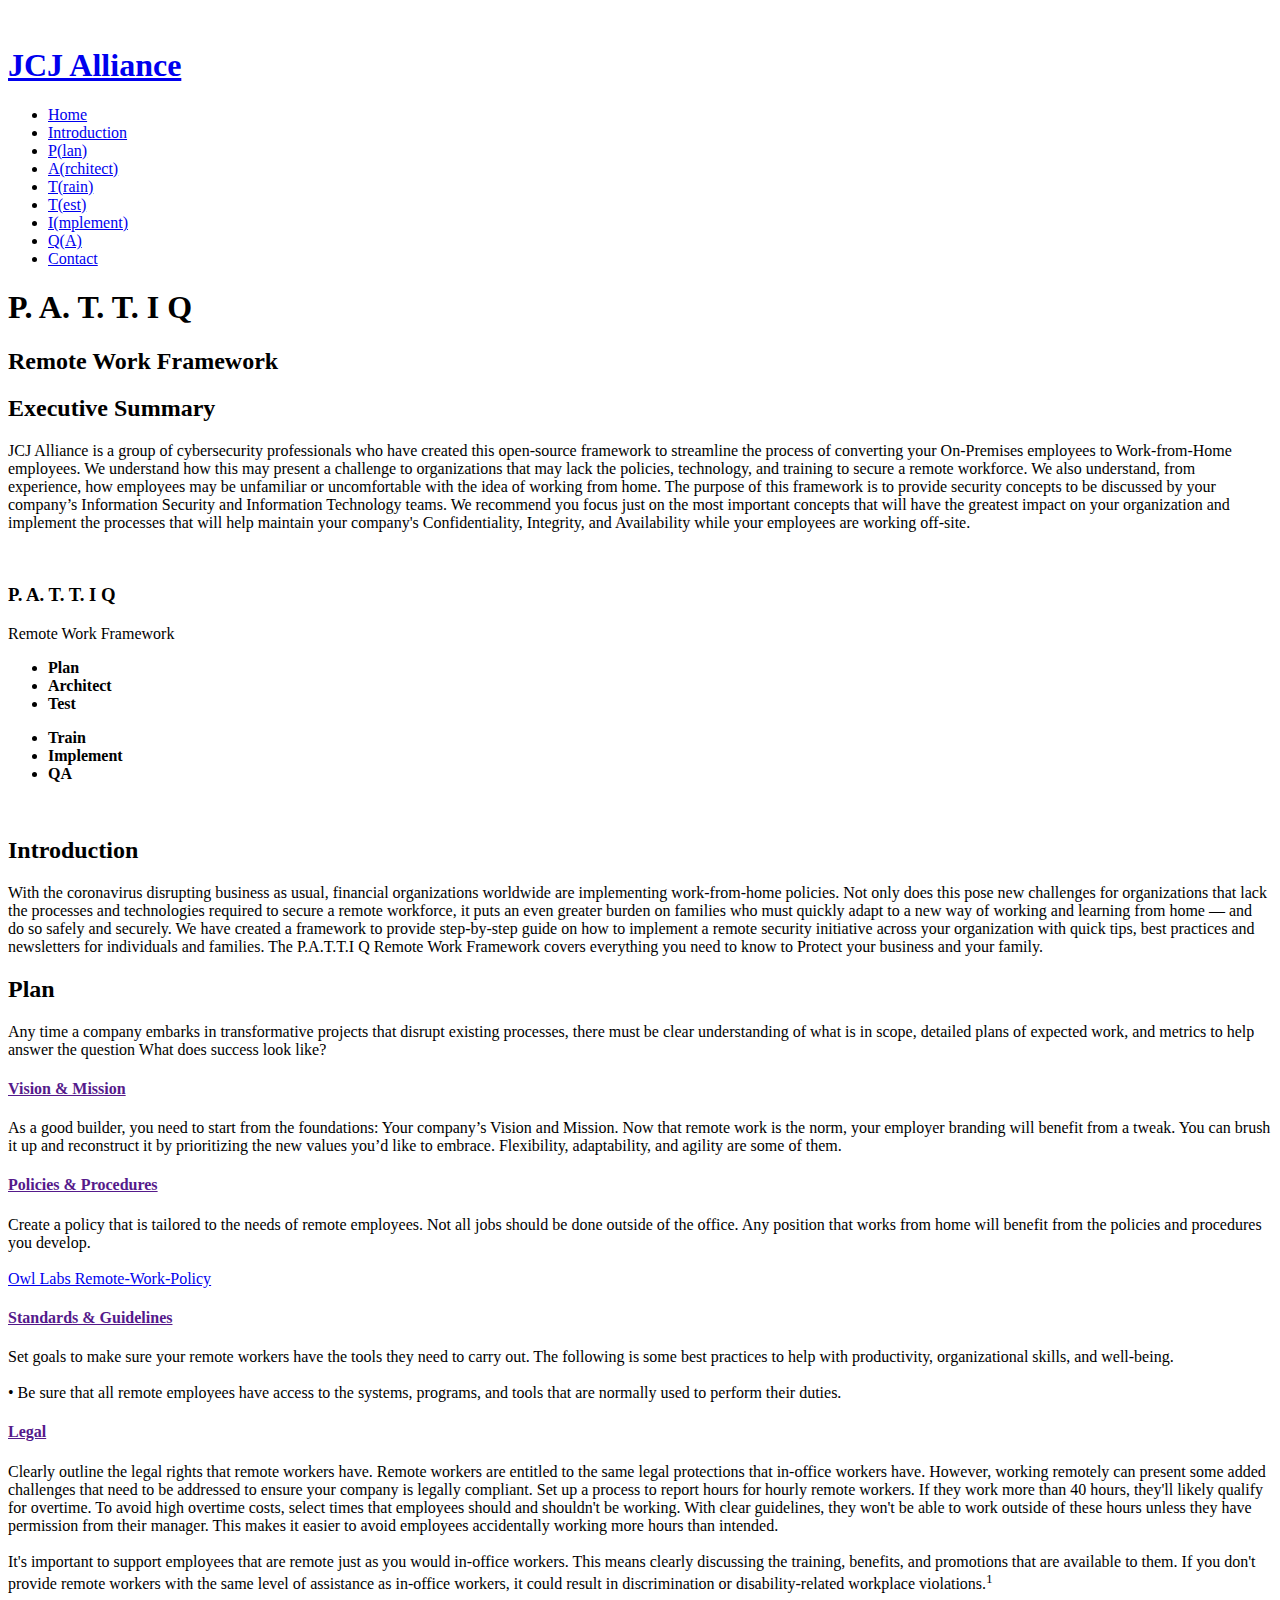
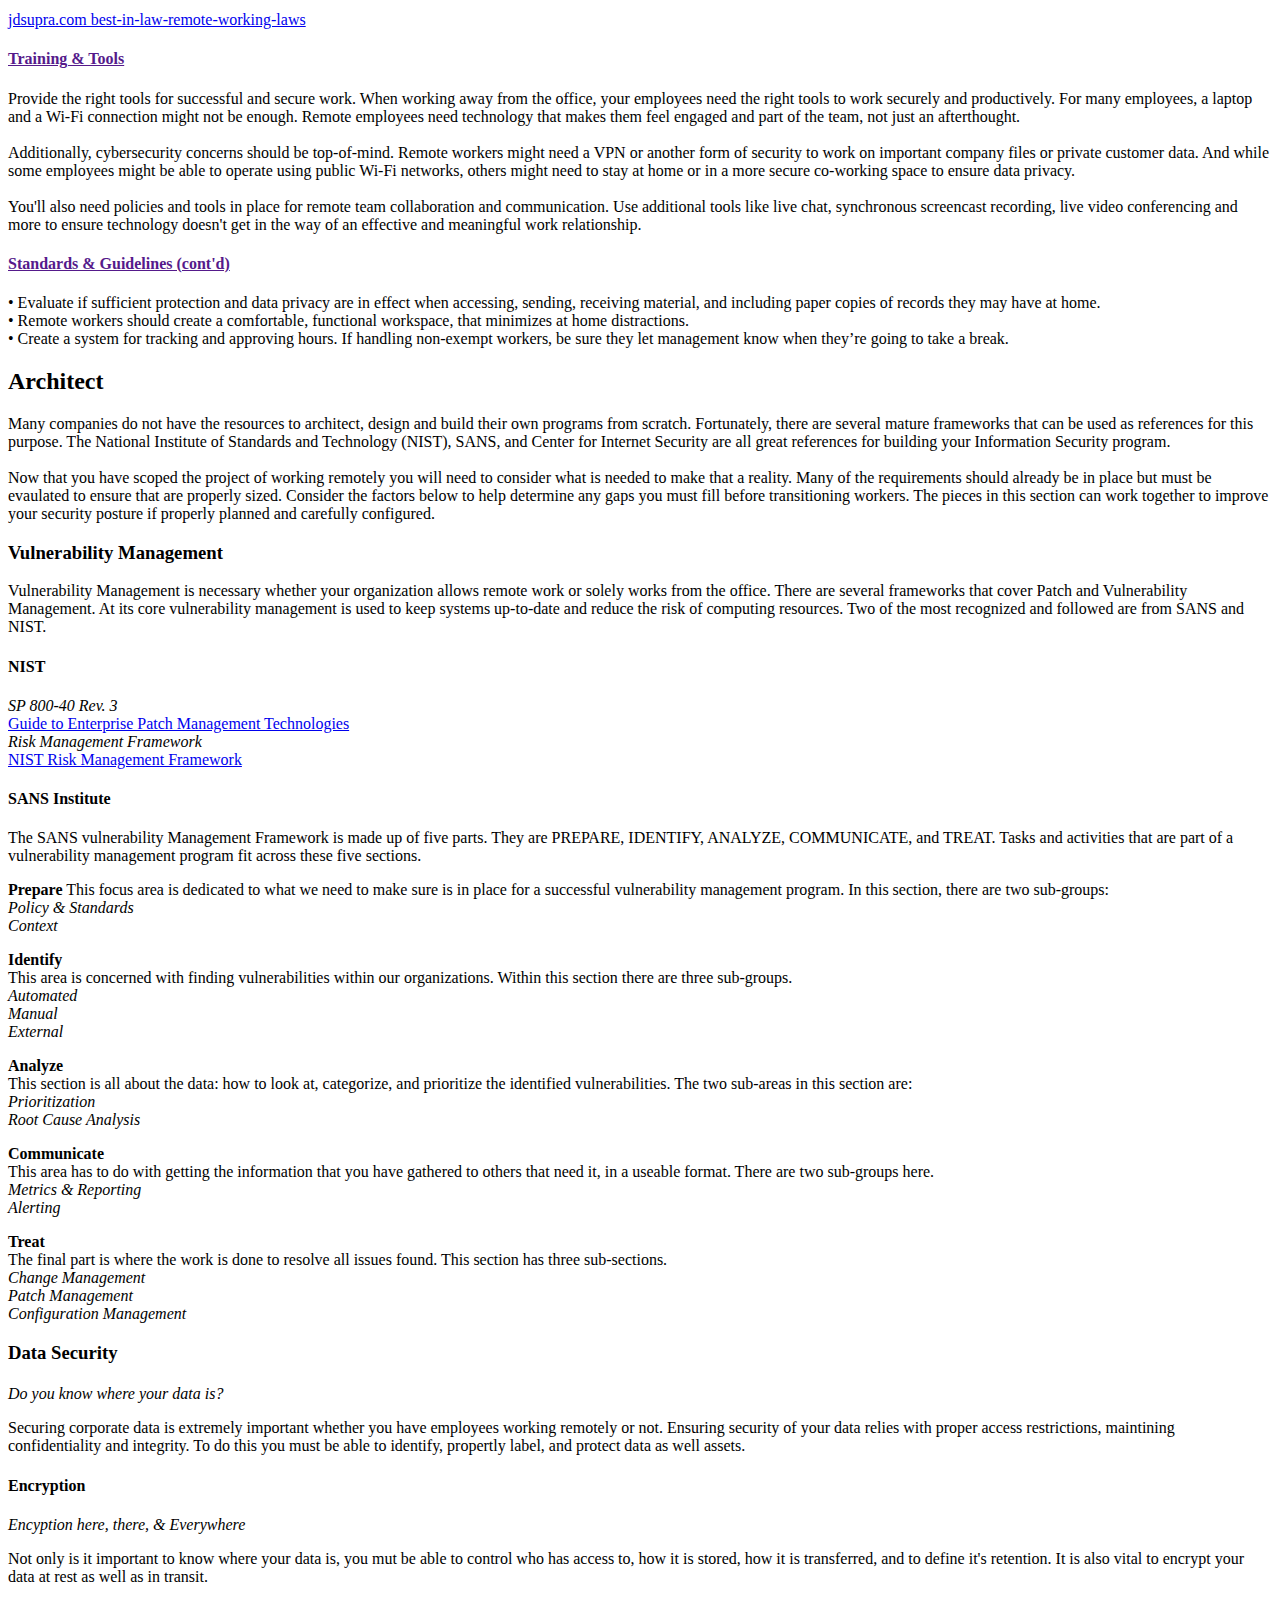
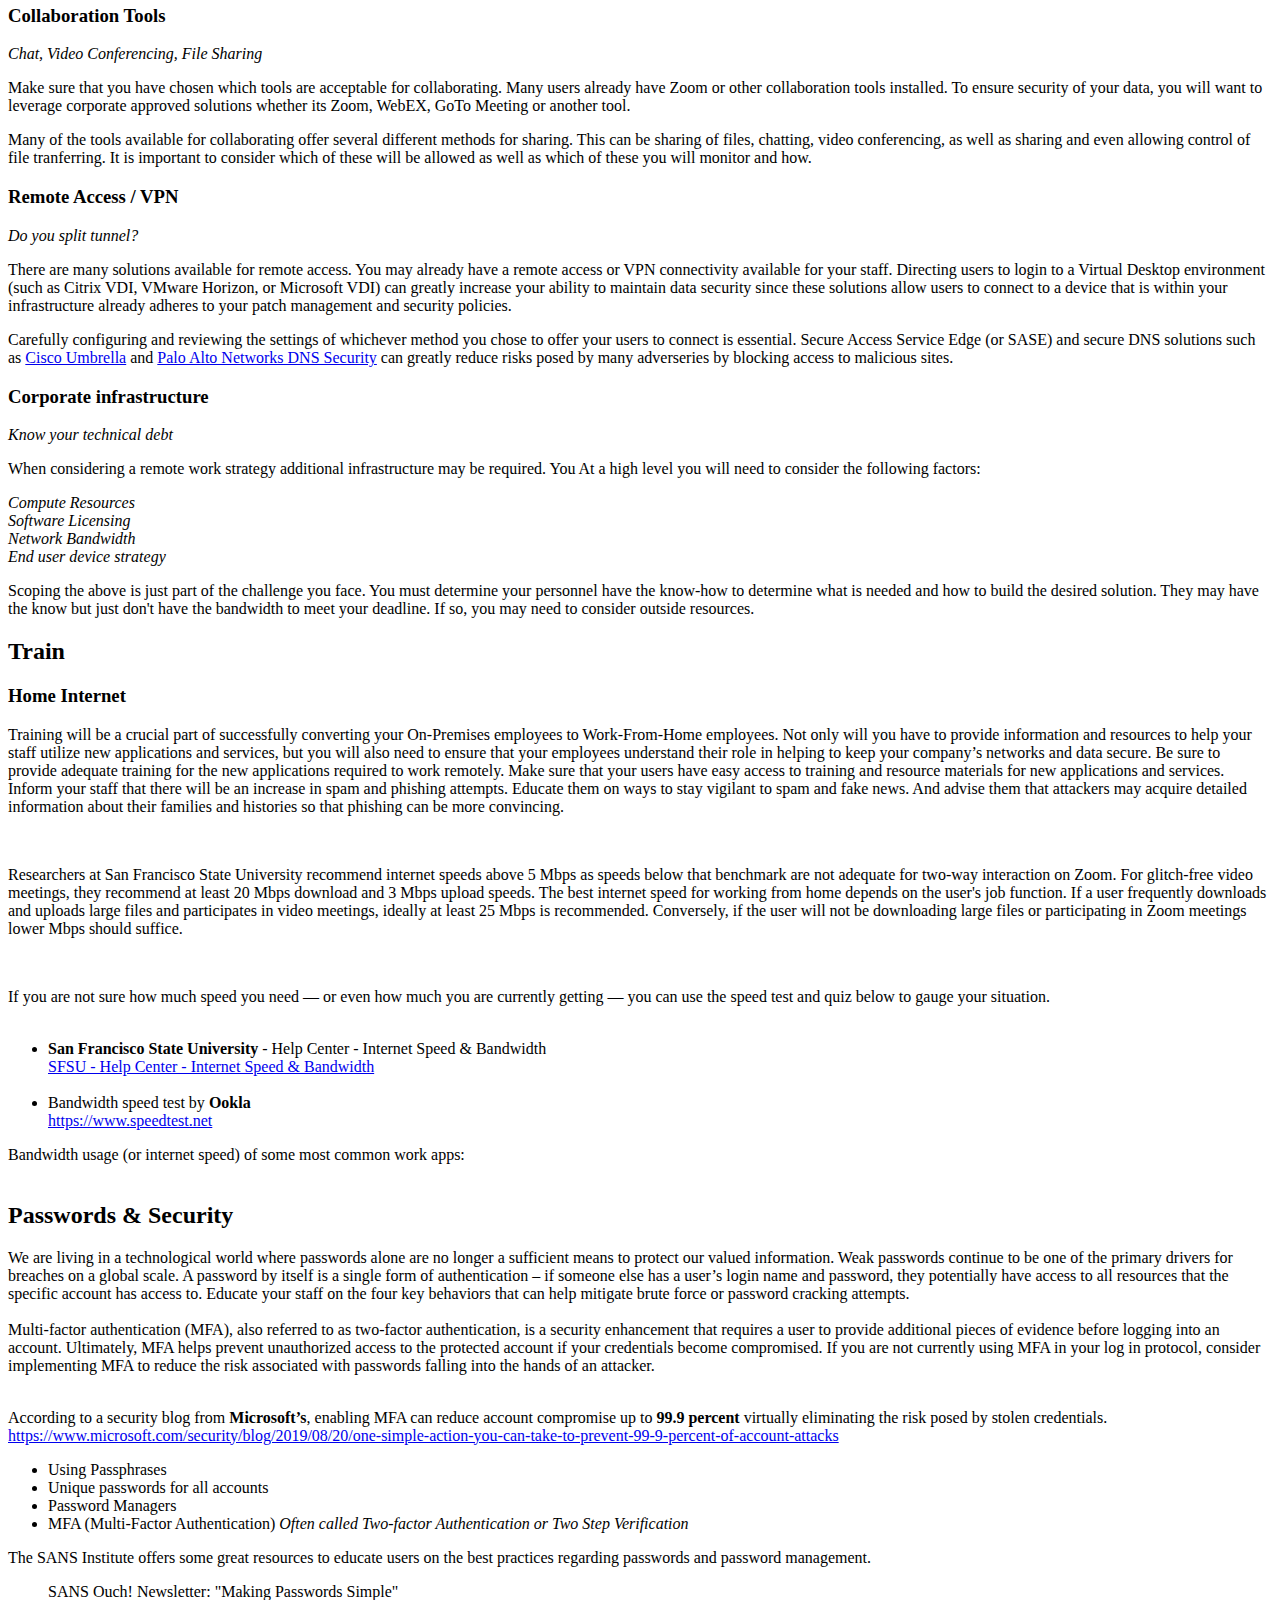
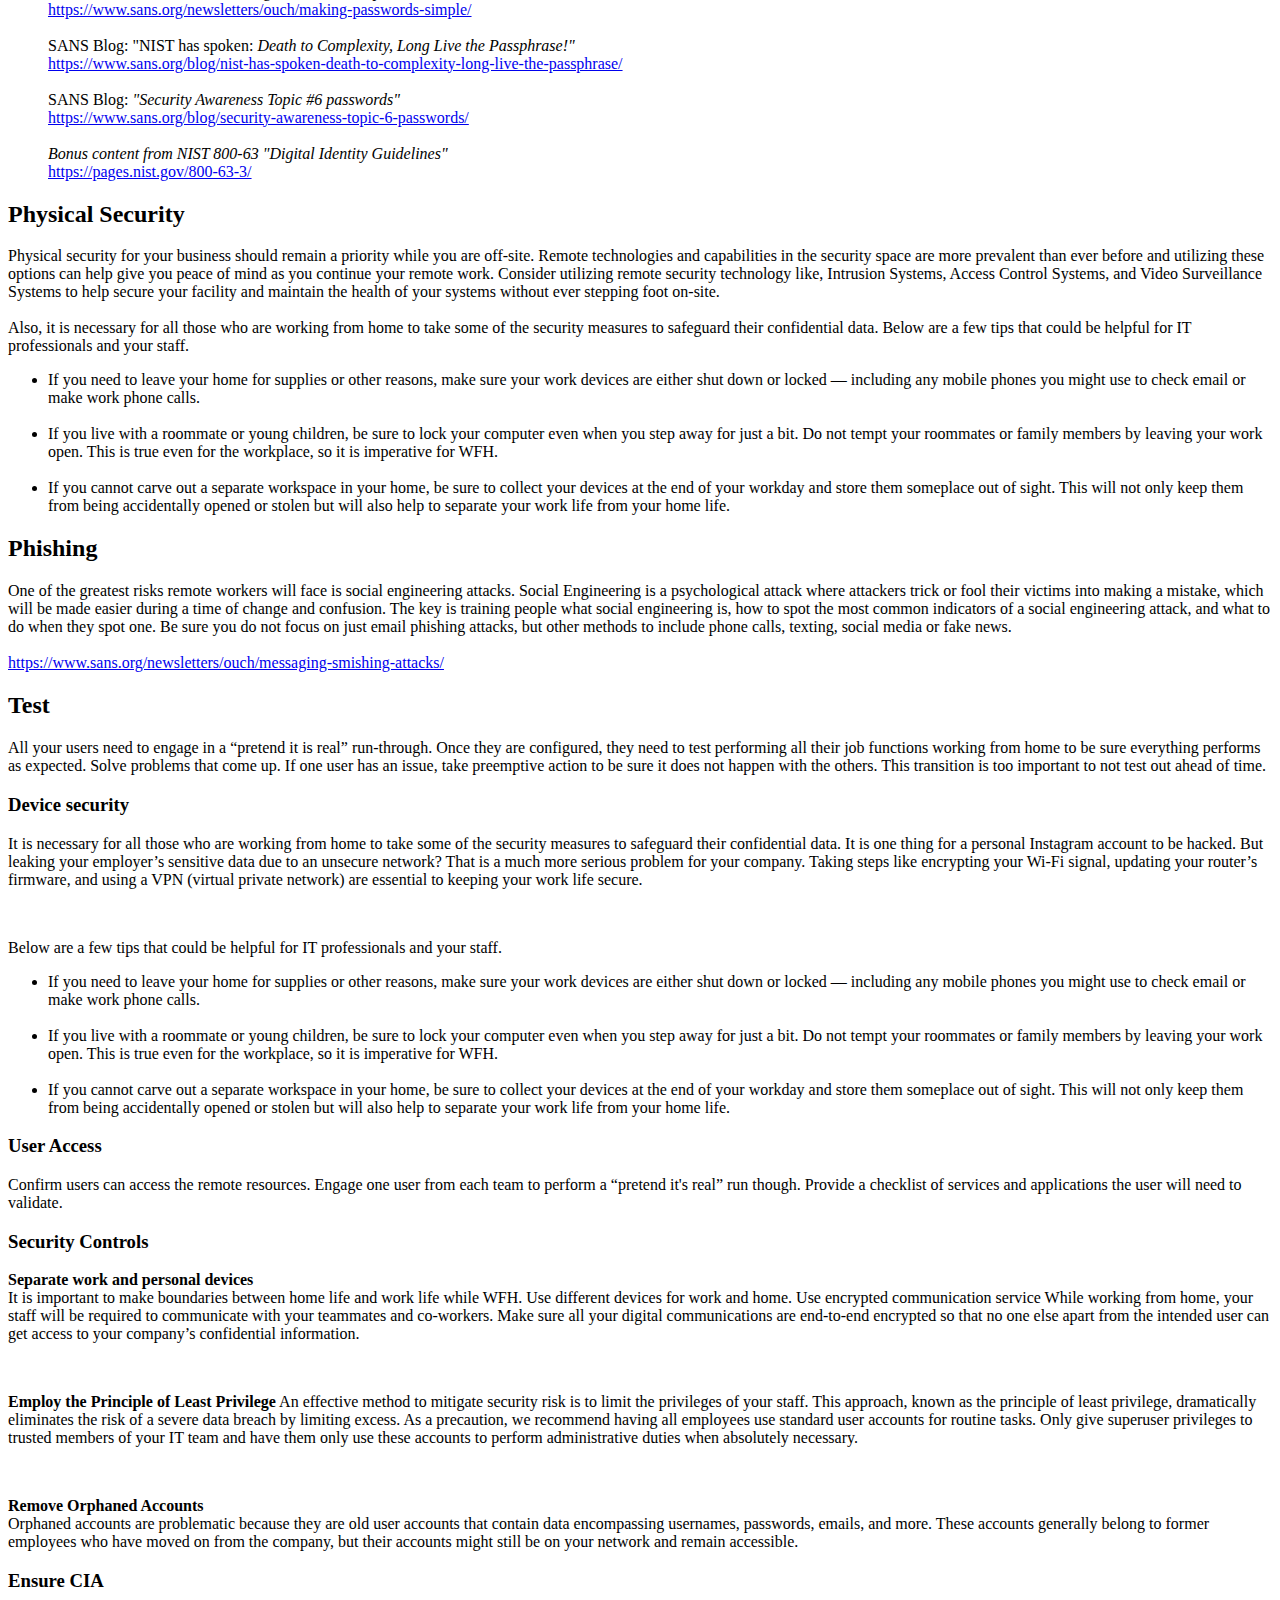
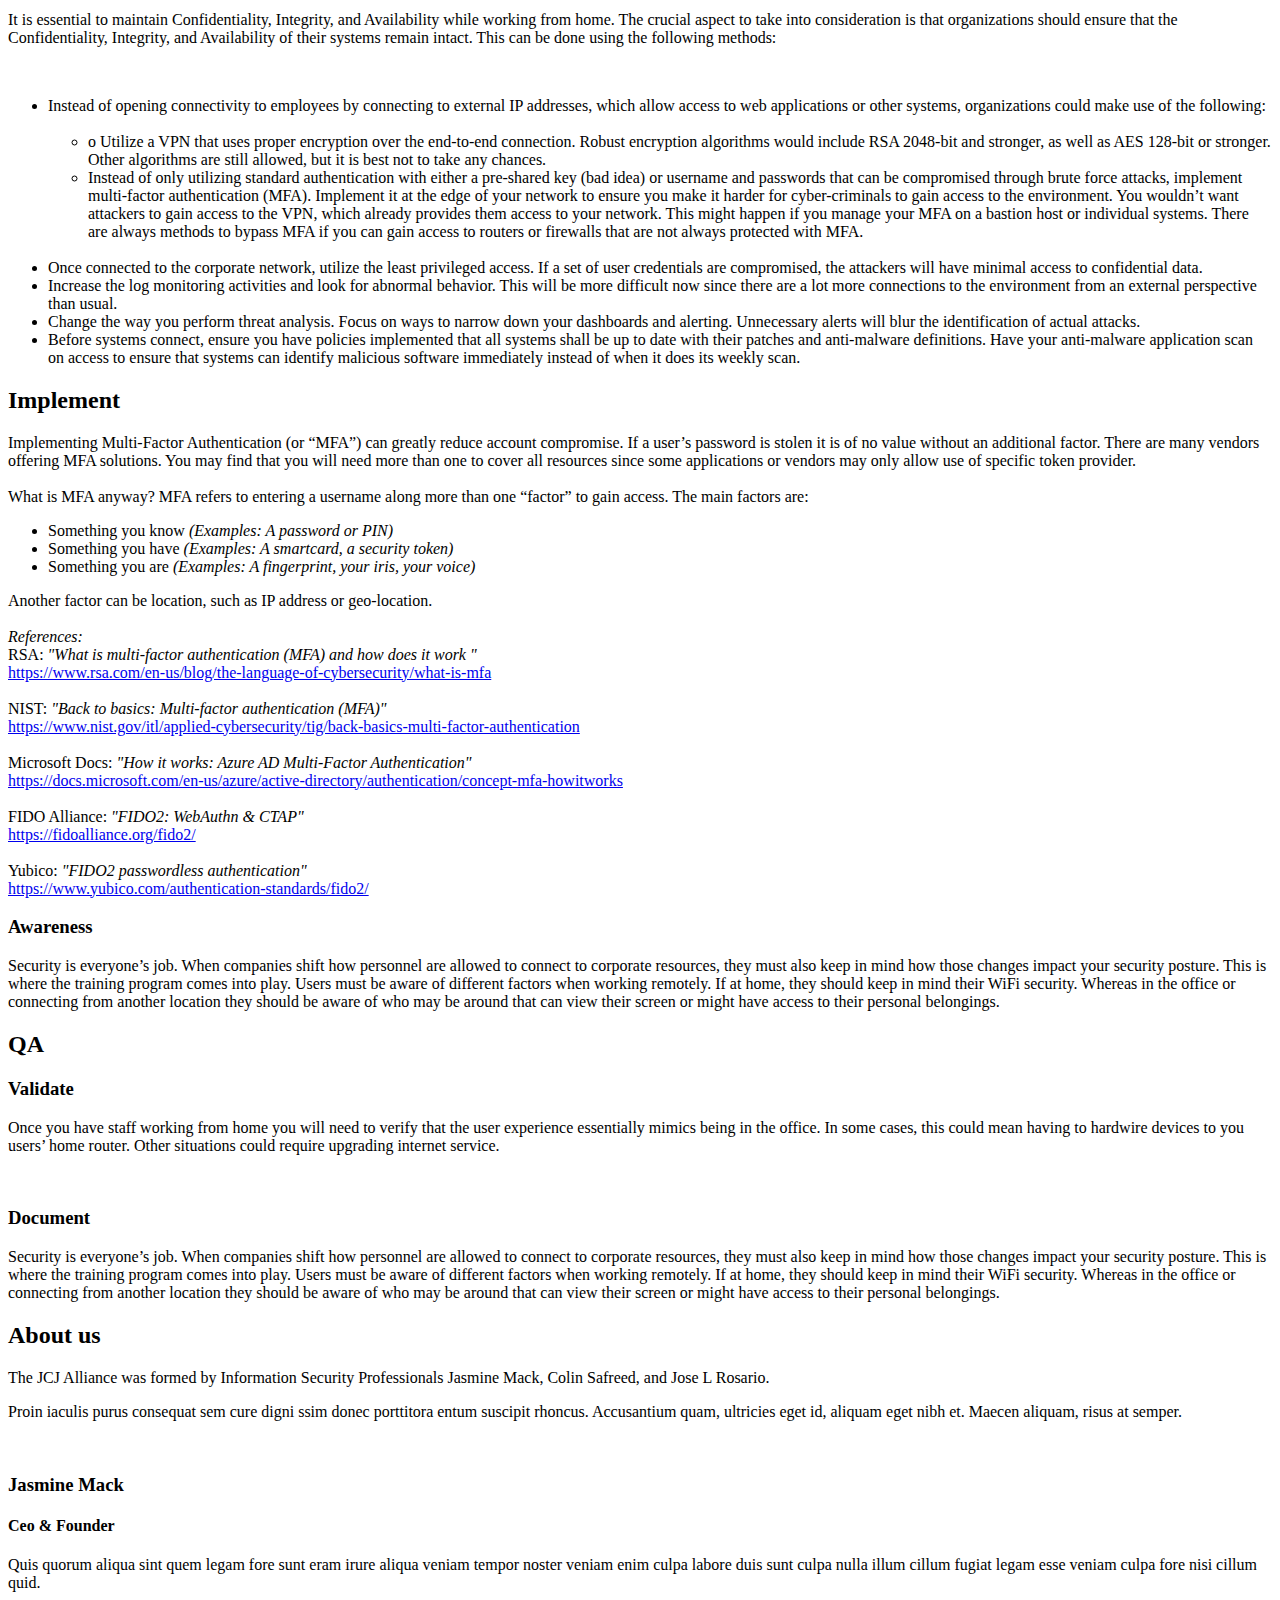
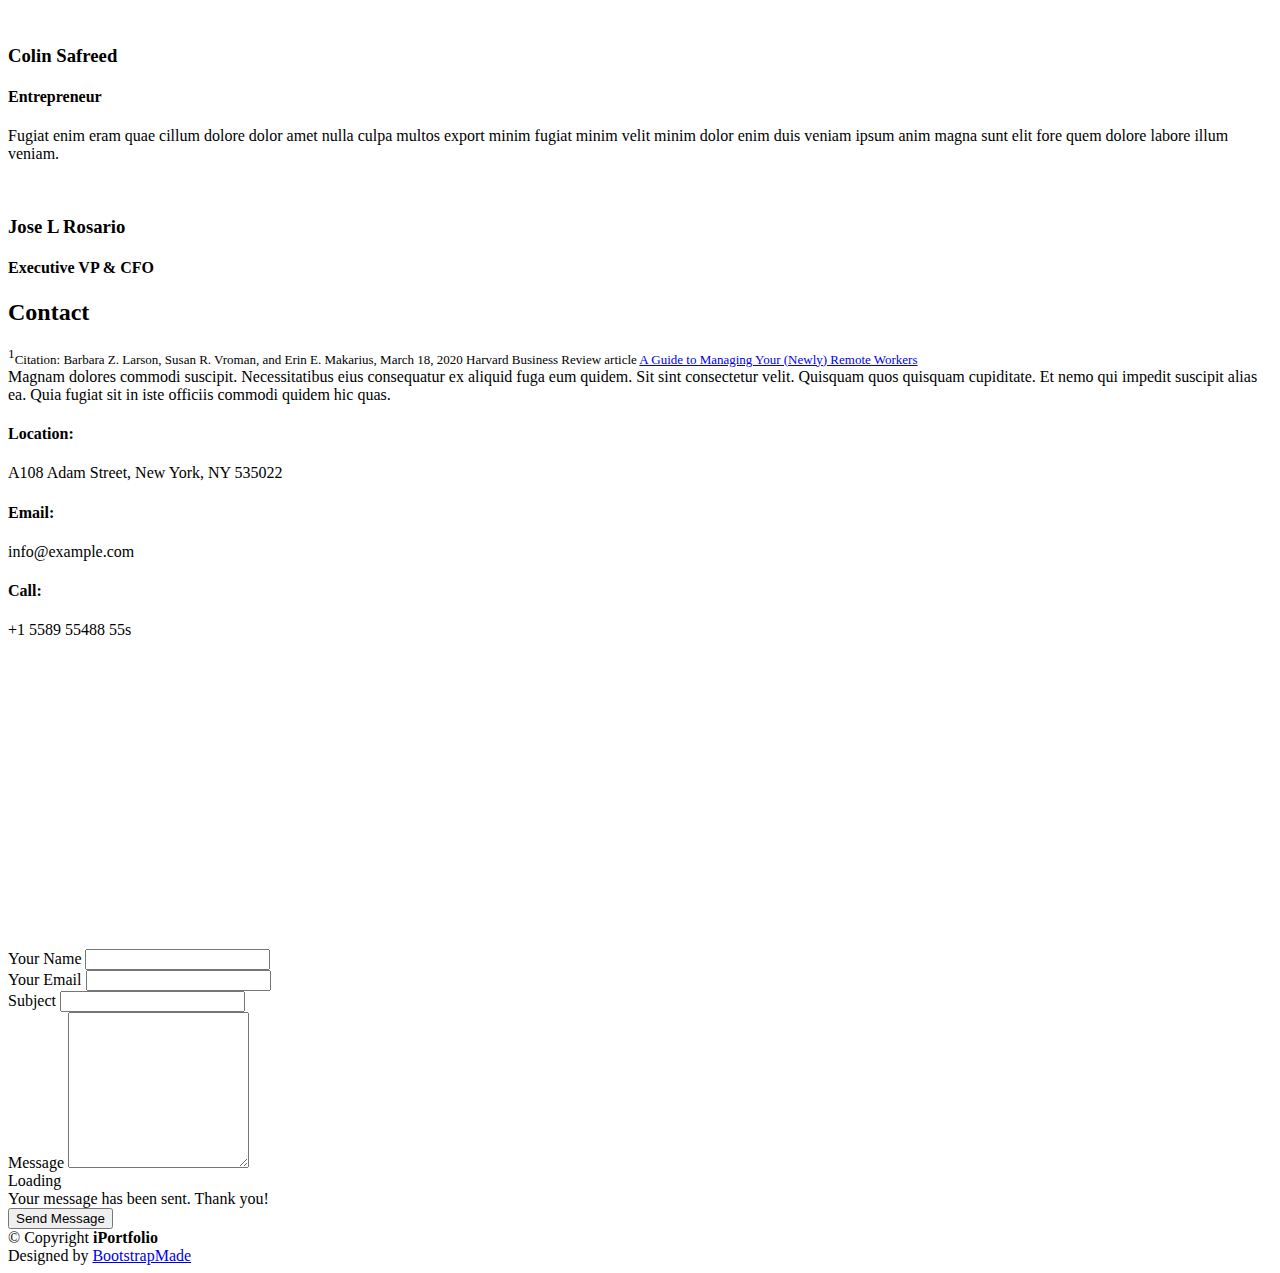
==== docs/JCJ_Alliance/index.html @ 941940b9 "Merge branch 'main' into Update1" ====
<!DOCTYPE html>
<html lang="en">

<head>
  <meta charset="utf-8">
  <meta content="width=device-width, initial-scale=1.0" name="viewport">

  <title>iPortfolio Bootstrap Template - Index</title>
  <meta content="" name="description">
  <meta content="" name="keywords">

  <!-- Favicons -->
  <link href="assets/img/favicon.png" rel="icon">
  <link href="assets/img/apple-touch-icon.png" rel="apple-touch-icon">

  <!-- Google Fonts -->
  <link href="https://fonts.googleapis.com/css?family=Open+Sans:300,300i,400,400i,600,600i,700,700i|Raleway:300,300i,400,400i,500,500i,600,600i,700,700i|Poppins:300,300i,400,400i,500,500i,600,600i,700,700i" rel="stylesheet">

  <!-- Vendor CSS Files -->
  <link href="assets/vendor/aos/aos.css" rel="stylesheet">
  <link href="assets/vendor/bootstrap/css/bootstrap.min.css" rel="stylesheet">
  <link href="assets/vendor/bootstrap-icons/bootstrap-icons.css" rel="stylesheet">
  <link href="assets/vendor/boxicons/css/boxicons.min.css" rel="stylesheet">
  <link href="assets/vendor/glightbox/css/glightbox.min.css" rel="stylesheet">
  <link href="assets/vendor/swiper/swiper-bundle.min.css" rel="stylesheet">

  <!-- Template Main CSS File -->
  <link href="assets/css/style.css" rel="stylesheet">

  <!-- =======================================================
  * Template Name: iPortfolio - v3.1.0
  * Template URL: https://bootstrapmade.com/iportfolio-bootstrap-portfolio-websites-template/
  * Author: BootstrapMade.com
  * License: https://bootstrapmade.com/license/
  ======================================================== -->
</head>

<body>

  <!-- ======= Mobile nav toggle button ======= -->
  <i class="bi bi-list mobile-nav-toggle d-xl-none"></i>

  <!-- ======= Header ======= -->
  <header id="header">
    <div class="d-flex flex-column">

      <div class="profile">
        <img src="assets/img/profile-img.jpg" alt="" class="img-fluid rounded-circle">
        <h1 class="text-light"><a href="index.html">JCJ Alliance<!-- This text is in the left section at the top --> </a></h1>
        <div class="social-links mt-3 text-center">
          <a href="#" class="twitter"><i class="bx bxl-twitter"></i></a>
          <a href="#" class="facebook"><i class="bx bxl-facebook"></i></a>
          <a href="#" class="instagram"><i class="bx bxl-instagram"></i></a>
          <a href="#" class="google-plus"><i class="bx bxl-skype"></i></a>
          <a href="#" class="linkedin"><i class="bx bxl-linkedin"></i></a>
        </div>
      </div>

      <nav id="navbar" class="nav-menu navbar">
        <ul>
          <li><a href="#hero" class="nav-link scrollto active"><i class="bx bx-home"></i> <span>Home</span></a></li>
          <!-- <li><a href="#about" class="nav-link scrollto"><i class="bx bx-user"></i> <span>About</span></a></li> Original class-->
          <li><a href="#about" class="nav-link scrollto"><i class="bx bx-book-content"></i> <span>Introduction</span></a></li>
          <!--<li><a href="#resume" class="nav-link scrollto"><i class="bx bx-file-blank"></i> <span>Resume</span></a></li>-->
          <li><a href="#services" class="nav-link scrollto"><i class="bx bx-book-content"></i> <span>P(lan)</span></a></li>
          <li><a href="#resume" class="nav-link scrollto"><i class="bx bx-server"></i> <span>A(rchitect)</span></a></li>
          <li><a href="#portfolio" class="nav-link scrollto"><i class="bx bx-cycling"></i> <span>T(rain)</span></a></li>
          <li><a href="#test" class="nav-link scrollto"><i class="bx bx-test-tube"></i> <span>T(est)</span></a></li>
          <li><a href="#implement" class="nav-link scrollto"><i class="bx bx-customize"></i> <span>I(mplement)</span></a></li>
          <li><a href="#qualityassure" class="nav-link scrollto"><i class="bx bx-bug"></i> <span>Q(A)</span></a></li>
          <li><a href="#contact" class="nav-link scrollto"><i class="bx bx-envelope"></i> <span>Contact</span></a></li>
        </ul>
      </nav><!-- .nav-menu -->
    </div>
  </header><!-- End Header -->

  <!-- ======= Hero Section ======= -->
  <section id="hero" class="d-flex flex-column justify-content-center align-items-center">
    <div class="hero-container" data-aos="fade-in">
      <h1>P. A. T. T. I Q</h1>
      <h2>Remote Work Framework</h2>
      <p><!--I'm --><span class="typed" data-typed-items="Plan, Architect, Train, Test, Implement, QA"></span></p>
    </div>
  </section><!-- End Hero -->

  <main id="main">

    <!-- ======= About Section ======= -->
    <section id="about" class="about">
      <div class="container">

        <div class="section-title">
          <h2>Executive Summary</h2>
          <p>JCJ Alliance is a group of cybersecurity professionals who have created this open-source framework to streamline the process of converting your On-Premises employees to
            Work-from-Home employees. We understand how this may present a challenge to organizations that may lack the policies, technology, and training to secure a remote workforce.
            We also understand, from experience, how employees may be unfamiliar or uncomfortable with the idea of working from home. The purpose of this framework is to provide
            security concepts to be discussed by your company’s Information Security and Information Technology teams. We recommend you focus just on the most important concepts that
            will have the greatest impact on your organization and implement the processes that will help maintain your company's Confidentiality, Integrity, and Availability while your
            employees are working off-site.</p>
        </div>

        <div class="row">
          <div class="col-lg-4" data-aos="fade-right">
            <!--<img src="assets/img/framework-1500166463.jpg" class="img-fluid" alt="">-->
            <img src="assets/img/lock-410047174.jpg" class="img-fluid" alt="">
          </div>
          <div class="col-lg-8 pt-4 pt-lg-0 content" data-aos="fade-left">
            <h3>P. A. T. T. I Q</h3>
            <p class="fst-italic">
              Remote Work Framework
            </p>
            <div class="row">
              <div class="col-lg-6">
                <ul>
                  <li><i class="bi bi-chevron-right"></i> <strong>Plan</strong> </li>
                  <li><i class="bi bi-chevron-right"></i> <strong>Architect</strong> </li>
                  <li><i class="bi bi-chevron-right"></i> <strong>Test</strong> </li>
                </ul>
              </div>
              <div class="col-lg-6">
                <ul>
                  <li><i class="bi bi-chevron-right"></i> <strong>Train</strong> </li>
                  <li><i class="bi bi-chevron-right"></i> <strong>Implement</strong> </li>
                  <li><i class="bi bi-chevron-right"></i> <strong>QA</strong> </li>
                  </ul>
              </div>
            </div>
          </div>
          <p><br>
        </div>
        <div class="section-title">
          <h2>Introduction</h2>
          <p>With the coronavirus disrupting business as usual, financial organizations worldwide are implementing work-from-home policies. Not only does this pose new challenges for organizations that lack the processes and technologies required to secure a remote workforce, it puts an even greater burden on families who must quickly adapt to a new way of working and learning from home — and do so safely and securely.
            We have created a framework to provide step-by-step guide on how to implement a remote security initiative across your organization with quick tips, best practices and newsletters for individuals and families. The P.A.T.T.I Q Remote Work Framework covers everything you need to know to Protect your business and your family.
          </p>
      </div>
    </section><!-- End About Section -->

    <!-- ======= Services Section ======= -->
    <section id="services" class="services">
      <div class="container">

        <div class="section-title">
          <h2>Plan</h2>
          <p>Any time a company embarks in transformative projects that disrupt existing processes, there must be clear understanding of what is in scope, detailed plans of expected
            work, and metrics to help answer the question What does success look like?</p>
        </div>

        <div class="row">
          <div class="col-lg-4 col-md-6 icon-box" data-aos="fade-up">
            <!--<div class="icon"><i class="bi bi-briefcase"></i></div> original icon -->
            <div class="icon"><i class="bi bi-binoculars"></i></div>
            <h4 class="title"><a href="">Vision &amp; Mission</a></h4>
            <p class="description">As a good builder, you need to start from the foundations: Your company’s Vision and Mission. Now that remote work is the norm, your employer branding
              will benefit from a tweak. You can brush it up and reconstruct it by prioritizing the new values you’d like to embrace. Flexibility, adaptability, and agility are some of them.</p>
          </div>
          <div class="col-lg-4 col-md-6 icon-box" data-aos="fade-up" data-aos-delay="100">
            <div class="icon"><i class="bi bi-card-checklist"></i></div>
            <h4 class="title"><a href="">Policies &amp; Procedures</a></h4>
            <p class="description">Create a policy that is tailored to the needs of remote employees. Not all jobs should be done outside of the office. Any position that works from home
              will benefit from the policies and procedures you develop.<br><br><a href="https://resources.owllabs.com/blog/remote-work-policy">Owl Labs Remote-Work-Policy</a></p>

          </div>
          <div class="col-lg-4 col-md-6 icon-box" data-aos="fade-up" data-aos-delay="200">
            <!--<div class="icon"><i class="bi bi-bar-chart"></i></div>-->
            <!--<div class="icon"><i class="bi bi-book"></i></div>-->
            <div class="icon"><i class="bi bi-clipboard-check"></i></div>
            <h4 class="title"><a href="">Standards &amp; Guidelines</a></h4>
            <p class="description">Set goals to make sure your remote workers have the tools they need to carry out. The following is some best practices to help with productivity,
              organizational skills, and well-being.<br>
              <br>•	Be sure that all remote employees have access to the systems, programs, and tools that are normally used to perform their duties.
            </p>
          </div>
          <div class="col-lg-4 col-md-6 icon-box" data-aos="fade-up" data-aos-delay="300">
            <!--<div class="icon"><i class="bi bi-binoculars"></i></div> original -->
            <!--<div class="icon"><i class="bi bi-bar-chart-steps"></i></div>-->
            <div class="icon"><i class="bi bi-book"></i></div>
            <h4 class="title"><a href="">Legal</a></h4>
            <p class="description">Clearly outline the legal rights that remote workers have. Remote workers are entitled to the same legal protections that in-office workers have. However, working
              remotely can present some added challenges that need to be addressed to ensure your company is legally compliant. Set up a process to report hours for hourly remote workers. If they
              work more than 40 hours, they'll likely qualify for overtime. To avoid high overtime costs, select times that employees should and shouldn't be working. With clear guidelines, they won't
              be able to work outside of these hours unless they have permission from their manager. This makes it easier to avoid employees accidentally working more hours than intended.
              <br><br>It's important to support employees that are remote just as you would in-office workers. This means clearly discussing the training, benefits, and promotions that are available to them.
              If you don't provide remote workers with the same level of assistance as in-office workers, it could result in discrimination or disability-related workplace violations.<sup>1</sup>
              <br><br><a href="https://www.jdsupra.com/legalnews/best-in-law-remote-working-laws-for-42015/">jdsupra.com best-in-law-remote-working-laws</a>
</p>
          </div>
          <div class="col-lg-4 col-md-6 icon-box" data-aos="fade-up" data-aos-delay="400">
            <!--<div class="icon"><i class="bi bi-brightness-high"></i></div> original -->
            <div class="icon"><i class="bi bi-screwdriver"></i></div>
            <h4 class="title"><a href="">Training &amp; Tools</a></h4>
            <p class="description">Provide the right tools for successful and secure work. When working away from the office, your employees need the
            right tools to work securely and productively. For many employees, a laptop and a Wi-Fi connection might not be enough. Remote employees
            need technology that makes them feel engaged and part of the team, not just an afterthought.
            <br><br>Additionally, cybersecurity concerns should be top-of-mind. Remote workers might need a VPN or another form of security to work on important company files or private customer data.
            And while some employees might be able to operate using public Wi-Fi networks, others might need to stay at home or in a more secure co-working space to ensure data privacy.
            <br><br>You'll also need policies and tools in place for remote team collaboration and communication. Use additional tools like live chat, synchronous screencast recording,
            live video conferencing and more to ensure technology doesn't get in the way of an effective and meaningful work relationship.
          </p>
          </div>
          <div class="col-lg-4 col-md-6 icon-box" data-aos="fade-up" data-aos-delay="200">
            <!--<div class="icon"><i class="bi bi-bar-chart"></i></div>-->
            <!--<div class="icon"><i class="bi bi-book"></i></div>-->
            <div class="icon"><i class="bi bi-clipboard-check"></i></div>
            <h4 class="title"><a href="">Standards &amp; Guidelines (cont'd)</a></h4>
            <p class="description">
              •	Evaluate if sufficient protection and data privacy are in effect when accessing, sending, receiving material, and including paper
              copies of records they may have at home.
              <br>•	Remote workers should create a comfortable, functional workspace, that minimizes at home distractions.
              <br>•	Create a system for tracking and approving hours. If handling non-exempt workers, be sure they let management know when they’re going to take a break.
            </p>
          </div>
          <!--<div class="col-lg-4 col-md-6 icon-box" data-aos="fade-up" data-aos-delay="500">
            <div class="icon"><i class="bi bi-calendar4-week"></i></div>
            <h4 class="title"><a href="">Eiusmod Tempor</a></h4>
            <p class="description">Et harum quidem rerum facilis est et expedita distinctio. Nam libero tempore, cum soluta nobis est eligendi</p>
          </div-->
        </div>
      </div>
    </section><!-- End Services Section -->

   <!-- ======= Architect Section ======= -->
    <section id="resume" class="resume">
      <div class="container">
        <div class="section-title">
          <h2>Architect</h2>
            <p>Many companies do not have the resources to architect, design and build their own programs from scratch. Fortunately, there are several mature frameworks that can be used as
              references for this purpose. The National Institute of Standards and Technology (NIST), SANS, and Center for Internet Security are all great references for building your
              Information Security program.<br>
              <br>Now that you have scoped the project of working remotely you will need to consider what is needed to make that a reality. Many of the requirements should already be in place but must be evaulated to ensure that are properly sized. Consider the
              factors below to help determine any gaps you must fill before transitioning workers. The pieces in this section can work together to improve your security posture if properly planned and carefully configured.</p>
        </div>
        <div class="row">
          <div class="col-lg-10" data-aos="fade-up">
            <h3 class="resume-title">Vulnerability Management</h3>
            <div class="resume-item pb-0">
              <p>Vulnerability Management is necessary whether your organization allows remote work or solely works from the office. There are several frameworks that cover Patch and Vulnerability Management. At its core vulnerability management is used to keep systems up-to-date and reduce the risk of computing resources.
                Two of the most recognized and followed are from SANS and NIST.</p>
                <h4>NIST</h4>
                <em>SP 800-40 Rev. 3</em>
                <br><a href="https://csrc.nist.gov/publications/detail/sp/800-40/rev-3/final">Guide to Enterprise Patch Management Technologies</a>
                <br><em>Risk Management Framework</em>
                <br><a href=https://csrc.nist.gov/Projects/risk-management>NIST Risk Management Framework</a><p>
              <h4>SANS Institute</h4>
               The SANS vulnerability Management Framework is made up of five parts. They are PREPARE, IDENTIFY, ANALYZE, COMMUNICATE, and TREAT. Tasks and activities that are part of a vulnerability management program fit across these five sections.
             </p><p><b>Prepare</b>  This focus area is dedicated to what we need to make sure is in place for a successful vulnerability management program. In this section, there are two sub-groups:<br><em>Policy & Standards<br>Context</em></li></p>
             <p><b>Identify</b><br>This area is concerned with finding vulnerabilities within our organizations. Within this section there are three sub-groups.
             <br><em>Automated
             <br>Manual
             <br>External</em>
             <br>
             </p>
             <p>
             <b>Analyze</b><br>This section is all about the data: how to look at, categorize, and prioritize the identified vulnerabilities. The two sub-areas in this section are:
             <br><em>Prioritization
             <br>Root Cause Analysis</em>
            <br>
           </p>
           <p>
           <b>Communicate</b><br>This area has to do with getting the information that you have gathered to others that need it, in a useable format. There are two sub-groups here.
           <br><em>Metrics & Reporting
           <br>Alerting</em>
           <br>
           </p>
           <p>
           <b>Treat</b><br>The final part is where the work is done to resolve all issues found. This section has three sub-sections.
           <br><em>Change Management
           <br>Patch Management
           <br>Configuration Management</em>
           </p>
          </div>
        <!--<img src="assets/img/SANS_PIACT.jpg" alt="" class="img-fluid">-->
        <h3 class="resume-title">Data Security</h3>
        <div class="resume-item">
          <h4> </h4>
          <p><em>Do you know where your data is&#63;</em></p>
          <p>Securing corporate data is extremely important whether you have employees working remotely or not. Ensuring security of your data relies with proper access restrictions, maintining confidentiality and integrity. To do this you must be able to identify, propertly label, and protect data as well assets.</p>
       </div>
        <div class="resume-item">
         <h4>Encryption</h4>
        <p><em>Encyption here, there, &amp; Everywhere</em></p>
         <p>Not only is it important to know where your data is, you mut be able to control who has access to, how it is stored, how it is transferred, and to define it's retention. It is also vital to encrypt your data at rest as well as in transit.</p>
      </div>
    </div>
      <div class="col-lg-10" data-aos="fade-up" data-aos-delay="100">
      <h3 class="resume-title">Collaboration Tools</h3>
       <div class="resume-item">
        <p><em>Chat, Video Conferencing, File Sharing</em></p>
        <p>Make sure that you have chosen which tools are acceptable for collaborating. Many users already have Zoom or other collaboration tools installed. To ensure security of your data, you will want to leverage corporate approved solutions whether its Zoom, WebEX, GoTo Meeting or another tool.</p>
        <p>Many of the tools available for collaborating offer several different methods for sharing. This can be sharing of files, chatting, video conferencing, as well as sharing and even allowing control of file tranferring. It is important to consider which of
         these will be allowed as well as which of these you will monitor and how.</p>
       </div>
        <h3 class="resume-title">Remote Access &sol; VPN</h3>
          <div class="resume-item">
          <p><em>Do you split tunnel&#63;</em></p>
          <p>There are many solutions available for remote access. You may already have a remote access or VPN connectivity available for your staff. Directing users to login to a Virtual Desktop environment (such as Citrix VDI, VMware Horizon, or Microsoft VDI) can greatly increase your ability to
            maintain data security since these solutions allow users to connect to a device that is within your infrastructure already adheres to your patch management and security policies.</p>
          <p>Carefully configuring and reviewing the settings of whichever method you chose to offer your users to connect is essential. Secure Access Service Edge (or SASE) and secure DNS solutions
            such as <a href="https://umbrella.cisco.com">Cisco Umbrella</a> and <a href="https://www.paloaltonetworks.com/products/threat-detection-and-prevention/dns-security">Palo Alto Networks DNS Security</a> can greatly reduce risks posed by many adverseries by blocking access to malicious sites.</p>
          </p>
        </div>
        <h3 class="resume-title">Corporate infrastructure</h3>
          <div class="resume-item">
            <p><em>Know your technical debt</em></p>
            <p>When considering a remote work strategy additional infrastructure may be required. You At a high level you will need to consider the following factors:</p>
            <p><em>
             Compute Resources
             <br>Software Licensing
             <br>Network Bandwidth
             <br>End user device strategy</em>
             </p>
             <p>Scoping the above is just part of the challenge you face. You must determine your personnel have the know-how to determine what is needed and how to build the desired solution. They may have the know but just don't have the bandwidth to meet your deadline. If so, you may need to consider outside resources.</p>
             </p>
        </div>
    </div>
  </div>
</div>
</section><!-- End Architect Section -->

  <!--======= Portfolio Section ======= -->

  <section id="portfolio" class="portfolio section-bg">
    <div class="container">
      <div class="section-title">
        <h2>Train</h2>
          <div class="section-title">
            <h3>Home Internet</h3>
             <p>Training will be a crucial part of successfully converting your On-Premises employees to Work-From-Home employees. Not only will you have to provide information and resources
              to help your staff utilize new applications and services, but you will also need to ensure that your employees understand their role in helping to keep your company’s networks
              and data secure.

             Be sure to provide adequate training for the new applications required to work remotely. Make sure that your users have easy access to training and resource materials for new
             applications and services. Inform your staff that there will be an increase in spam and phishing attempts. Educate them on ways to stay vigilant to spam and fake news. And advise
             them that attackers may acquire detailed information about their families and histories so that phishing can be more convincing.
            </p>
            <br>
            <p>
            Researchers at San Francisco State University recommend internet speeds above 5 Mbps as speeds below that benchmark are not adequate for two-way interaction on Zoom. For glitch-free
            video meetings, they recommend at least 20 Mbps download and 3 Mbps upload speeds. The best internet speed for working from home depends on the user's job function. If a user frequently
            downloads and uploads large files and participates in video meetings, ideally at least 25 Mbps is recommended. Conversely, if the user will not be downloading large files or participating
            in Zoom meetings lower Mbps should suffice.
          </p>
          <br>
          <p>
          If you are not sure how much speed you need — or even how much you are currently getting — you can use the speed test and quiz below to gauge your situation.
          <br><br>
          <ul>
          <li><b>San Francisco State University</b> - Help Center - Internet Speed & Bandwidth<br>
          <a href="https://athelp.sfsu.edu/hc/en-us/articles/360050514614-Internet-speed-and-bandwidth">SFSU - Help Center - Internet Speed & Bandwidth</a>
          </li>
            <br>
            <li>
            Bandwidth speed test by <b>Ookla</b><br>
            <a href="https://www.speedtest.net">https://www.speedtest.net</a></li>
          </ul>
           Bandwidth usage (or internet speed) of some most common work apps:
            <br>
            <div class="col-lg-8" data-aos="fade-left">
              <img src="assets/img/bandwidth-reqs.jpg" class="img-fluid" alt="">
            </div>
            </p>
          </div>
        </div>

      <!-- ======= Skills Section ======= -->
          <section id="skills" class="skills section-bg">
                <div class="container">
                  <div class="section-title">
                    <h2>Passwords &amp; Security</h2>
                    <p>We are living in a technological world where passwords alone are no longer a sufficient means to protect our valued information. Weak passwords continue to be one of the primary
                      drivers for breaches on a global scale. A password by itself is a single form of authentication – if someone else has a user’s login name and password, they potentially have
                      access to all resources that the specific account has access to. Educate your staff on the four key behaviors that can help mitigate brute force or password cracking attempts.
                    <br><br>
                    Multi-factor authentication (MFA), also referred to as two-factor authentication, is a security enhancement that requires a user to provide additional pieces of evidence before
                    logging into an account. Ultimately, MFA helps prevent unauthorized access to the protected account if your credentials become compromised. If you are not currently using MFA in
                    your log in protocol, consider implementing MFA to reduce the risk associated with passwords falling into the hands of an attacker.
                  </p>
                  <p><br>
                    According to a security blog from <b>Microsoft’s</b>, enabling MFA can reduce account compromise up to <b>99.9 percent</b> virtually eliminating the risk posed by stolen credentials.<br>
                    <a href="https://www.microsoft.com/security/blog/2019/08/20/one-simple-action-you-can-take-to-prevent-99-9-percent-of-account-attacks/">https://www.microsoft.com/security/blog/2019/08/20/one-simple-action-you-can-take-to-prevent-99-9-percent-of-account-attacks</a><br>
                    <ul>
                      <li>Using Passphrases</li>
                      <li>Unique passwords for all accounts</li>
                      <li>Password Managers</li>
                      <li>MFA (Multi-Factor Authentication)<em> Often called Two-factor Authentication or Two Step Verification</em></li>
                      </ul>
                      The SANS Institute offers some great resources to educate users on the best practices regarding passwords and password management.<br>
                      <ul>SANS Ouch! Newsletter: &quotMaking Passwords Simple&quot<br>
                      <a href="https://www.sans.org/newsletters/ouch/making-passwords-simple/">https://www.sans.org/newsletters/ouch/making-passwords-simple/</a><br><br>
                      SANS Blog: &quotNIST has spoken:<em> Death to Complexity, Long Live the Passphrase!&quot</em><br>
                      <a href="https://www.sans.org/blog/nist-has-spoken-death-to-complexity-long-live-the-passphrase/">https://www.sans.org/blog/nist-has-spoken-death-to-complexity-long-live-the-passphrase/</a><br><br>
                      SANS Blog: <em>&quotSecurity Awareness Topic &#35;6 passwords&quot</em><br>
                      <a href="https://www.sans.org/blog/security-awareness-topic-6-passwords/">https://www.sans.org/blog/security-awareness-topic-6-passwords/</a><br><br>
                      <em>Bonus content from NIST 800-63 &quotDigital Identity Guidelines&quot</em><br>
                      <a href="https://pages.nist.gov/800-63-3/">https://pages.nist.gov/800-63-3/</a>
                    </ul>
                  </div>
                  <div class="row skills-content">
                  </div>
                </div>
              </section><!-- End Skills Section -->

              <!-- ======= Skills2 Section ======= -->
              <section id="skills" class="skills section-bg">
                <div class="container">
                  <div class="section-title">
                    <h2>Physical Security</h2>
                    <p>Physical security for your business should remain a priority while you are off-site. Remote technologies and capabilities in the security space are more prevalent than ever before and utilizing these options can help
                      give you peace of mind as you continue your remote work. Consider utilizing remote security technology like, Intrusion Systems, Access Control Systems, and Video Surveillance Systems to help secure your facility and maintain
                      the health of your systems without ever stepping foot on-site.<br>

                    <br>Also, it is necessary for all those who are working from home to take some of the security measures to safeguard their confidential data. Below are a few tips that could be helpful for IT professionals and your staff.<br>
                    <ul>
                      <li>If you need to leave your home for supplies or other reasons, make sure your work devices are either shut down or locked — including any mobile phones you might use to check email or make work phone calls.</li><br>
                      <li>If you live with a roommate or young children, be sure to lock your computer even when you step away for just a bit. Do not tempt your roommates or family members by leaving your work open. This is true even for the workplace, so it is imperative for WFH.</li><br>
                      <li>If you cannot carve out a separate workspace in your home, be sure to collect your devices at the end of your workday and store them someplace out of sight. This will not only keep them from being accidentally opened or stolen but will also help to separate your work life from your home life.</li>
                    </ul>
                  </div>
                  <div class="row skills-content">
                  </div>

                </div>
              </section><!-- End Skills2 Section -->

              <!-- ======= Skills3 Section ======= -->
              <section id="skills" class="skills section-bg">
                <div class="container">
                  <div class="section-title">
                    <h2>Phishing</h2>
                    <p>One of the greatest risks remote workers will face is social engineering attacks. Social Engineering is a psychological attack where attackers trick or fool their victims into making a mistake, which will be made easier
                      during a time of change and confusion. The key is training people what social engineering is, how to spot the most common indicators of a social engineering attack, and what to do when they spot one. Be sure you do not
                      focus on just email phishing attacks, but other methods to include phone calls, texting, social media or fake news.<br><br>
                      <a href="https://www.sans.org/newsletters/ouch/messaging-smishing-attacks/">https://www.sans.org/newsletters/ouch/messaging-smishing-attacks/</a>
                    </div>
                </div>
            </section><!-- End Skills3 Section -->

            </div>
          </section><!-- End Portfolio Section -->


          <!--======= Test Section ======= -->
          <section id="test" class="test section-bg">
            <div class="container">
              <div class="section-title">
                <h2>Test</h2>
                  <p>All your users need to engage in a “pretend it is real” run-through. Once they are configured, they need to test performing all their job functions working from home to be sure everything performs as expected. Solve problems that come up. If one user has an issue, take preemptive action to be sure
                    it does not happen with the others. This transition is too important to not test out ahead of time.</p>

                  <!-- ======= TestSub1 Section ======= -->
                  <section id="skills" class="skills section-bg">
                    <div class="container">
                      <div class="section-title">
                        <h3>Device security</h3>
                        <p>It is necessary for all those who are working from home to take some of the security measures to safeguard their confidential data. It is one thing for a personal Instagram account to be hacked. But leaking your employer’s sensitive data due to an unsecure network? That is a much more serious
                          problem for your company. Taking steps like encrypting your Wi-Fi signal, updating your router’s firmware, and using a VPN (virtual private network) are essential to keeping your work life secure.<br>
                        </p><br>
                        <p>Below are a few tips that could be helpful for IT professionals and your staff.<br>
                      <ul>
                        <li>If you need to leave your home for supplies or other reasons, make sure your work devices are either shut down or locked — including any mobile phones you might use to check email or make work phone calls.</li><br>
                        <li>If you live with a roommate or young children, be sure to lock your computer even when you step away for just a bit. Do not tempt your roommates or family members by leaving your work open. This is true even for the workplace, so it is imperative for WFH.</li><br>
                        <li>If you cannot carve out a separate workspace in your home, be sure to collect your devices at the end of your workday and store them someplace out of sight. This will not only keep them from being accidentally opened or stolen but will also help to separate your work life from your home life.</li>
                      </ul>
                   </p>
                  </div>
                </div>
              <!-- ======= End TestSub1 Section ======= -->

              <!-- ======= TestSub2 Section ======= -->
              <section id="skills" class="skills section-bg">
                <div class="container">
                  <div class="section-title">
                    <h3>User Access</h3>
                    <p>Confirm users can access the remote resources. Engage one user from each team to perform a “pretend it's real” run though. Provide a checklist of services and applications the user will need to validate.
                    </p>
              </div>
            </div>
          <!-- ======= End TestSub2 Section ======= -->

          <!-- ======= TestSub2 Section ======= -->
          <section id="skills" class="skills section-bg">
            <div class="container">
              <div class="section-title">
                <h3>Security Controls</h3>
                <p><strong>Separate work and personal devices</strong><br>
                  It is important to make boundaries between home life and work life while WFH. Use different devices for work and home. Use encrypted communication service
                  While working from home, your staff will be required to communicate with your teammates and co-workers. Make sure all your digital communications are end-to-end encrypted so that no one else apart from the intended user can get access to your company’s confidential information.</p><br>
                  <p><strong>Employ the Principle of Least Privilege</strong>
                  An effective method to mitigate security risk is to limit the privileges of your staff. This approach, known as the principle of least privilege, dramatically eliminates the risk of a severe data breach by limiting excess. As a precaution, we recommend having all employees use standard user accounts for routine tasks. Only give superuser privileges to trusted members of your IT team and have them only use these accounts to perform administrative duties when absolutely necessary.</p><br>
                  <p><strong>Remove Orphaned Accounts</strong><br>
                  Orphaned accounts are problematic because they are old user accounts that contain data encompassing usernames, passwords, emails, and more. These accounts generally belong to former employees who have moved on from the company, but their accounts might still be on your network and remain accessible.
              </p>
              </div>
             </div>
            <!-- ======= End TestSub2 Section ======= -->

            <!-- ======= TestSub3 Section ======= -->
            <section id="skills" class="skills section-bg">
              <div class="container">
                <div class="section-title">
                  <h3>Ensure CIA</h3>
                  <p>It is essential to maintain Confidentiality, Integrity, and Availability while working from home. The crucial aspect to take into consideration is that organizations should ensure that the Confidentiality, Integrity, and Availability of their systems remain intact. This can be done using the following methods:</p><br>
                  <ul>
                    <li>Instead of opening connectivity to employees by connecting to external IP addresses, which allow access to web applications or other systems, organizations could make use of the following:</li><br>
                    <ul>
                      <li>o	Utilize a VPN that uses proper encryption over the end-to-end connection. Robust encryption algorithms would include RSA 2048-bit and stronger, as well as AES 128-bit or stronger. Other algorithms are still allowed, but it is best not to take any chances.</li>
                      <li>Instead of only utilizing standard authentication with either a pre-shared key (bad idea) or username and passwords that can be compromised through brute force attacks, implement multi-factor authentication (MFA). Implement it at the edge of your network to ensure you make it harder for cyber-criminals to gain access to the environment. You wouldn’t want attackers to gain access to the VPN, which already provides them access to your network. This might happen if you manage your MFA on a bastion host or individual systems. There are always methods to bypass MFA if you can gain access to routers or firewalls that are not always protected with MFA.</li>
                    </ul><br>
                    <li>Once connected to the corporate network, utilize the least privileged access. If a set of user credentials are compromised, the attackers will have minimal access to confidential data.</li>
                    <li>Increase the log monitoring activities and look for abnormal behavior. This will be more difficult now since there are a lot more connections to the environment from an external perspective than usual.</li>
                    <li>Change the way you perform threat analysis. Focus on ways to narrow down your dashboards and alerting. Unnecessary alerts will blur the identification of actual attacks.</li>
                    <li>Before systems connect, ensure you have policies implemented that all systems shall be up to date with their patches and anti-malware definitions. Have your anti-malware application scan on access to ensure that systems can identify malicious software immediately instead of when it does its weekly scan.</li>
                  </ul>
                </div>
              </div>
              <!-- ======= End TestSub2 Section ======= -->

            </div>
            </div>
          </section><!-- End test Section -->

          <!--======= Implement Section ======= -->
          <section id="implement" class="implement section-bg">
            <div class="container">
              <div class="section-title">
                <h2>Implement</h2>
                  <p>Implementing Multi-Factor Authentication (or “MFA”) can greatly reduce account compromise. If a user’s password is stolen it is of no value without an additional factor. There are many vendors offering MFA solutions. You may find that you will need more than one to cover all resources since some applications or vendors may only allow use of specific token provider.
                    <br>
                    <br>What is MFA anyway? MFA refers to entering a username along more than one “factor” to gain access. The main factors are:
                    <ul>
                      <li>Something you know <em>(Examples: A password or PIN)</em></li>
                      <li>Something you have <em>(Examples: A smartcard, a security token)</em></li>
                      <li>Something you are <em>(Examples: A fingerprint, your iris, your voice)</em></li>
                      </ul>
                      Another factor can be location, such as IP address or geo-location.
                      <br><br><em>References:</em>
                      <br>RSA: <em>&quotWhat is multi-factor authentication (MFA) and how does it work &quot</em><br>
                      <a href="https://www.rsa.com/en-us/blog/the-language-of-cybersecurity/what-is-mfa">https://www.rsa.com/en-us/blog/the-language-of-cybersecurity/what-is-mfa</a><br>
                      <br>NIST: <em>&quotBack to basics: Multi-factor authentication (MFA)&quot</em><br>
                      <a href="https://www.nist.gov/itl/applied-cybersecurity/tig/back-basics-multi-factor-authentication">https://www.nist.gov/itl/applied-cybersecurity/tig/back-basics-multi-factor-authentication</a><br>
                      <br>Microsoft Docs: <em>&quotHow it works: Azure AD Multi-Factor Authentication&quot</em><br>
                      <a href="https://docs.microsoft.com/en-us/azure/active-directory/authentication/concept-mfa-howitworks">https://docs.microsoft.com/en-us/azure/active-directory/authentication/concept-mfa-howitworks</a><br>
                      <br>FIDO Alliance: <em>&quotFIDO2: WebAuthn & CTAP&quot</em><br>
                      <a href="https://fidoalliance.org/fido2/">https://fidoalliance.org/fido2/</a><br>
                      <br>Yubico: <em>&quotFIDO2 passwordless authentication&quot</em><br>
                      <a href="https://www.yubico.com/authentication-standards/fido2/">https://www.yubico.com/authentication-standards/fido2/</a><br>
                    </p>

                    <!-- ======= Impl_Awarenesss Section ======= -->
                    <section id="skills" class="skills section-bg">
                      <div class="container">
                        <div class="section-title">
                          <h3>Awareness</h3>
                          <p>Security is everyone’s job. When companies shift how personnel are allowed to connect to corporate resources, they must also keep in mind how those changes impact your security posture. This is where the training program comes into play. Users must be aware of different factors when working remotely. If at home, they should keep in mind their WiFi security.
                            Whereas in the office or connecting from another location they should be aware of who may be around that can view their screen or might have access to their personal belongings.</p>
                        </div>
                      </div>
                      <!-- ======= End Impl_Awarenesss Section ======= -->
                  </div>
                  </div>
                </section><!-- End Implement Section -->


                <!--======= QualityAssure Section ======= -->
                 <section id="qualityassure" class="qualityassure section-bg">
                   <div class="container">
                     <div class="section-title">
                       <h2>QA</h2>
                        <h3>Validate</h3>
                        <p>Once you have staff working from home you will need to verify that the user experience essentially mimics being in the office. In some cases, this could mean having to hardwire devices to you users’ home router. Other situations could require upgrading internet service.
                          <br>
                        </p><br>
                        <h3>Document</h3>
                        <p>Security is everyone’s job. When companies shift how personnel are allowed to connect to corporate resources, they must also keep in mind how those changes impact your security posture. This is where the training program comes into play. Users must be aware of different factors when working remotely. If at home, they should keep in mind their WiFi security.
                        Whereas in the office or connecting from another location they should be aware of who may be around that can view their screen or might have access to their personal belongings.</p>
                      </div>
                    </div>
              </section><!-- End QualityAssure Section -->


    <!-- ======= Testimonials Section ======= -->
    <section id="testimonials" class="testimonials section-bg">
      <div class="container">

        <div class="section-title">
          <h2>About us</h2>
          <p>The JCJ Alliance was formed by Information Security Professionals Jasmine Mack, Colin Safreed, and Jose L Rosario.
        </div>

        <div class="testimonials-slider swiper-container" data-aos="fade-up" data-aos-delay="100">
          <div class="swiper-wrapper">

            <div class="swiper-slide">
              <div class="testimonial-item" data-aos="fade-up">
                <p>
                  <i class="bx bxs-quote-alt-left quote-icon-left"></i>
                  Proin iaculis purus consequat sem cure digni ssim donec porttitora entum suscipit rhoncus. Accusantium quam, ultricies eget id, aliquam eget nibh et. Maecen aliquam, risus at semper.
                  <i class="bx bxs-quote-alt-right quote-icon-right"></i>
                </p>
                <img src="assets/img/testimonials/testimonials-2.jpg" class="testimonial-img" alt="">
                <h3>Jasmine Mack</h3>
                <h4>Ceo &amp; Founder</h4>
              </div>
            </div><!-- End testimonial item -->


            <div class="swiper-slide">
              <div class="testimonial-item" data-aos="fade-up" data-aos-delay="400">
                <p>
                  <i class="bx bxs-quote-alt-left quote-icon-left"></i>
                  Quis quorum aliqua sint quem legam fore sunt eram irure aliqua veniam tempor noster veniam enim culpa labore duis sunt culpa nulla illum cillum fugiat legam esse veniam culpa fore nisi cillum quid.
                  <i class="bx bxs-quote-alt-right quote-icon-right"></i>
                </p>
                <img src="assets/img/testimonials/testimonials-5.jpg" class="testimonial-img" alt="">
                <h3>Colin Safreed</h3>
                <h4>Entrepreneur</h4>
              </div>
            </div><!-- End testimonial item -->



            <div class="swiper-slide">
              <div class="testimonial-item" data-aos="fade-up" data-aos-delay="300">
                <p>
                  <i class="bx bxs-quote-alt-left quote-icon-left"></i>
                  Fugiat enim eram quae cillum dolore dolor amet nulla culpa multos export minim fugiat minim velit minim dolor enim duis veniam ipsum anim magna sunt elit fore quem dolore labore illum veniam.
                  <i class="bx bxs-quote-alt-right quote-icon-right"></i>
                </p>
                <img src="assets/img/testimonials/testimonials-1.jpg" class="testimonial-img" alt="">
                <h3>Jose L Rosario</h3>
                <h4>Executive VP & CFO</h4>
              </div>
            </div><!-- End testimonial item -->



          </div>
          <div class="swiper-pagination"></div>
        </div>

      </div>
    </section><!-- End Testimonials Section -->

    <!-- ======= Contact Section ======= -->
    <section id="contact" class="contact">
      <div class="container">

        <div class="section-title">
          <h2>Contact</h2>
          <p><sup>1</sup><font size="-1">Citation: Barbara Z. Larson, Susan R. Vroman, and Erin E. Makarius, March 18, 2020 Harvard Business Review article <a href="https://hbr.org/2020/03/a-guide-to-managing-your-newly-remote-workers">A Guide to Managing Your (Newly) Remote Workers</a></font>
            <br>Magnam dolores commodi suscipit. Necessitatibus eius consequatur ex aliquid fuga eum quidem. Sit sint consectetur velit. Quisquam quos quisquam cupiditate. Et nemo qui impedit suscipit alias ea. Quia fugiat sit in iste officiis commodi quidem hic quas.</p>
        </div>

        <div class="row" data-aos="fade-in">

          <div class="col-lg-5 d-flex align-items-stretch">
            <div class="info">
              <div class="address">
                <i class="bi bi-geo-alt"></i>
                <h4>Location:</h4>
                <p>A108 Adam Street, New York, NY 535022</p>
              </div>

              <div class="email">
                <i class="bi bi-envelope"></i>
                <h4>Email:</h4>
                <p>info@example.com</p>
              </div>

              <div class="phone">
                <i class="bi bi-phone"></i>
                <h4>Call:</h4>
                <p>+1 5589 55488 55s</p>
              </div>

              <iframe src="https://www.google.com/maps/embed?pb=!1m14!1m8!1m3!1d12097.433213460943!2d-74.0062269!3d40.7101282!3m2!1i1024!2i768!4f13.1!3m3!1m2!1s0x0%3A0xb89d1fe6bc499443!2sDowntown+Conference+Center!5e0!3m2!1smk!2sbg!4v1539943755621" frameborder="0" style="border:0; width: 100%; height: 290px;" allowfullscreen></iframe>
            </div>

          </div>

          <div class="col-lg-7 mt-5 mt-lg-0 d-flex align-items-stretch">
            <form action="forms/contact.php" method="post" role="form" class="php-email-form">
              <div class="row">
                <div class="form-group col-md-6">
                  <label for="name">Your Name</label>
                  <input type="text" name="name" class="form-control" id="name" required>
                </div>
                <div class="form-group col-md-6">
                  <label for="name">Your Email</label>
                  <input type="email" class="form-control" name="email" id="email" required>
                </div>
              </div>
              <div class="form-group">
                <label for="name">Subject</label>
                <input type="text" class="form-control" name="subject" id="subject" required>
              </div>
              <div class="form-group">
                <label for="name">Message</label>
                <textarea class="form-control" name="message" rows="10" required></textarea>
              </div>
              <div class="my-3">
                <div class="loading">Loading</div>
                <div class="error-message"></div>
                <div class="sent-message">Your message has been sent. Thank you!</div>
              </div>
              <div class="text-center"><button type="submit">Send Message</button></div>
            </form>
          </div>

        </div>

      </div>
    </section><!-- End Contact Section -->

  </main><!-- End #main -->

  <!-- ======= Footer ======= -->
  <footer id="footer">
    <div class="container">
      <div class="copyright">
        &copy; Copyright <strong><span>iPortfolio</span></strong>
      </div>
      <div class="credits">
        <!-- All the links in the footer should remain intact. -->
        <!-- You can delete the links only if you purchased the pro version. -->
        <!-- Licensing information: https://bootstrapmade.com/license/ -->
        <!-- Purchase the pro version with working PHP/AJAX contact form: https://bootstrapmade.com/iportfolio-bootstrap-portfolio-websites-template/ -->
        Designed by <a href="https://bootstrapmade.com/">BootstrapMade</a>
      </div>
    </div>
  </footer><!-- End  Footer -->

  <a href="#" class="back-to-top d-flex align-items-center justify-content-center"><i class="bi bi-arrow-up-short"></i></a>

  <!-- Vendor JS Files -->
  <script src="assets/vendor/aos/aos.js"></script>
  <script src="assets/vendor/bootstrap/js/bootstrap.bundle.min.js"></script>
  <script src="assets/vendor/glightbox/js/glightbox.min.js"></script>
  <script src="assets/vendor/isotope-layout/isotope.pkgd.min.js"></script>
  <script src="assets/vendor/php-email-form/validate.js"></script>
  <script src="assets/vendor/purecounter/purecounter.js"></script>
  <script src="assets/vendor/swiper/swiper-bundle.min.js"></script>
  <script src="assets/vendor/typed.js/typed.min.js"></script>
  <script src="assets/vendor/waypoints/noframework.waypoints.js"></script>

  <!-- Template Main JS File -->
  <script src="assets/js/main.js"></script>

</body>

</html>
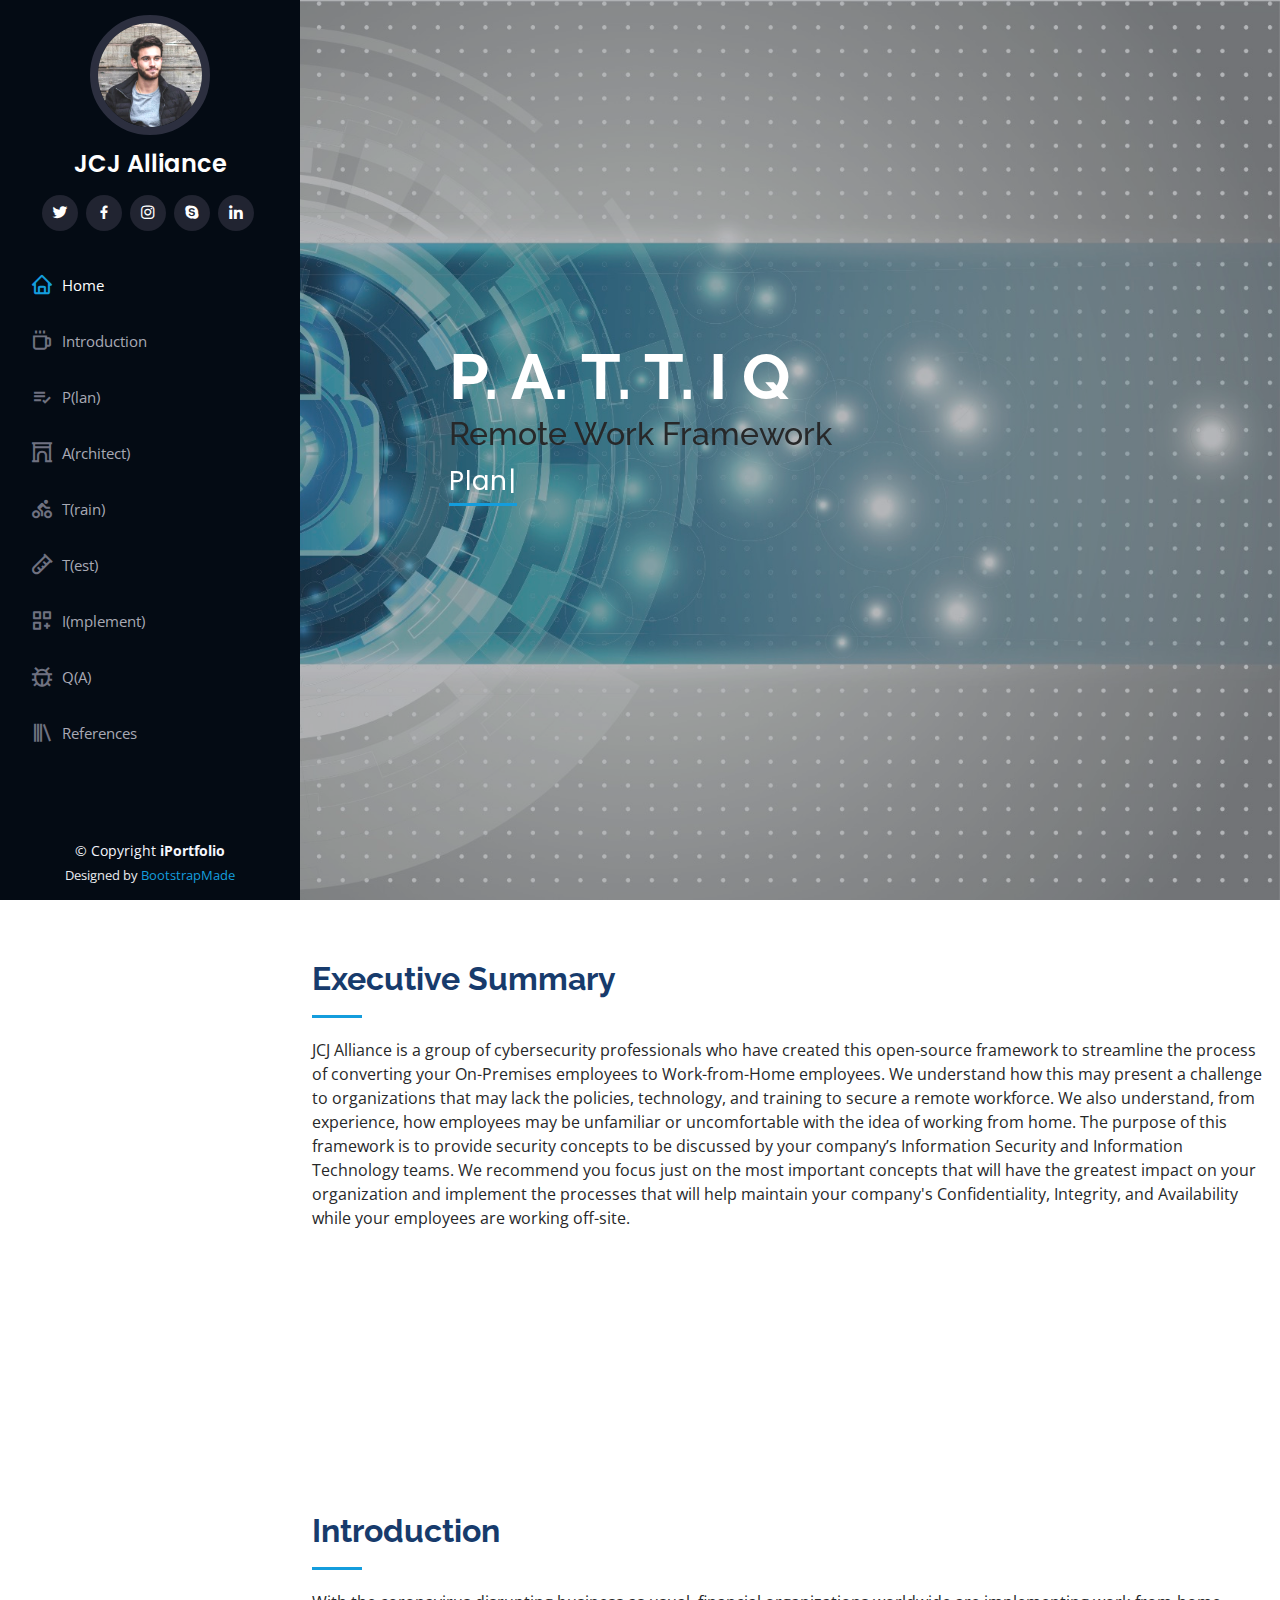
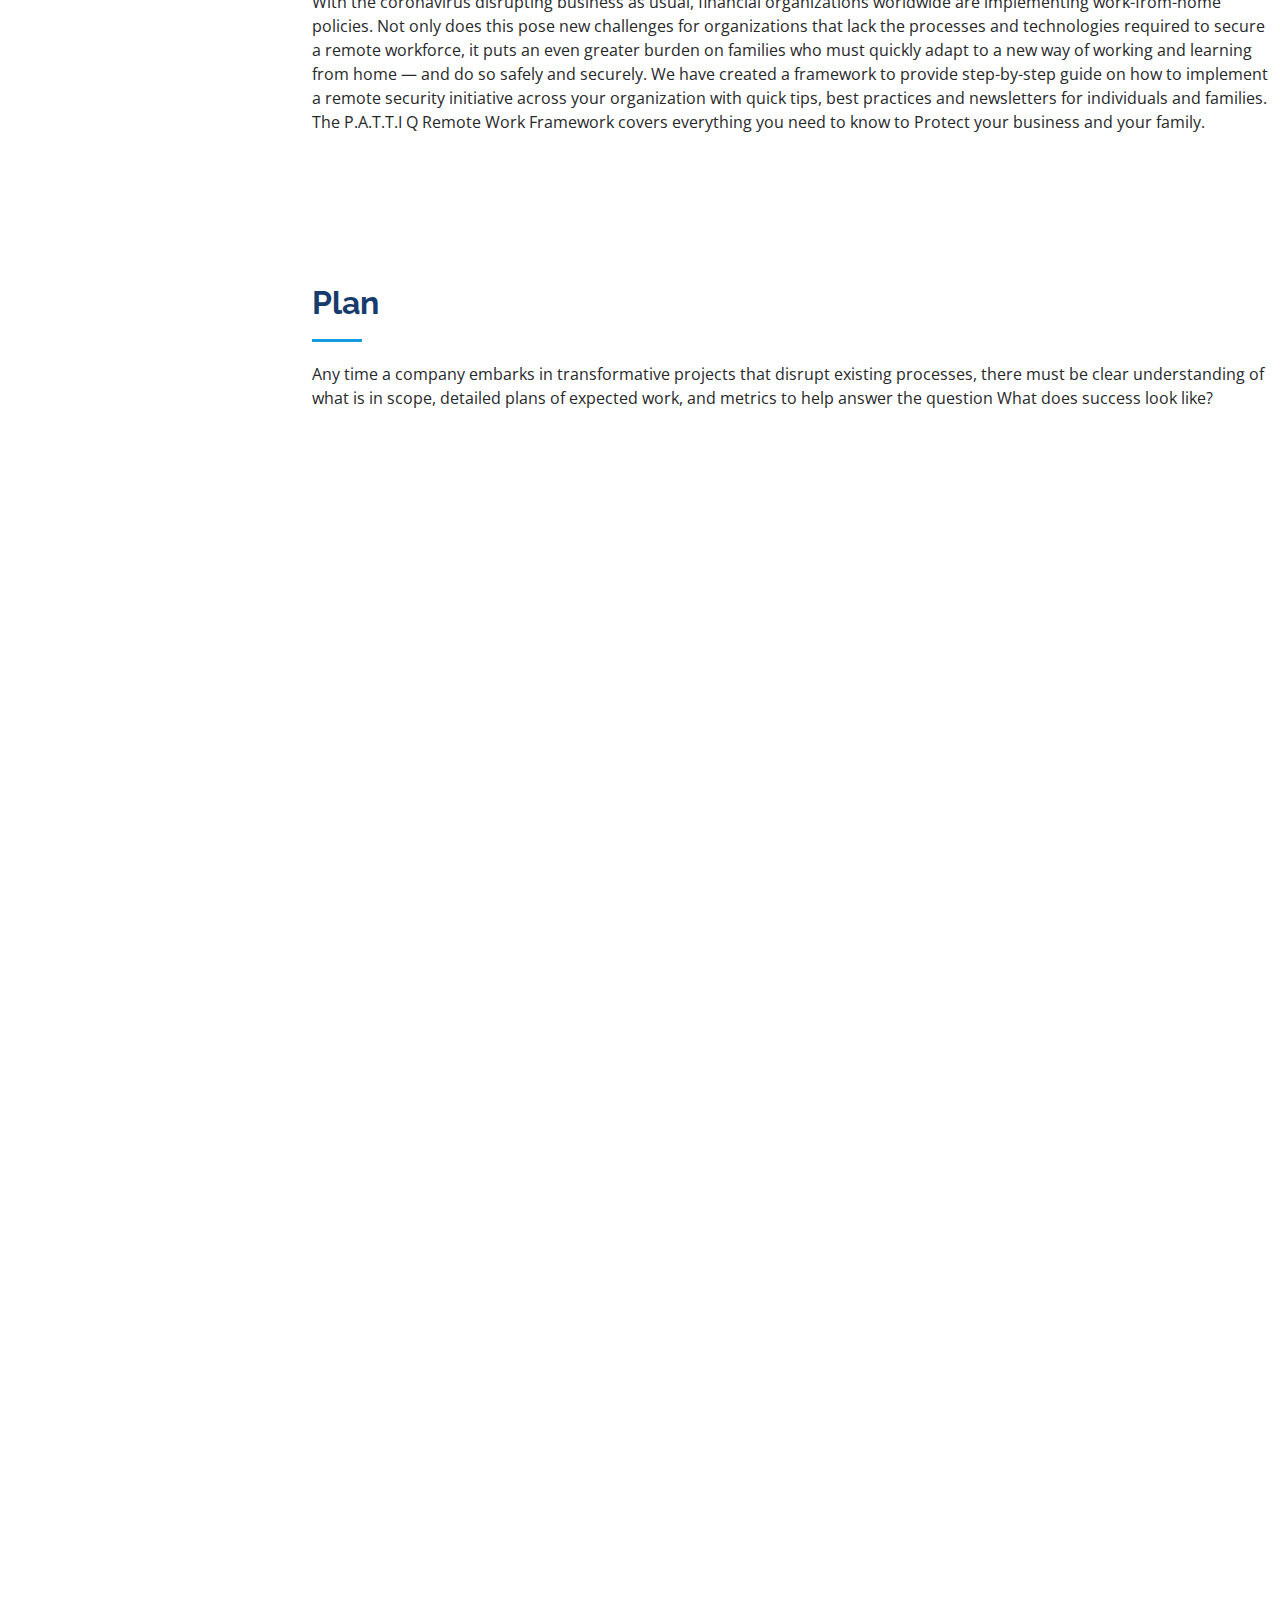
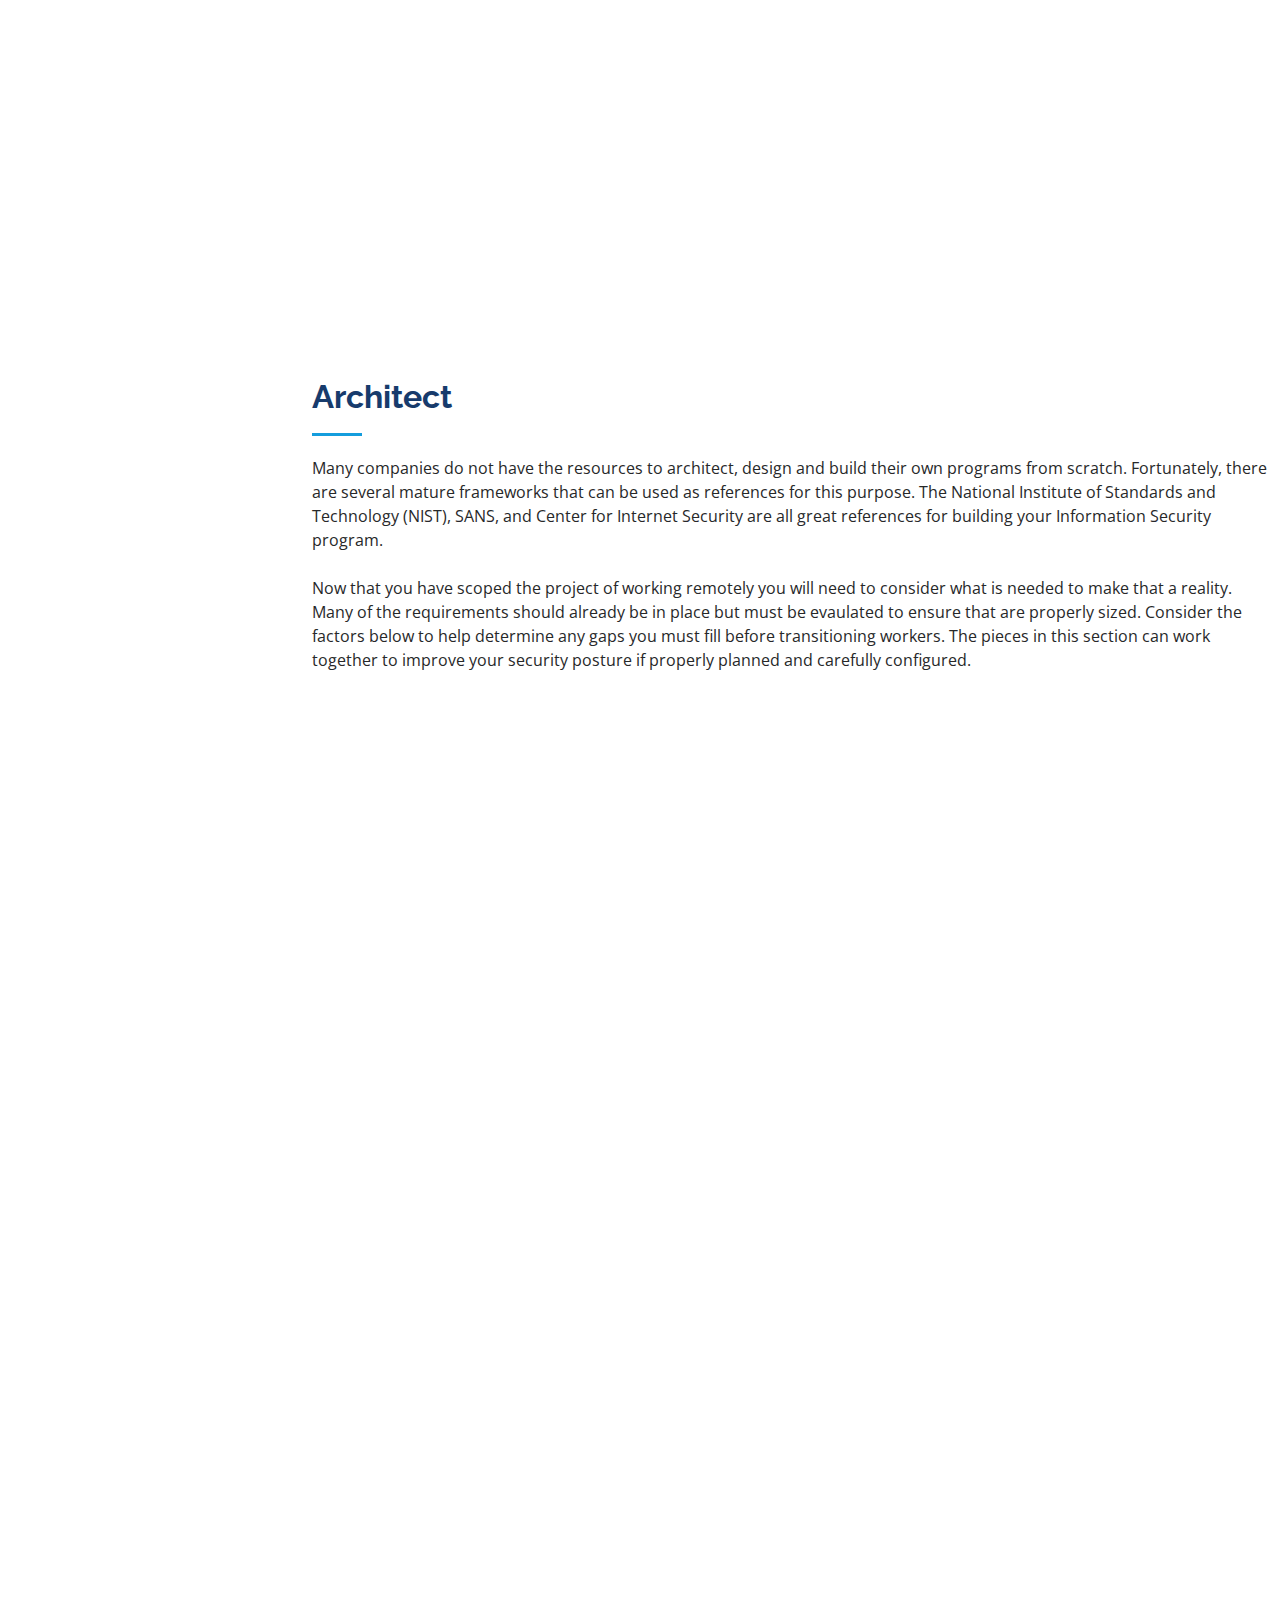
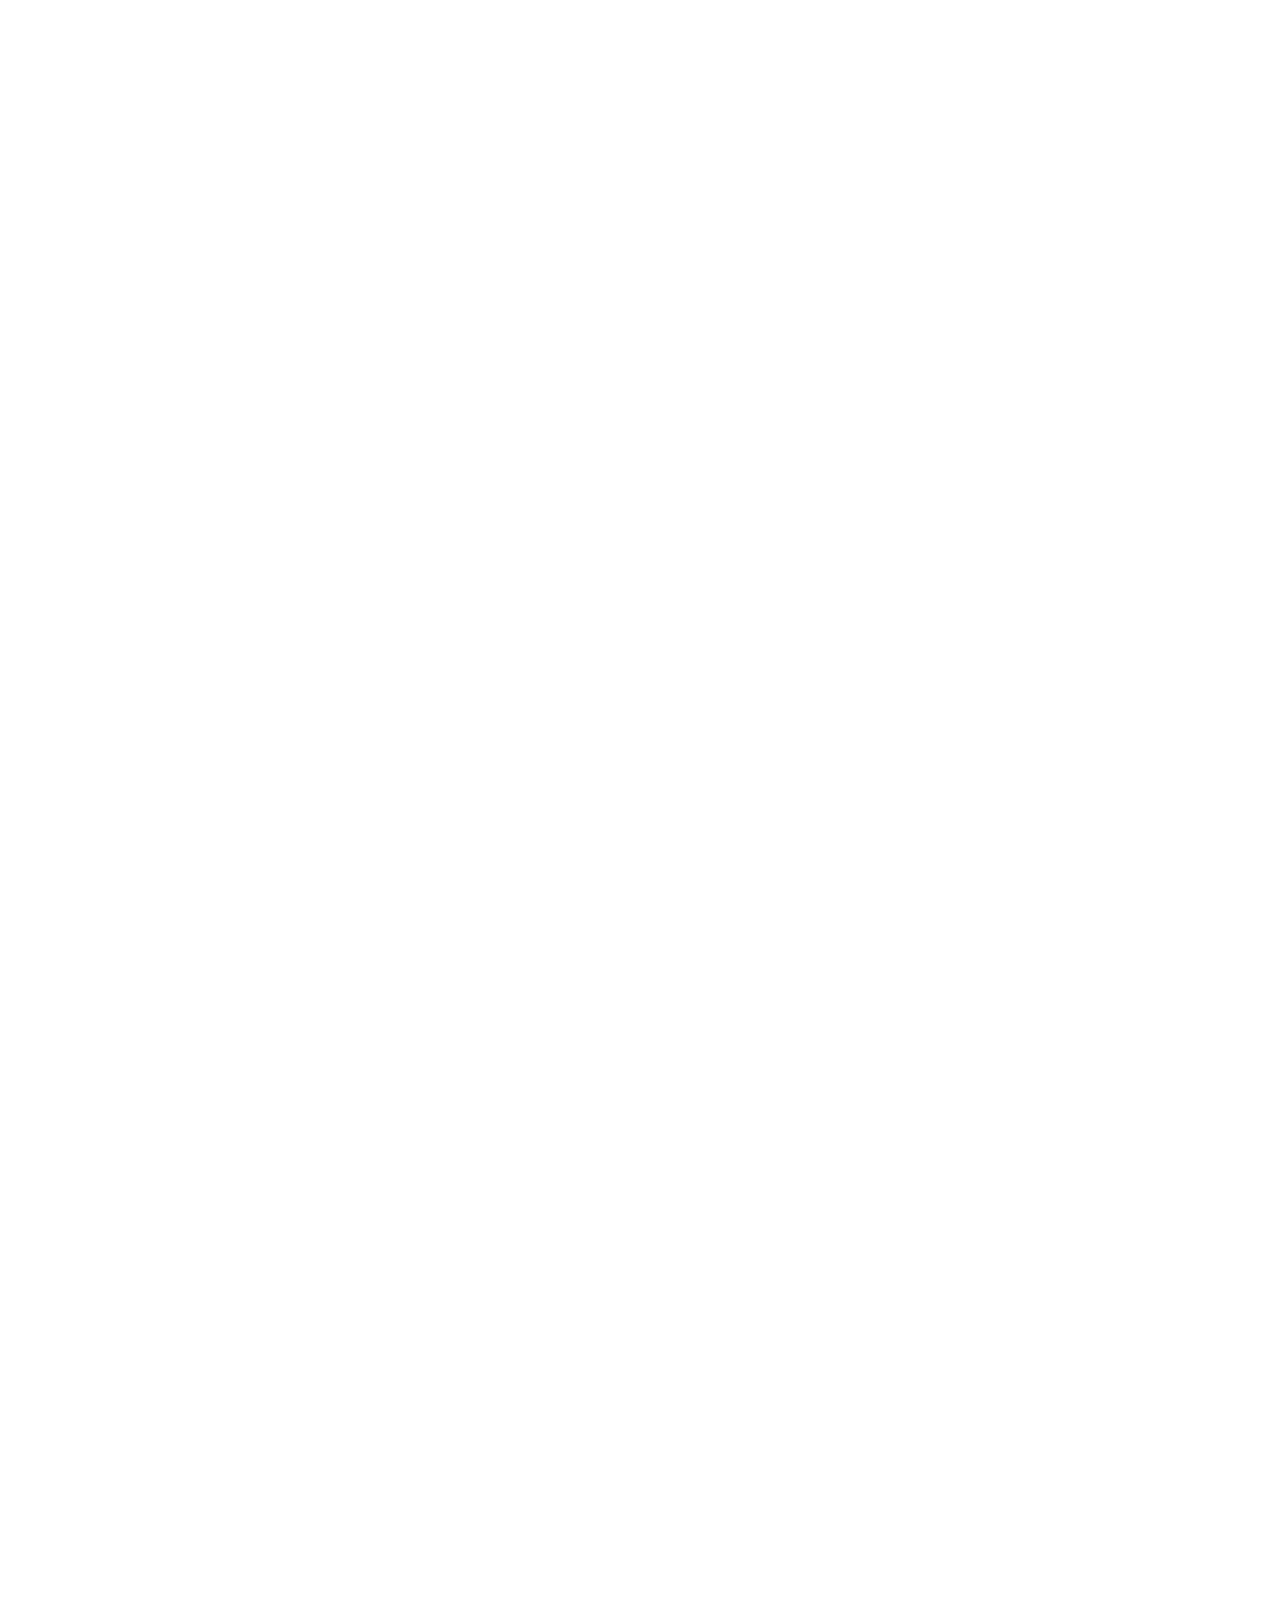
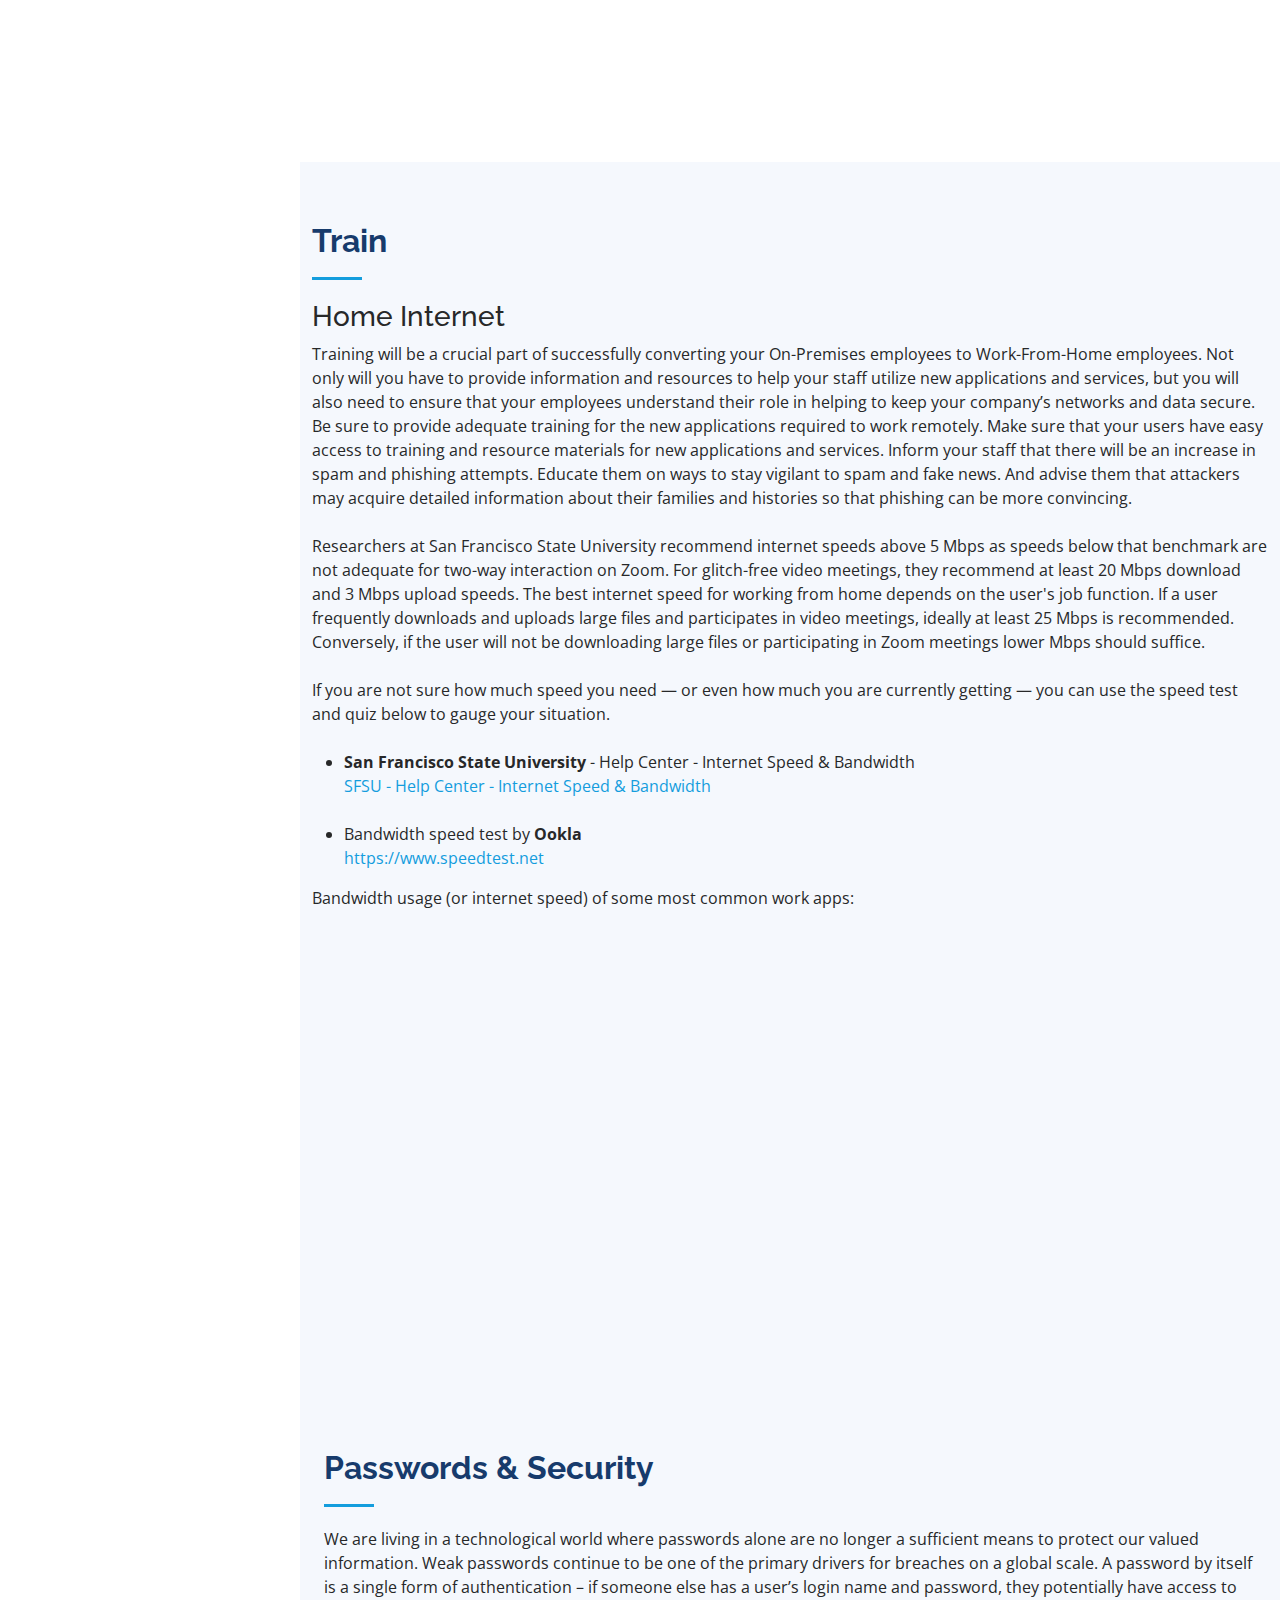
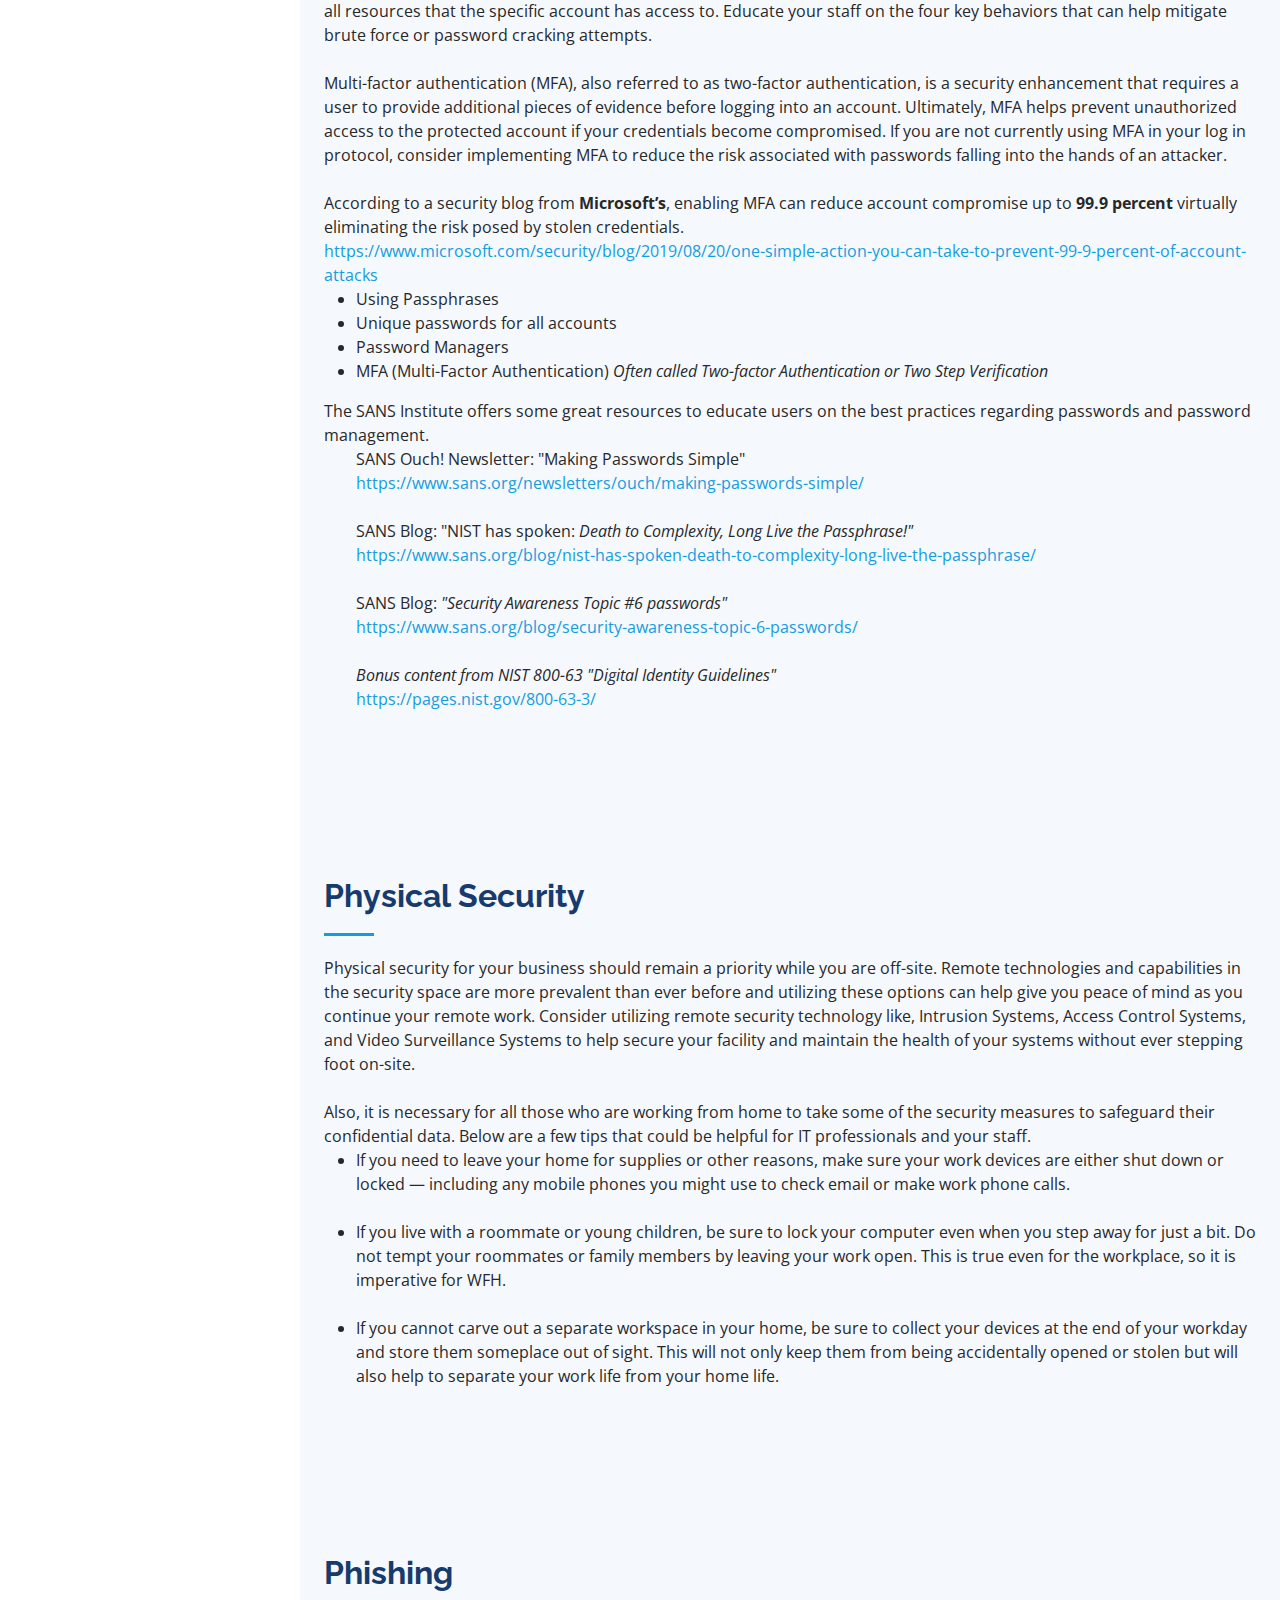
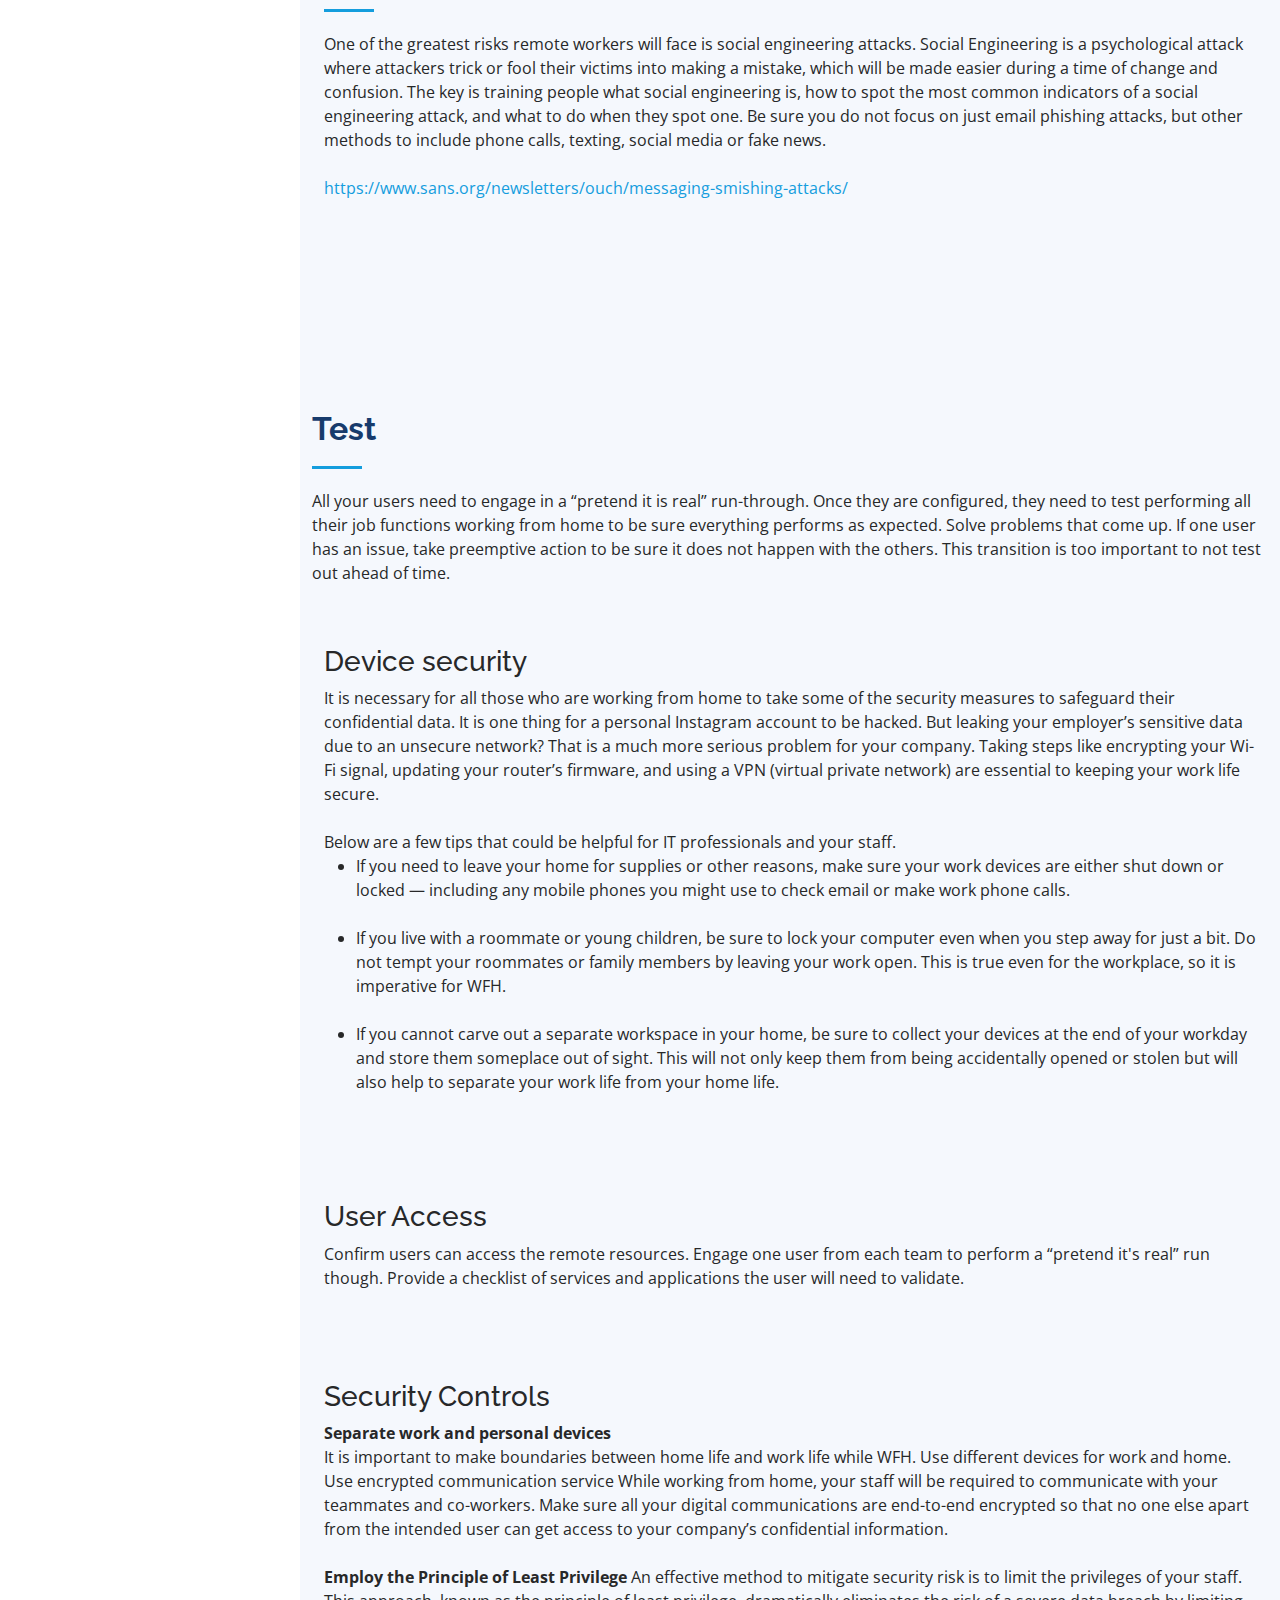
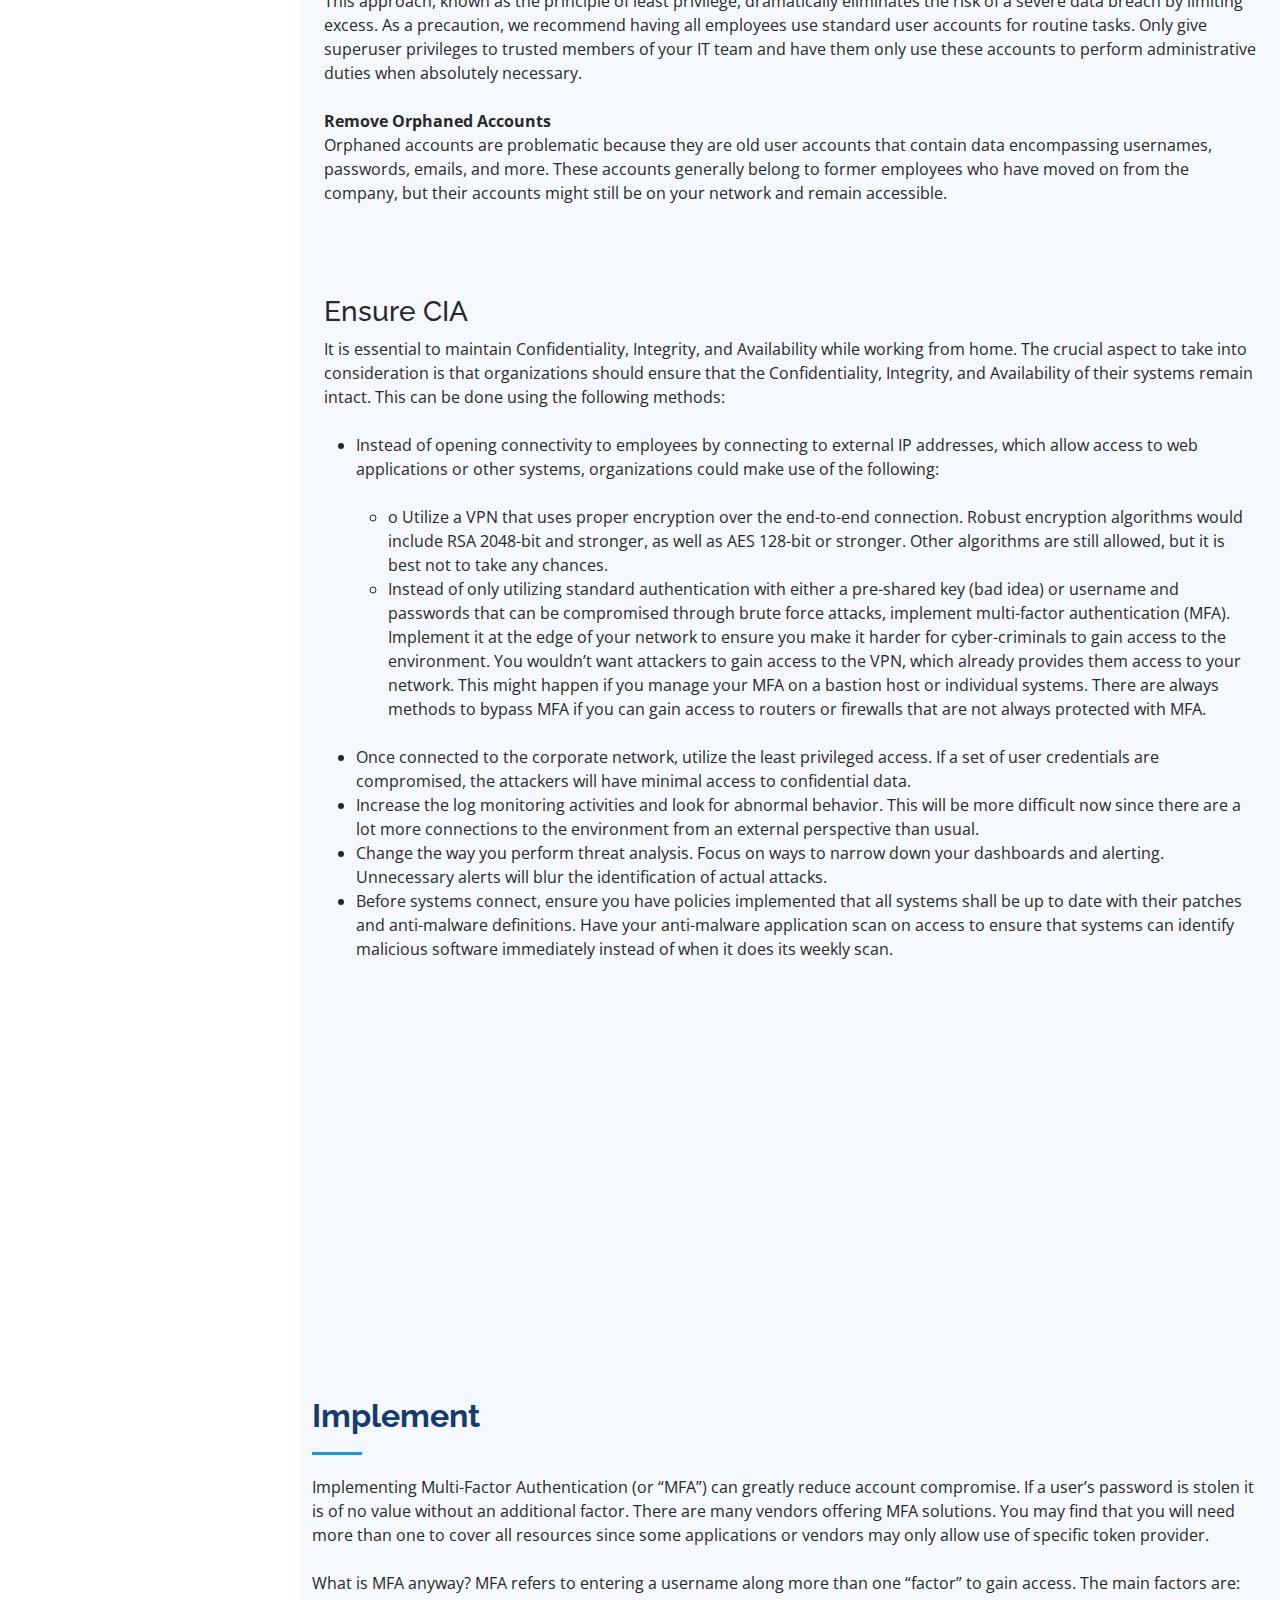
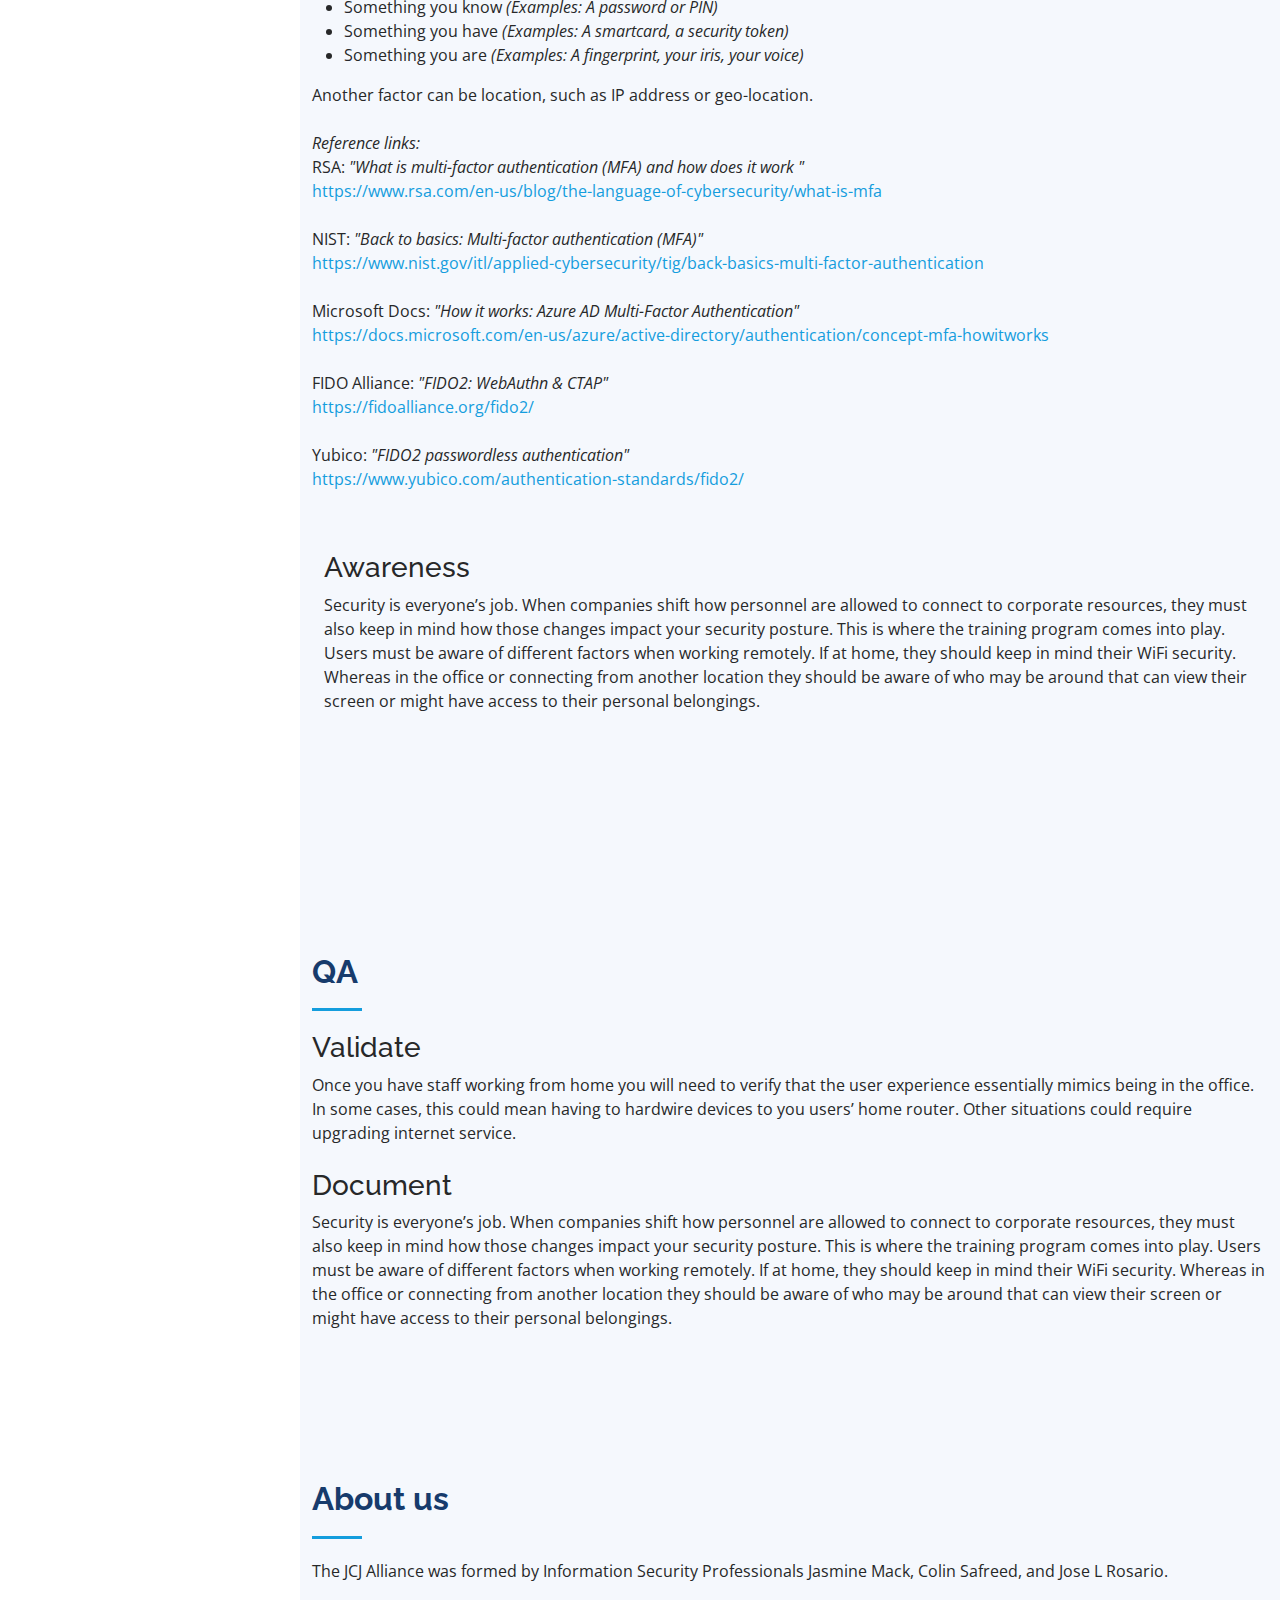
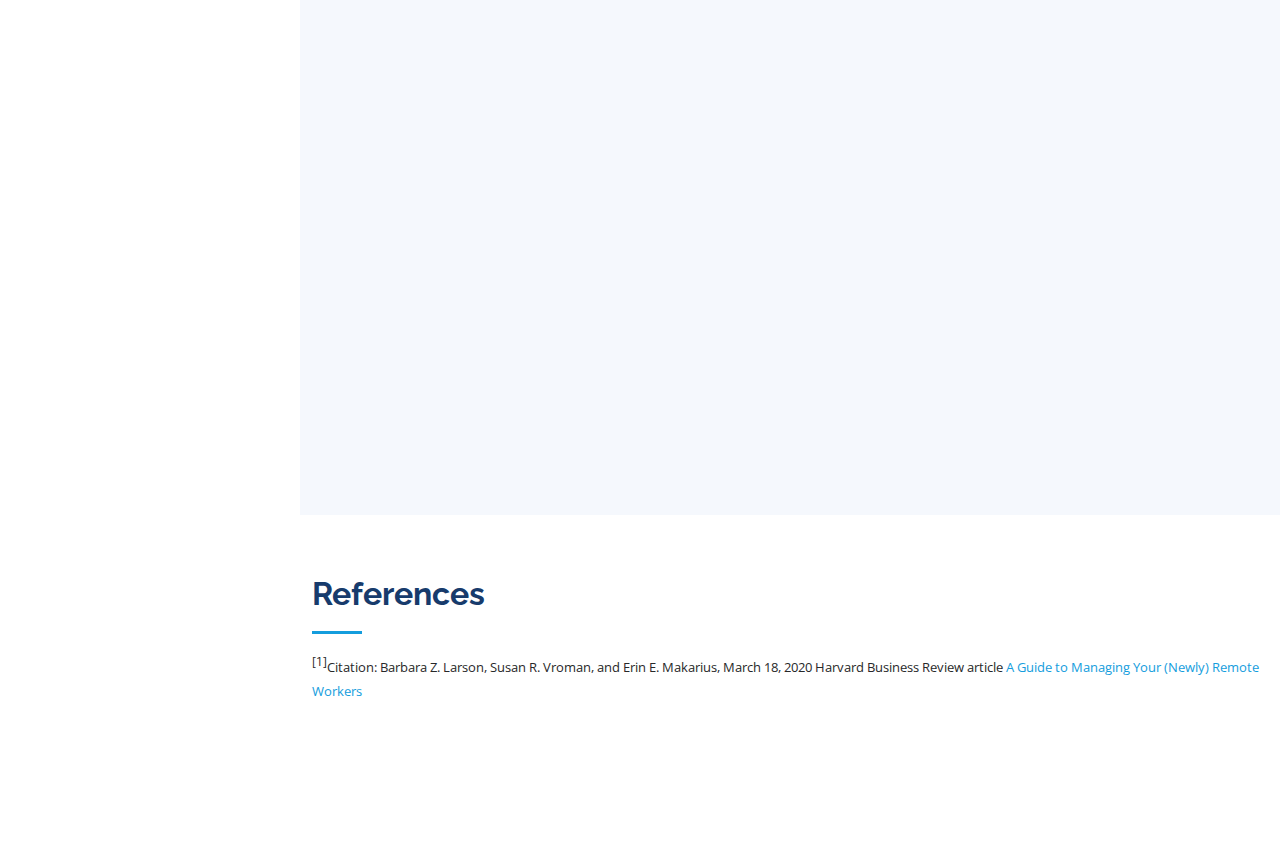
==== commit 6094aef9: "Updated large background image" ====
--- a/docs/JCJ_Alliance/index.html
+++ b/docs/JCJ_Alliance/index.html
@@ -60,15 +60,19 @@
         <ul>
           <li><a href="#hero" class="nav-link scrollto active"><i class="bx bx-home"></i> <span>Home</span></a></li>
           <!-- <li><a href="#about" class="nav-link scrollto"><i class="bx bx-user"></i> <span>About</span></a></li> Original class-->
-          <li><a href="#about" class="nav-link scrollto"><i class="bx bx-book-content"></i> <span>Introduction</span></a></li>
+          <!--<li><a href="#about" class="nav-link scrollto"><i class="bx bx-book-content"></i> <span>Introduction</span></a></li>-->
+          <li><a href="#about" class="nav-link scrollto"><i class="bx bx-coffee"></i> <span>Introduction</span></a></li>
           <!--<li><a href="#resume" class="nav-link scrollto"><i class="bx bx-file-blank"></i> <span>Resume</span></a></li>-->
-          <li><a href="#services" class="nav-link scrollto"><i class="bx bx-book-content"></i> <span>P(lan)</span></a></li>
-          <li><a href="#resume" class="nav-link scrollto"><i class="bx bx-server"></i> <span>A(rchitect)</span></a></li>
+          <!--<li><a href="#services" class="nav-link scrollto"><i class="bx bx-book-content"></i> <span>P(lan)</span></a></li>-->
+          <li><a href="#services" class="nav-link scrollto"><i class="bx bx-list-check"></i> <span>P(lan)</span></a></li>
+          <!--<li><a href="#resume" class="nav-link scrollto"><i class="bx bx-server"></i> <span>A(rchitect)</span></a></li>-->
+          <li><a href="#resume" class="nav-link scrollto"><i class="bx bx-arch"></i> <span>A(rchitect)</span></a></li>
           <li><a href="#portfolio" class="nav-link scrollto"><i class="bx bx-cycling"></i> <span>T(rain)</span></a></li>
           <li><a href="#test" class="nav-link scrollto"><i class="bx bx-test-tube"></i> <span>T(est)</span></a></li>
           <li><a href="#implement" class="nav-link scrollto"><i class="bx bx-customize"></i> <span>I(mplement)</span></a></li>
           <li><a href="#qualityassure" class="nav-link scrollto"><i class="bx bx-bug"></i> <span>Q(A)</span></a></li>
-          <li><a href="#contact" class="nav-link scrollto"><i class="bx bx-envelope"></i> <span>Contact</span></a></li>
+          <!--<li><a href="#contact" class="nav-link scrollto"><i class="bx bx-envelope"></i> <span>References</span></a></li>-->
+          <li><a href="#contact" class="nav-link scrollto"><i class="bx bx-library"></i> <span>References</span></a></li>
         </ul>
       </nav><!-- .nav-menu -->
     </div>
@@ -102,7 +106,8 @@
         <div class="row">
           <div class="col-lg-4" data-aos="fade-right">
             <!--<img src="assets/img/framework-1500166463.jpg" class="img-fluid" alt="">-->
-            <img src="assets/img/lock-410047174.jpg" class="img-fluid" alt="">
+            <!--<img src="assets/img/lock-410047174.jpg" class="img-fluid" alt="">-->
+            <img src="assets/img/gears-cyber-security-722403334.jpg" class="img-fluid" alt="">
           </div>
           <div class="col-lg-8 pt-4 pt-lg-0 content" data-aos="fade-left">
             <h3>P. A. T. T. I Q</h3>
@@ -181,7 +186,7 @@
               work more than 40 hours, they'll likely qualify for overtime. To avoid high overtime costs, select times that employees should and shouldn't be working. With clear guidelines, they won't
               be able to work outside of these hours unless they have permission from their manager. This makes it easier to avoid employees accidentally working more hours than intended.
               <br><br>It's important to support employees that are remote just as you would in-office workers. This means clearly discussing the training, benefits, and promotions that are available to them.
-              If you don't provide remote workers with the same level of assistance as in-office workers, it could result in discrimination or disability-related workplace violations.<sup>1</sup>
+              If you don't provide remote workers with the same level of assistance as in-office workers, it could result in discrimination or disability-related workplace violations.<sup>&#91;1&#93;</sup>
               <br><br><a href="https://www.jdsupra.com/legalnews/best-in-law-remote-working-laws-for-42015/">jdsupra.com best-in-law-remote-working-laws</a>
 </p>
           </div>
@@ -418,7 +423,6 @@
                   </div>
                   <div class="row skills-content">
                   </div>
-
                 </div>
               </section><!-- End Skills2 Section -->
 
@@ -514,7 +518,6 @@
                 </div>
               </div>
               <!-- ======= End TestSub2 Section ======= -->
-
             </div>
             </div>
           </section><!-- End test Section -->
@@ -533,7 +536,7 @@
                       <li>Something you are <em>(Examples: A fingerprint, your iris, your voice)</em></li>
                       </ul>
                       Another factor can be location, such as IP address or geo-location.
-                      <br><br><em>References:</em>
+                      <br><br><em>Reference links:</em>
                       <br>RSA: <em>&quotWhat is multi-factor authentication (MFA) and how does it work &quot</em><br>
                       <a href="https://www.rsa.com/en-us/blog/the-language-of-cybersecurity/what-is-mfa">https://www.rsa.com/en-us/blog/the-language-of-cybersecurity/what-is-mfa</a><br>
                       <br>NIST: <em>&quotBack to basics: Multi-factor authentication (MFA)&quot</em><br>
@@ -577,11 +580,9 @@
                     </div>
               </section><!-- End QualityAssure Section -->
 
-
     <!-- ======= Testimonials Section ======= -->
     <section id="testimonials" class="testimonials section-bg">
       <div class="container">
-
         <div class="section-title">
           <h2>About us</h2>
           <p>The JCJ Alliance was formed by Information Security Professionals Jasmine Mack, Colin Safreed, and Jose L Rosario.
@@ -589,7 +590,6 @@
 
         <div class="testimonials-slider swiper-container" data-aos="fade-up" data-aos-delay="100">
           <div class="swiper-wrapper">
-
             <div class="swiper-slide">
               <div class="testimonial-item" data-aos="fade-up">
                 <p>
@@ -611,13 +611,12 @@
                   Quis quorum aliqua sint quem legam fore sunt eram irure aliqua veniam tempor noster veniam enim culpa labore duis sunt culpa nulla illum cillum fugiat legam esse veniam culpa fore nisi cillum quid.
                   <i class="bx bxs-quote-alt-right quote-icon-right"></i>
                 </p>
-                <img src="assets/img/testimonials/testimonials-5.jpg" class="testimonial-img" alt="">
+                <!--<img src="assets/img/testimonials/testimonials-5.jpg" class="testimonial-img" alt="">-->
+                <img src="assets/img/testimonials/ColinS.jpeg" class="testimonial-img" alt="">
                 <h3>Colin Safreed</h3>
                 <h4>Entrepreneur</h4>
               </div>
             </div><!-- End testimonial item -->
-
-
 
             <div class="swiper-slide">
               <div class="testimonial-item" data-aos="fade-up" data-aos-delay="300">
@@ -631,9 +630,6 @@
                 <h4>Executive VP & CFO</h4>
               </div>
             </div><!-- End testimonial item -->
-
-
-
           </div>
           <div class="swiper-pagination"></div>
         </div>
@@ -646,69 +642,10 @@
       <div class="container">
 
         <div class="section-title">
-          <h2>Contact</h2>
-          <p><sup>1</sup><font size="-1">Citation: Barbara Z. Larson, Susan R. Vroman, and Erin E. Makarius, March 18, 2020 Harvard Business Review article <a href="https://hbr.org/2020/03/a-guide-to-managing-your-newly-remote-workers">A Guide to Managing Your (Newly) Remote Workers</a></font>
-            <br>Magnam dolores commodi suscipit. Necessitatibus eius consequatur ex aliquid fuga eum quidem. Sit sint consectetur velit. Quisquam quos quisquam cupiditate. Et nemo qui impedit suscipit alias ea. Quia fugiat sit in iste officiis commodi quidem hic quas.</p>
-        </div>
-
-        <div class="row" data-aos="fade-in">
-
-          <div class="col-lg-5 d-flex align-items-stretch">
-            <div class="info">
-              <div class="address">
-                <i class="bi bi-geo-alt"></i>
-                <h4>Location:</h4>
-                <p>A108 Adam Street, New York, NY 535022</p>
-              </div>
-
-              <div class="email">
-                <i class="bi bi-envelope"></i>
-                <h4>Email:</h4>
-                <p>info@example.com</p>
-              </div>
-
-              <div class="phone">
-                <i class="bi bi-phone"></i>
-                <h4>Call:</h4>
-                <p>+1 5589 55488 55s</p>
-              </div>
-
-              <iframe src="https://www.google.com/maps/embed?pb=!1m14!1m8!1m3!1d12097.433213460943!2d-74.0062269!3d40.7101282!3m2!1i1024!2i768!4f13.1!3m3!1m2!1s0x0%3A0xb89d1fe6bc499443!2sDowntown+Conference+Center!5e0!3m2!1smk!2sbg!4v1539943755621" frameborder="0" style="border:0; width: 100%; height: 290px;" allowfullscreen></iframe>
-            </div>
-
-          </div>
-
-          <div class="col-lg-7 mt-5 mt-lg-0 d-flex align-items-stretch">
-            <form action="forms/contact.php" method="post" role="form" class="php-email-form">
-              <div class="row">
-                <div class="form-group col-md-6">
-                  <label for="name">Your Name</label>
-                  <input type="text" name="name" class="form-control" id="name" required>
-                </div>
-                <div class="form-group col-md-6">
-                  <label for="name">Your Email</label>
-                  <input type="email" class="form-control" name="email" id="email" required>
-                </div>
-              </div>
-              <div class="form-group">
-                <label for="name">Subject</label>
-                <input type="text" class="form-control" name="subject" id="subject" required>
-              </div>
-              <div class="form-group">
-                <label for="name">Message</label>
-                <textarea class="form-control" name="message" rows="10" required></textarea>
-              </div>
-              <div class="my-3">
-                <div class="loading">Loading</div>
-                <div class="error-message"></div>
-                <div class="sent-message">Your message has been sent. Thank you!</div>
-              </div>
-              <div class="text-center"><button type="submit">Send Message</button></div>
-            </form>
-          </div>
-
-        </div>
-
+          <h2>References</h2>
+          <p><sup>&#91;1&#93;</sup><font size="-1">Citation: Barbara Z. Larson, Susan R. Vroman, and Erin E. Makarius, March 18, 2020 Harvard Business Review article <a href="https://hbr.org/2020/03/a-guide-to-managing-your-newly-remote-workers">A Guide to Managing Your (Newly) Remote Workers</a></font>
+
+        </div>
       </div>
     </section><!-- End Contact Section -->
 
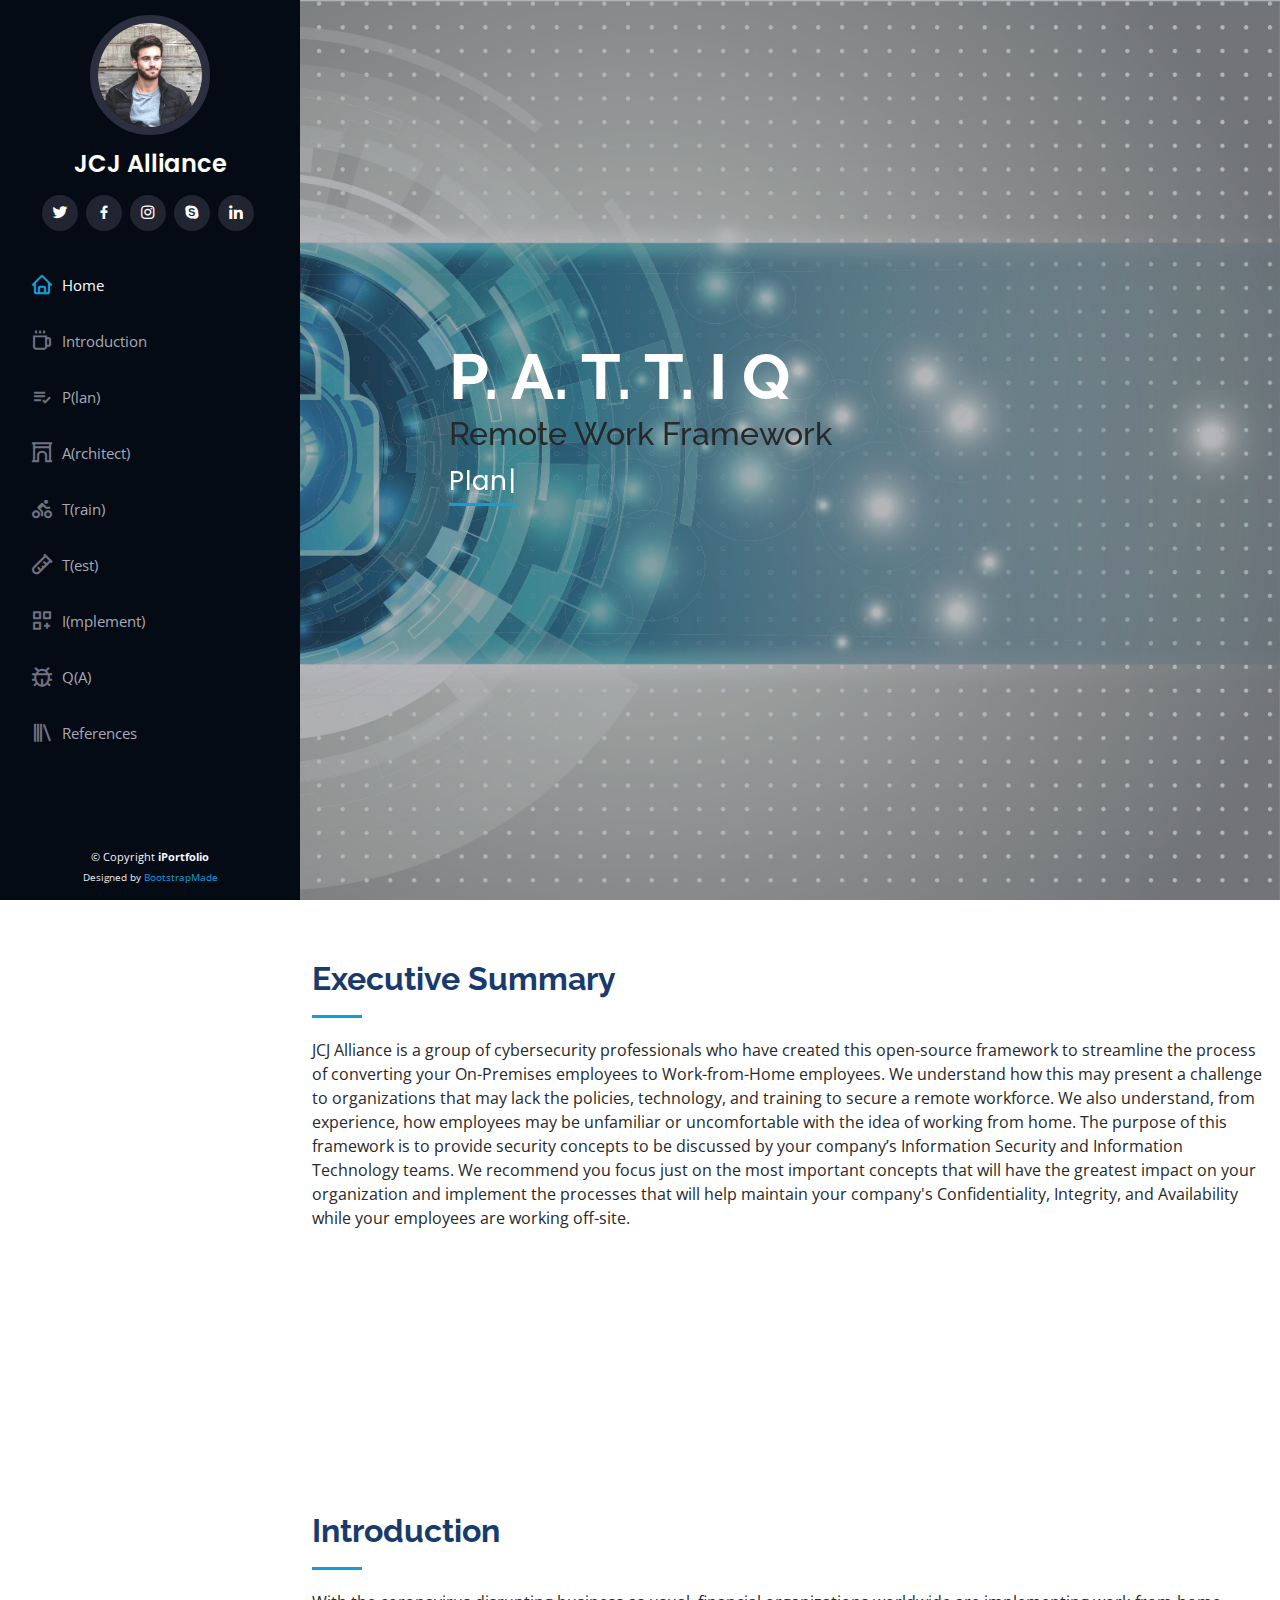
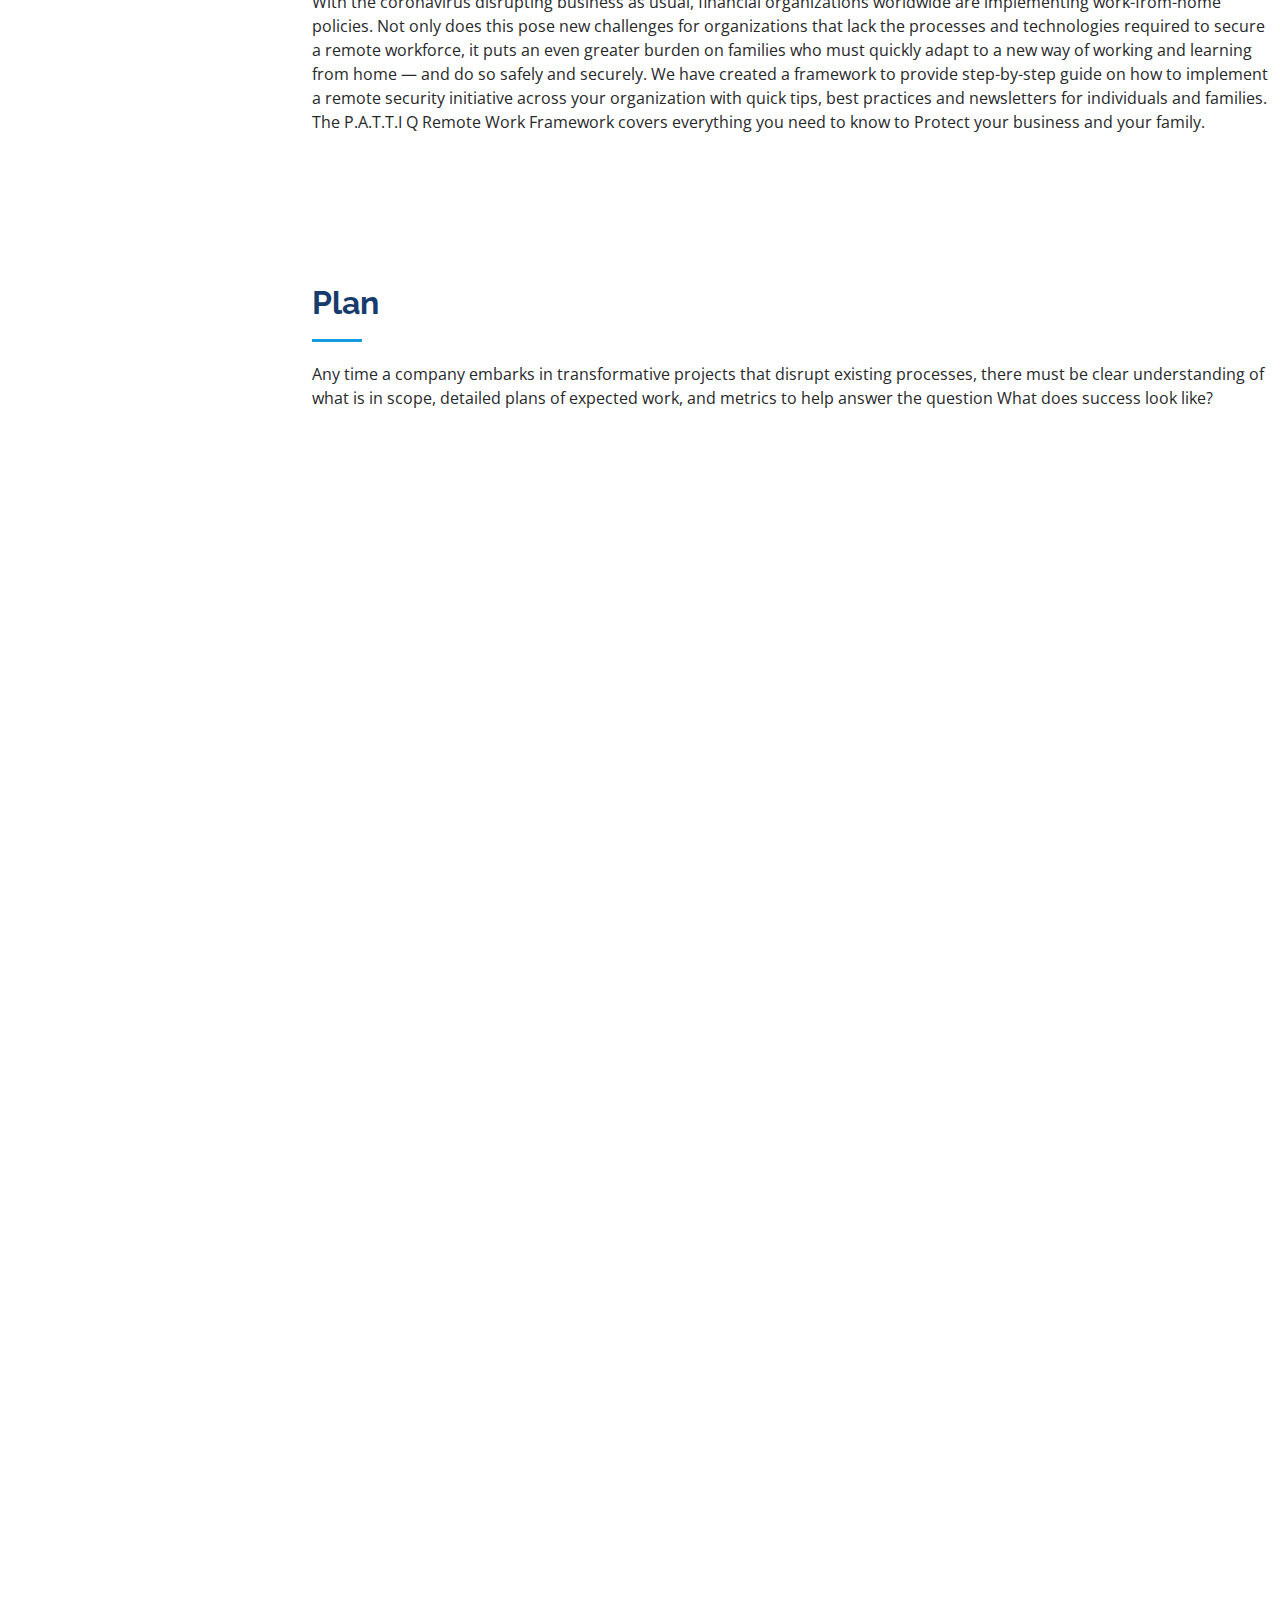
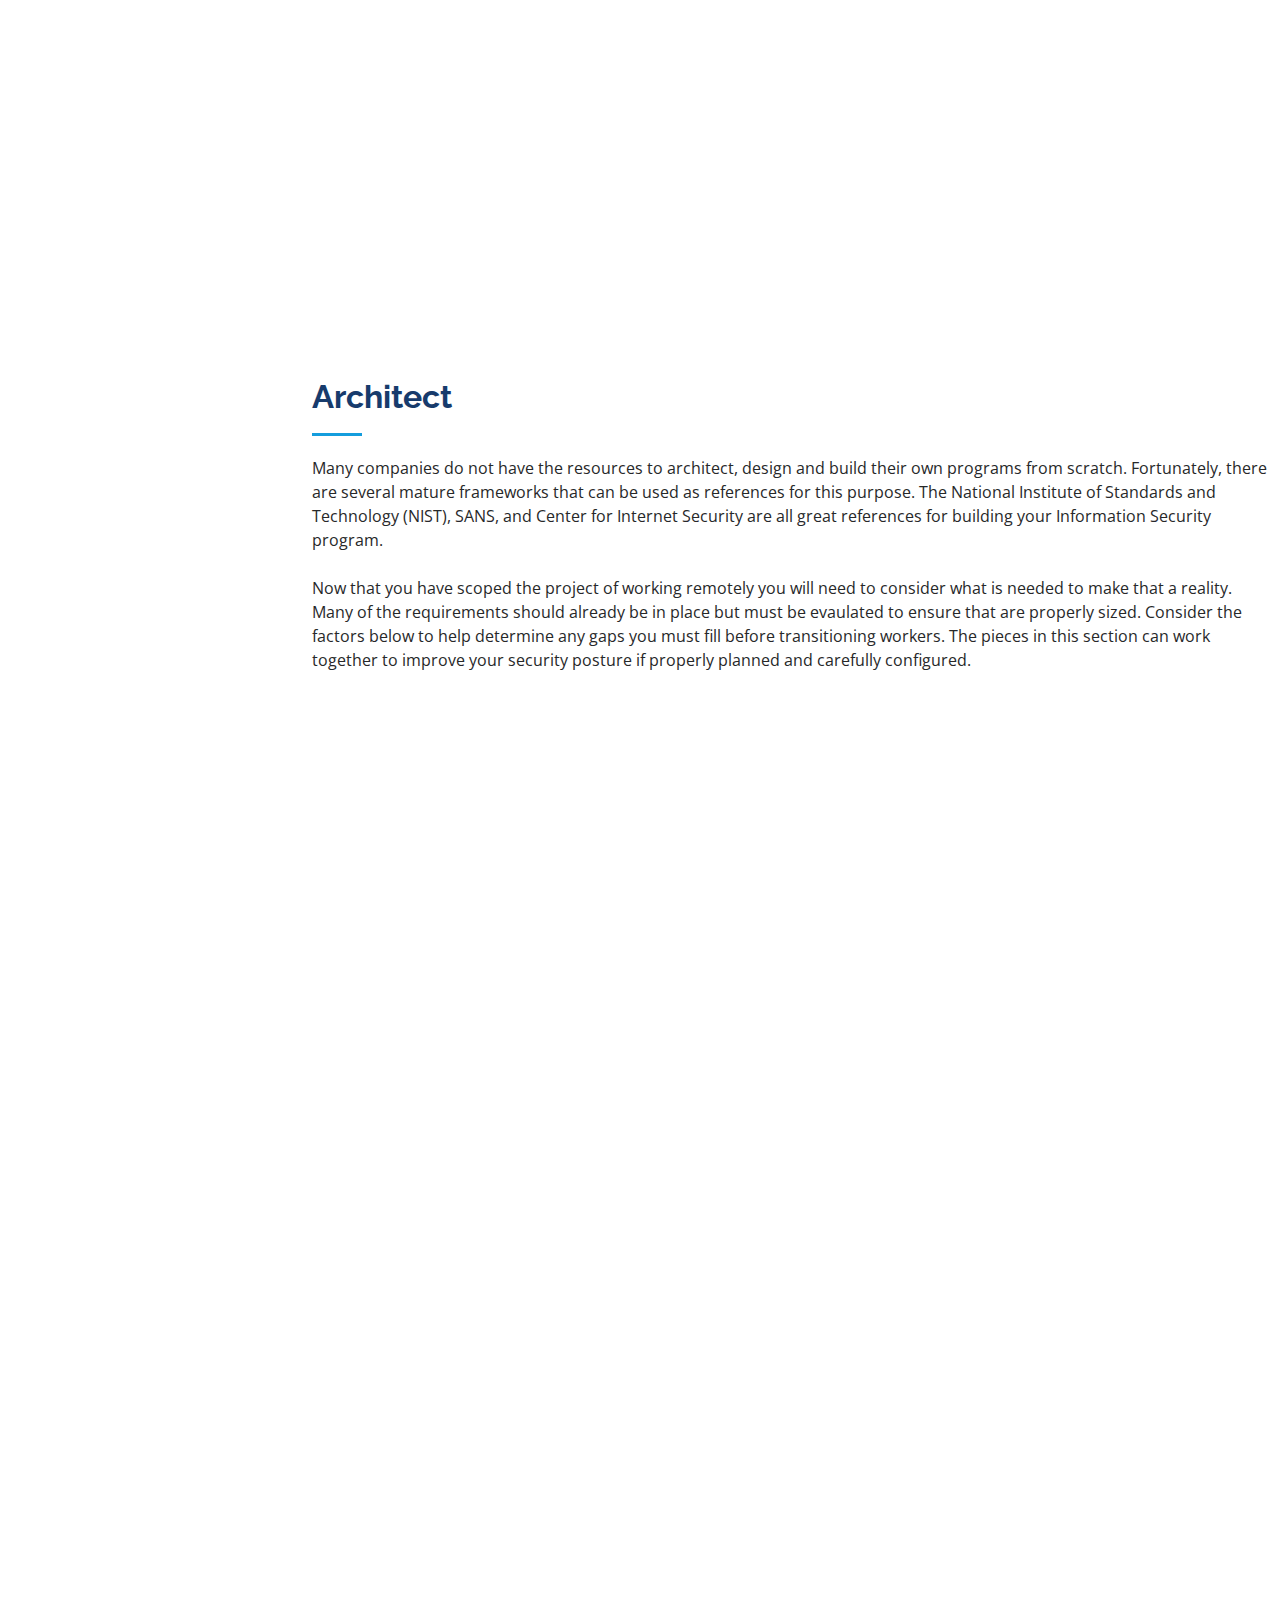
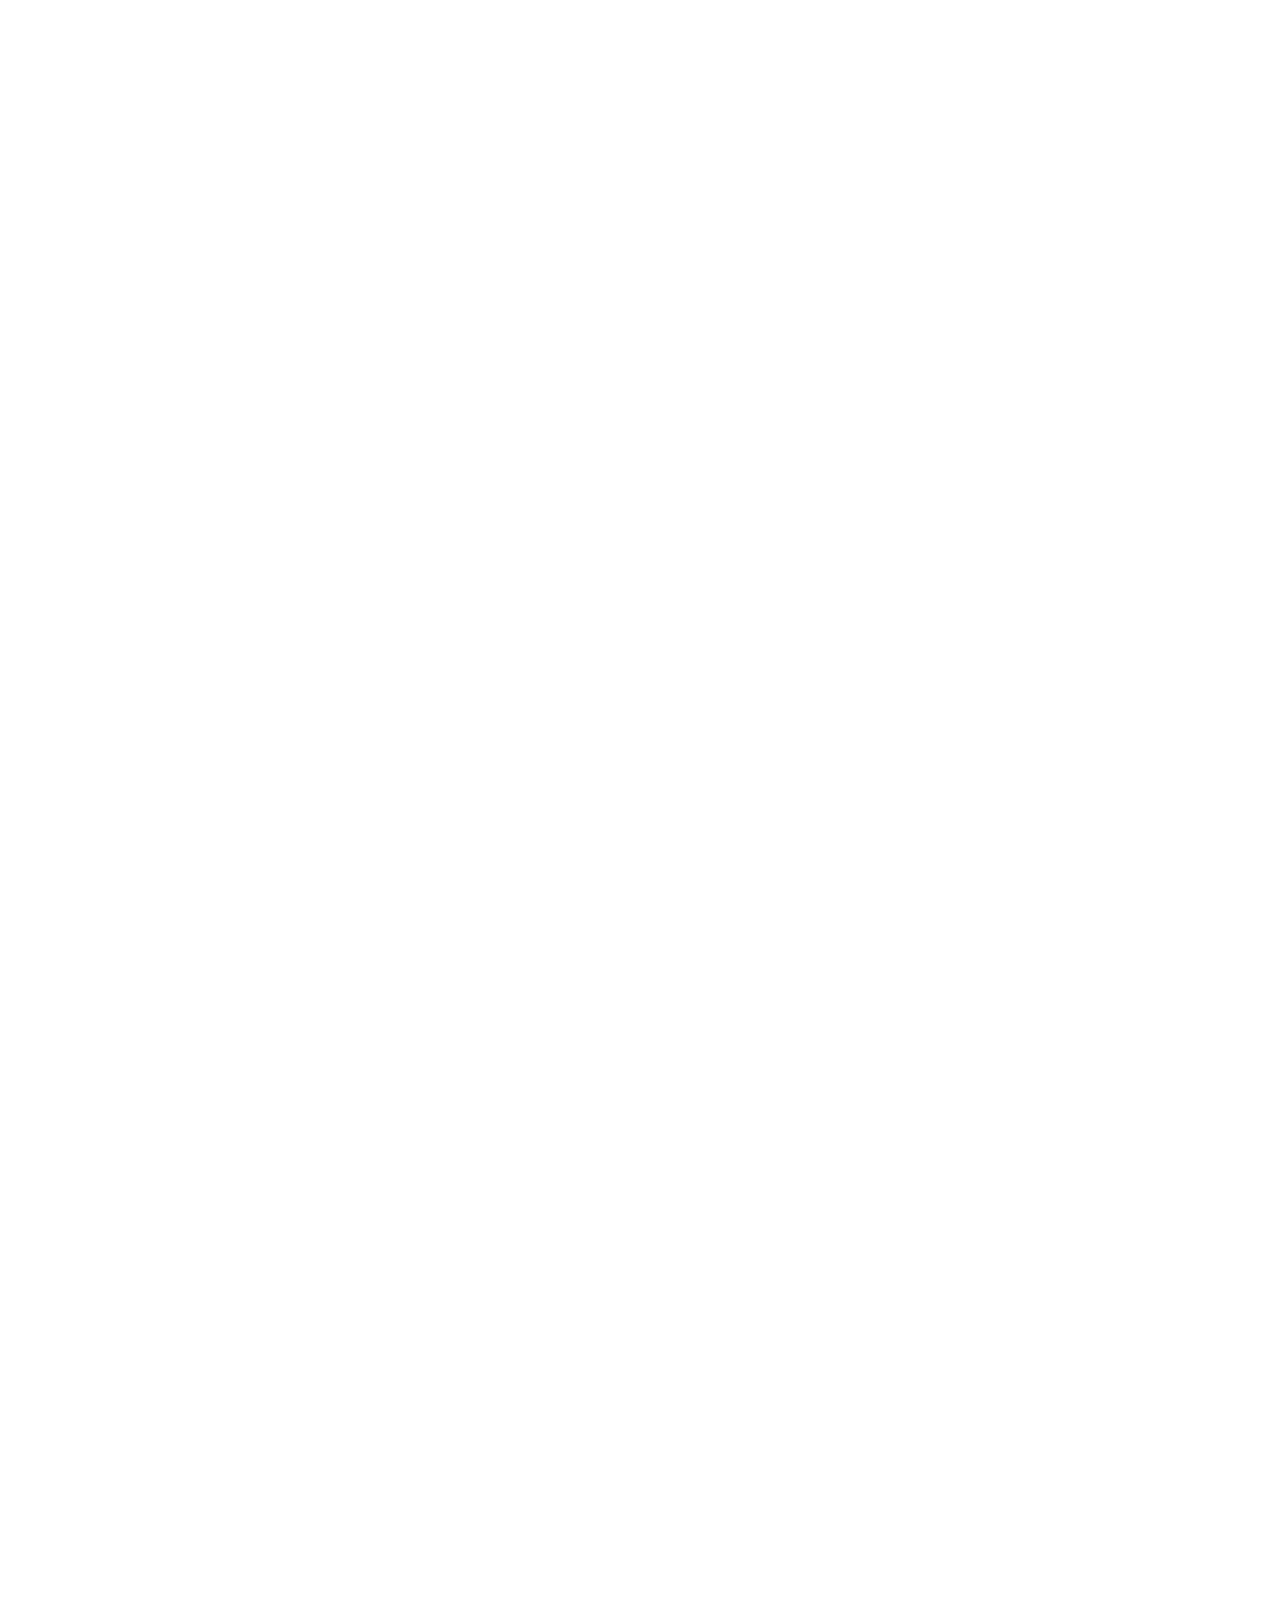
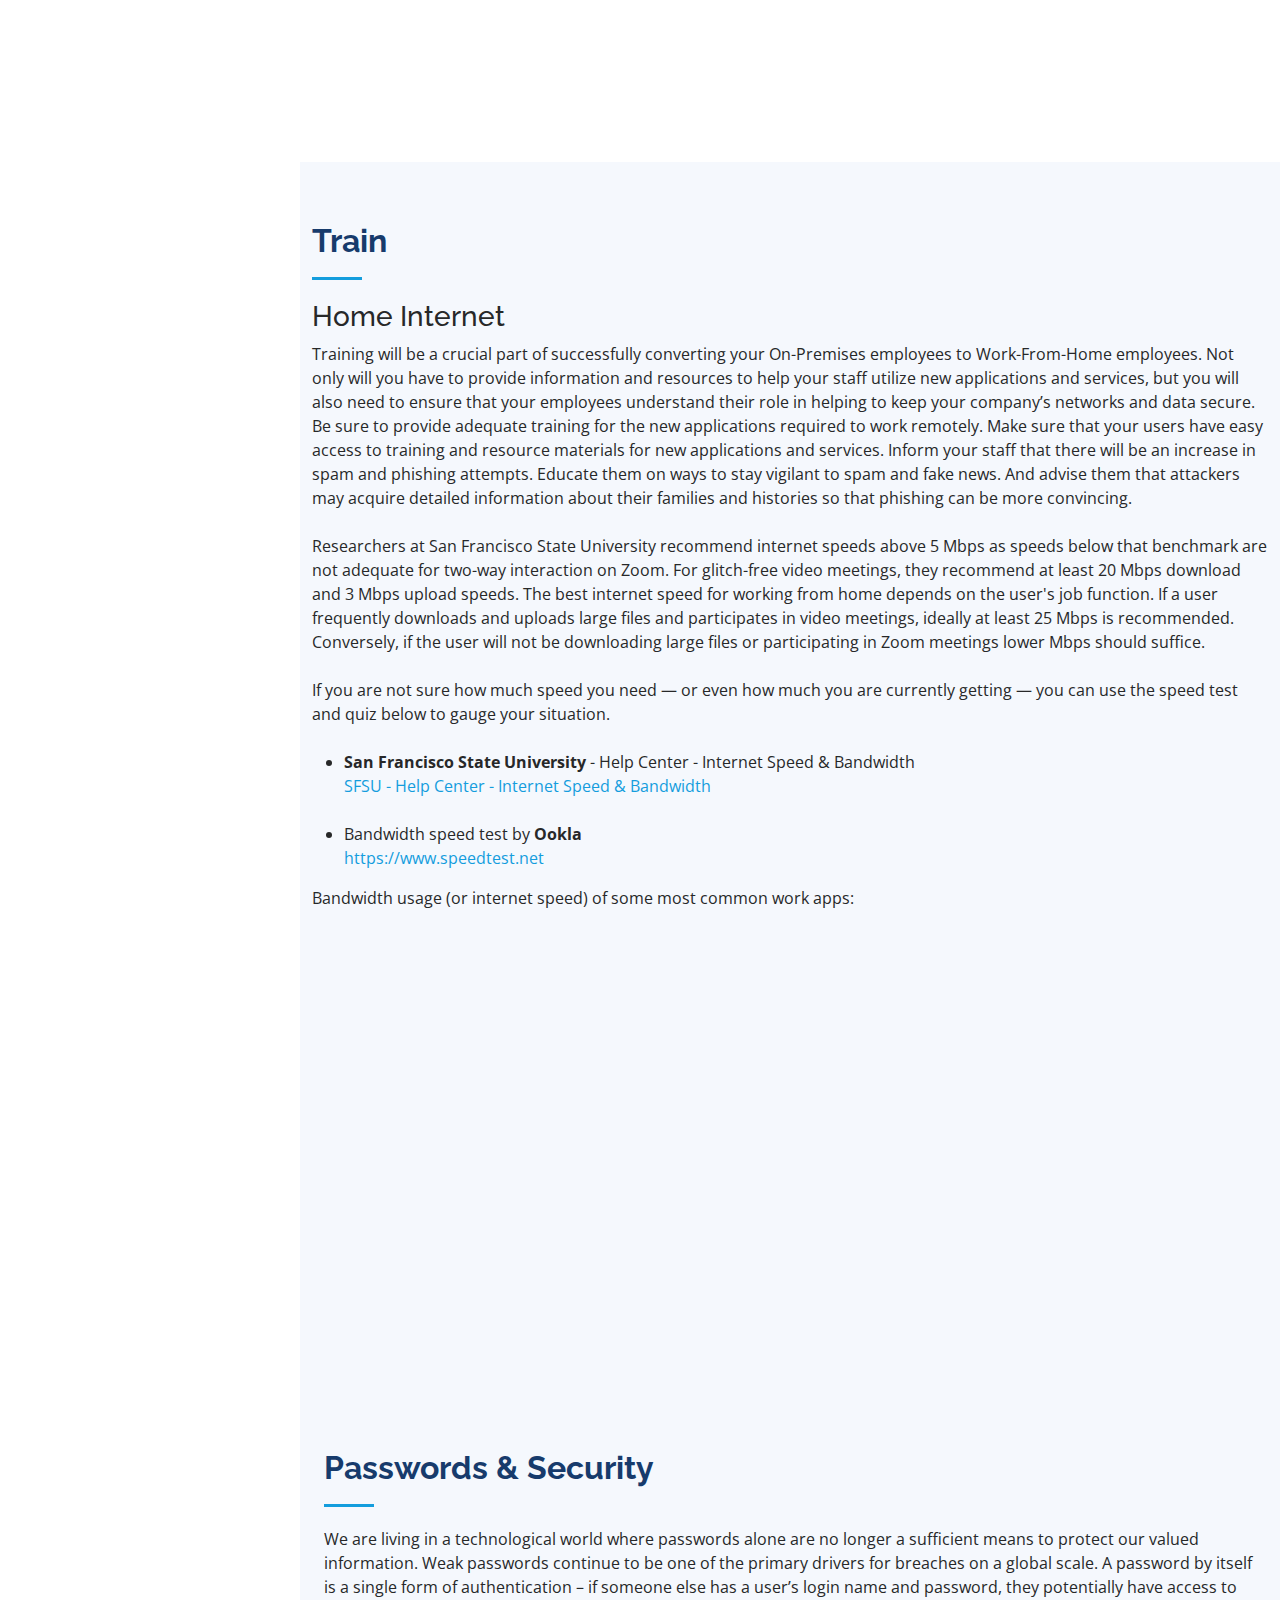
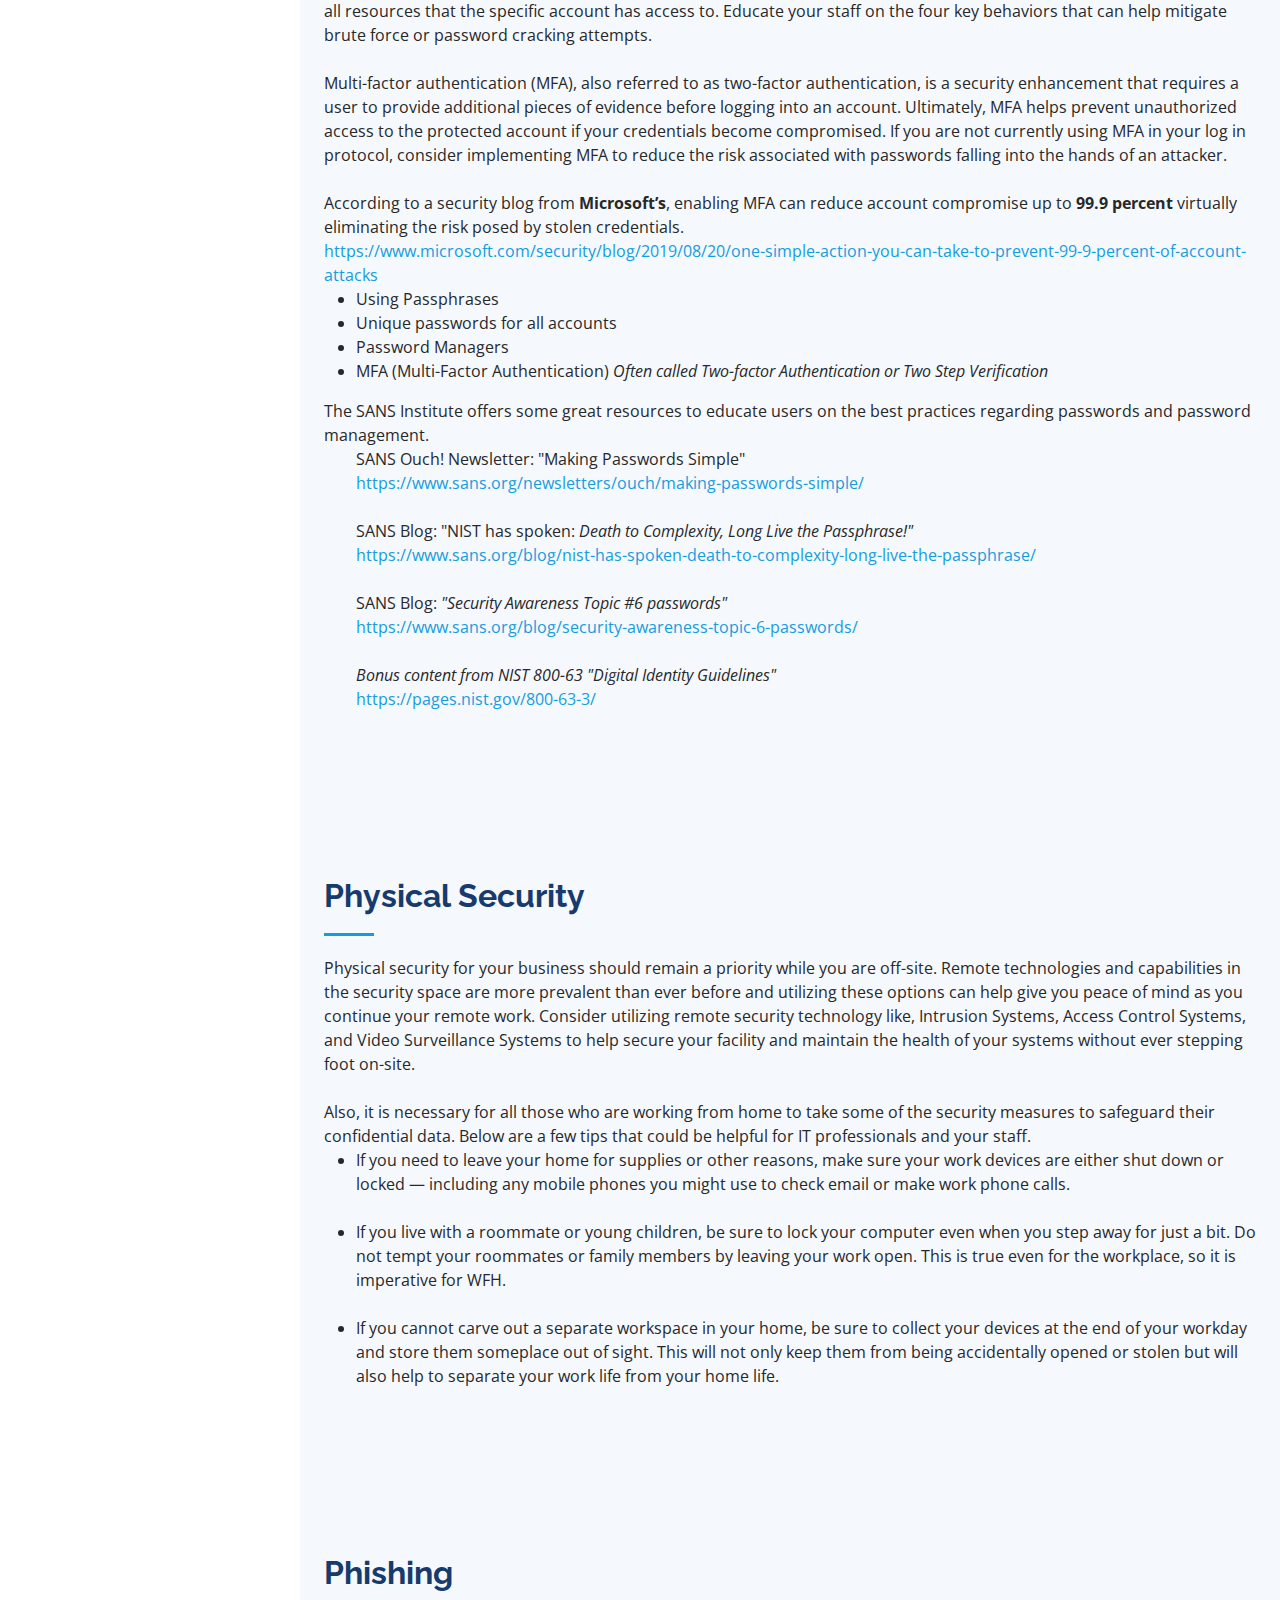
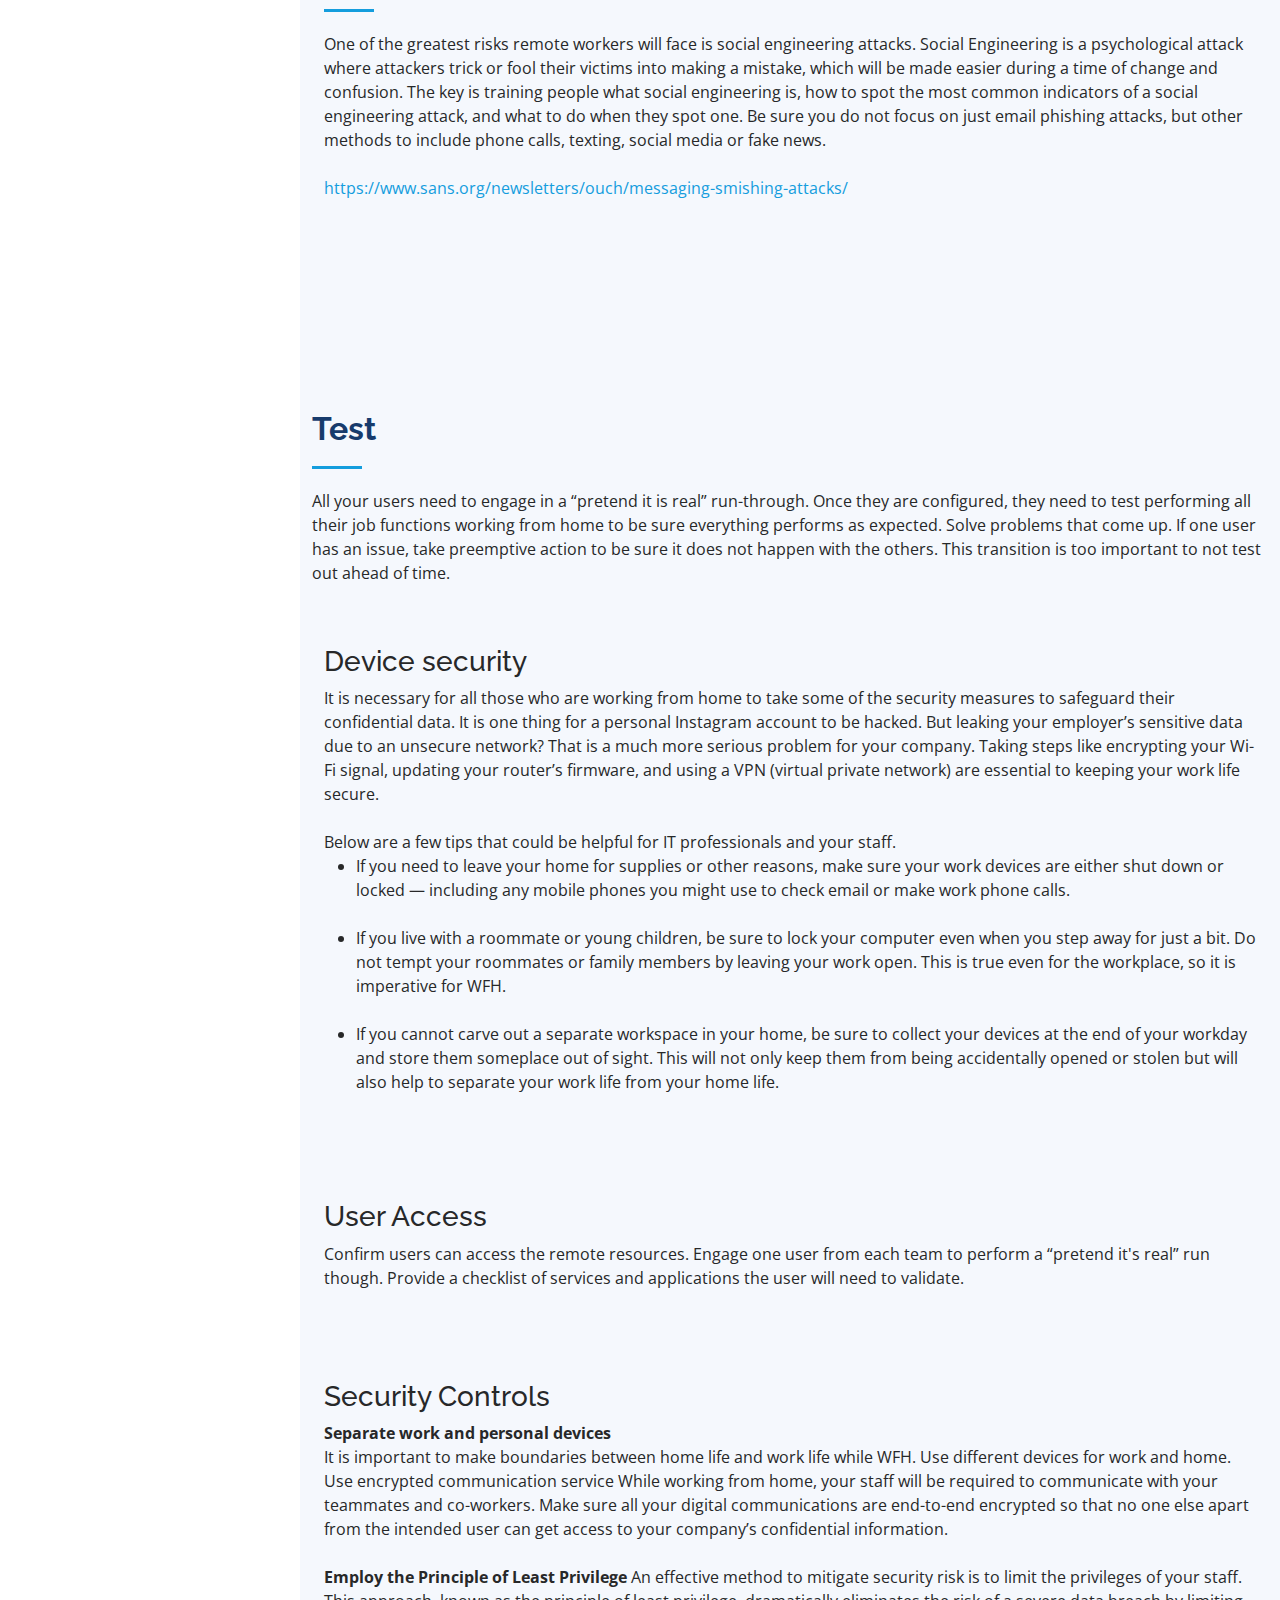
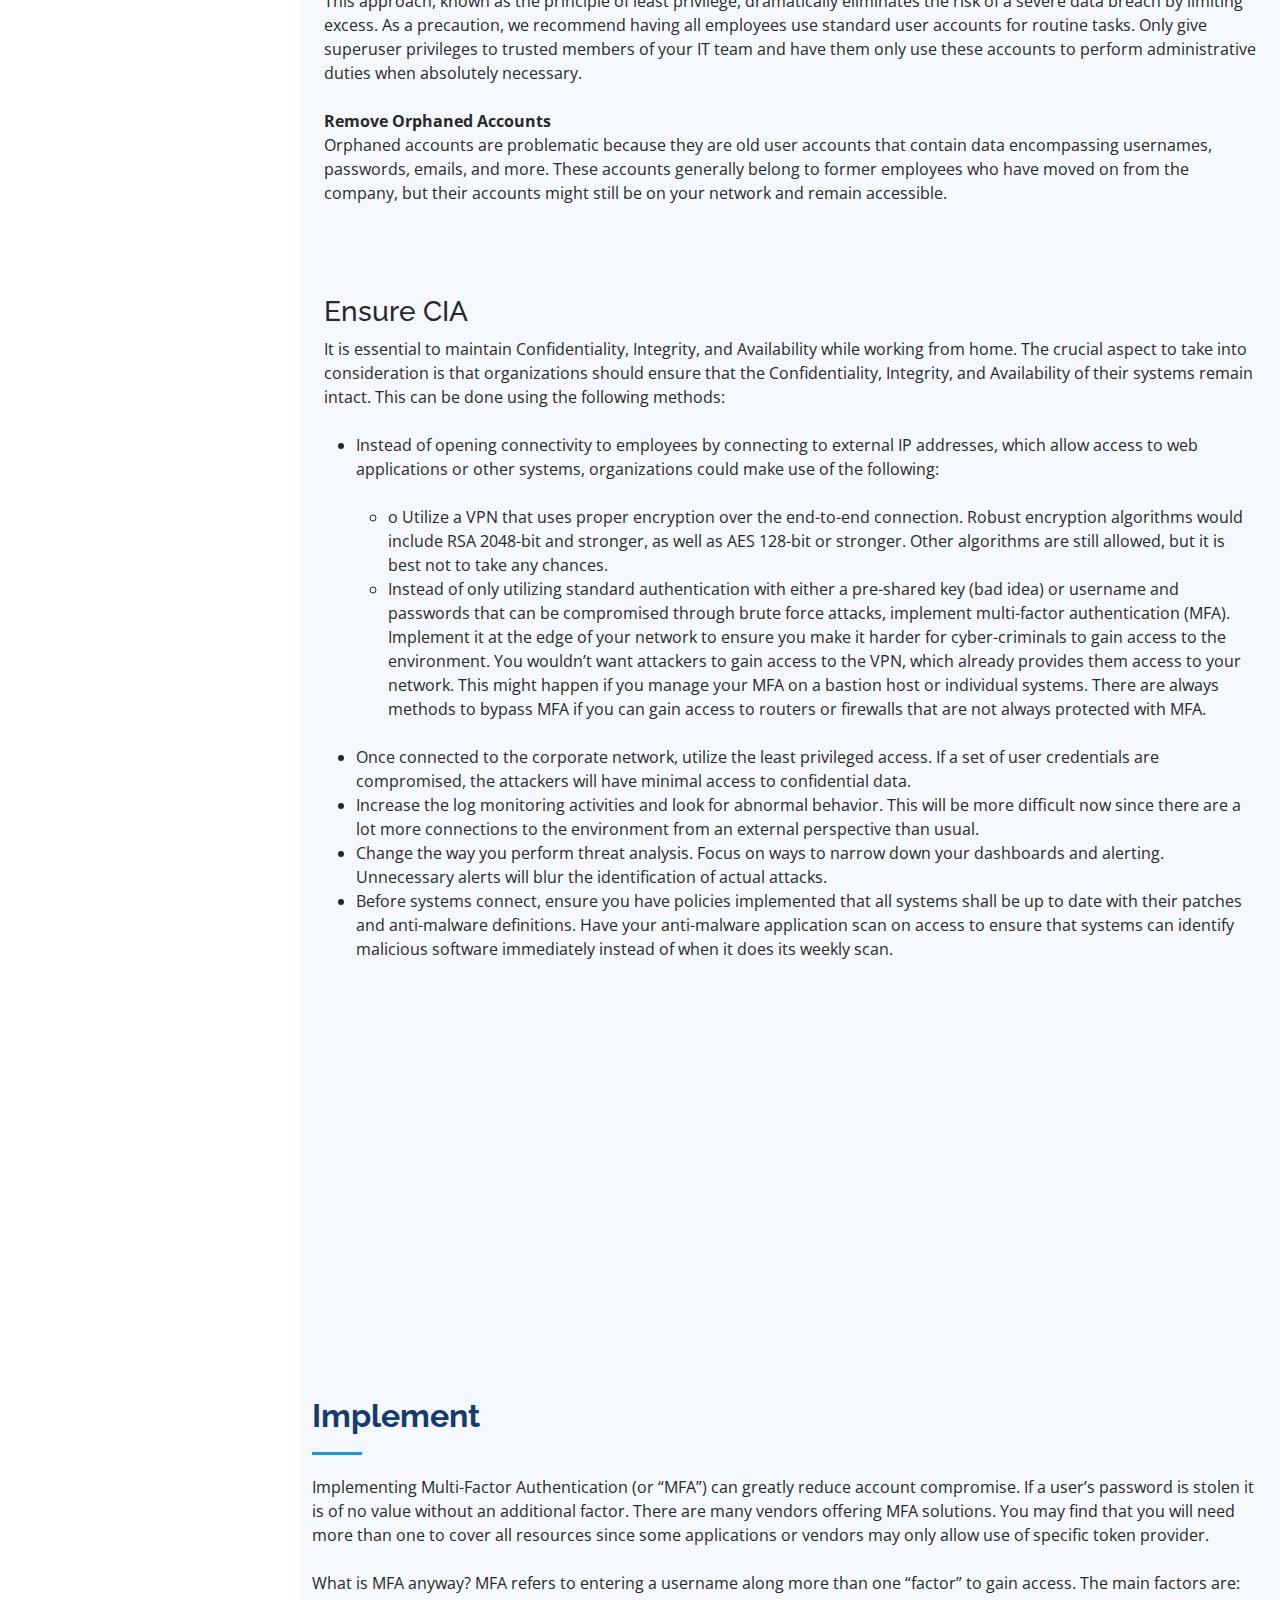
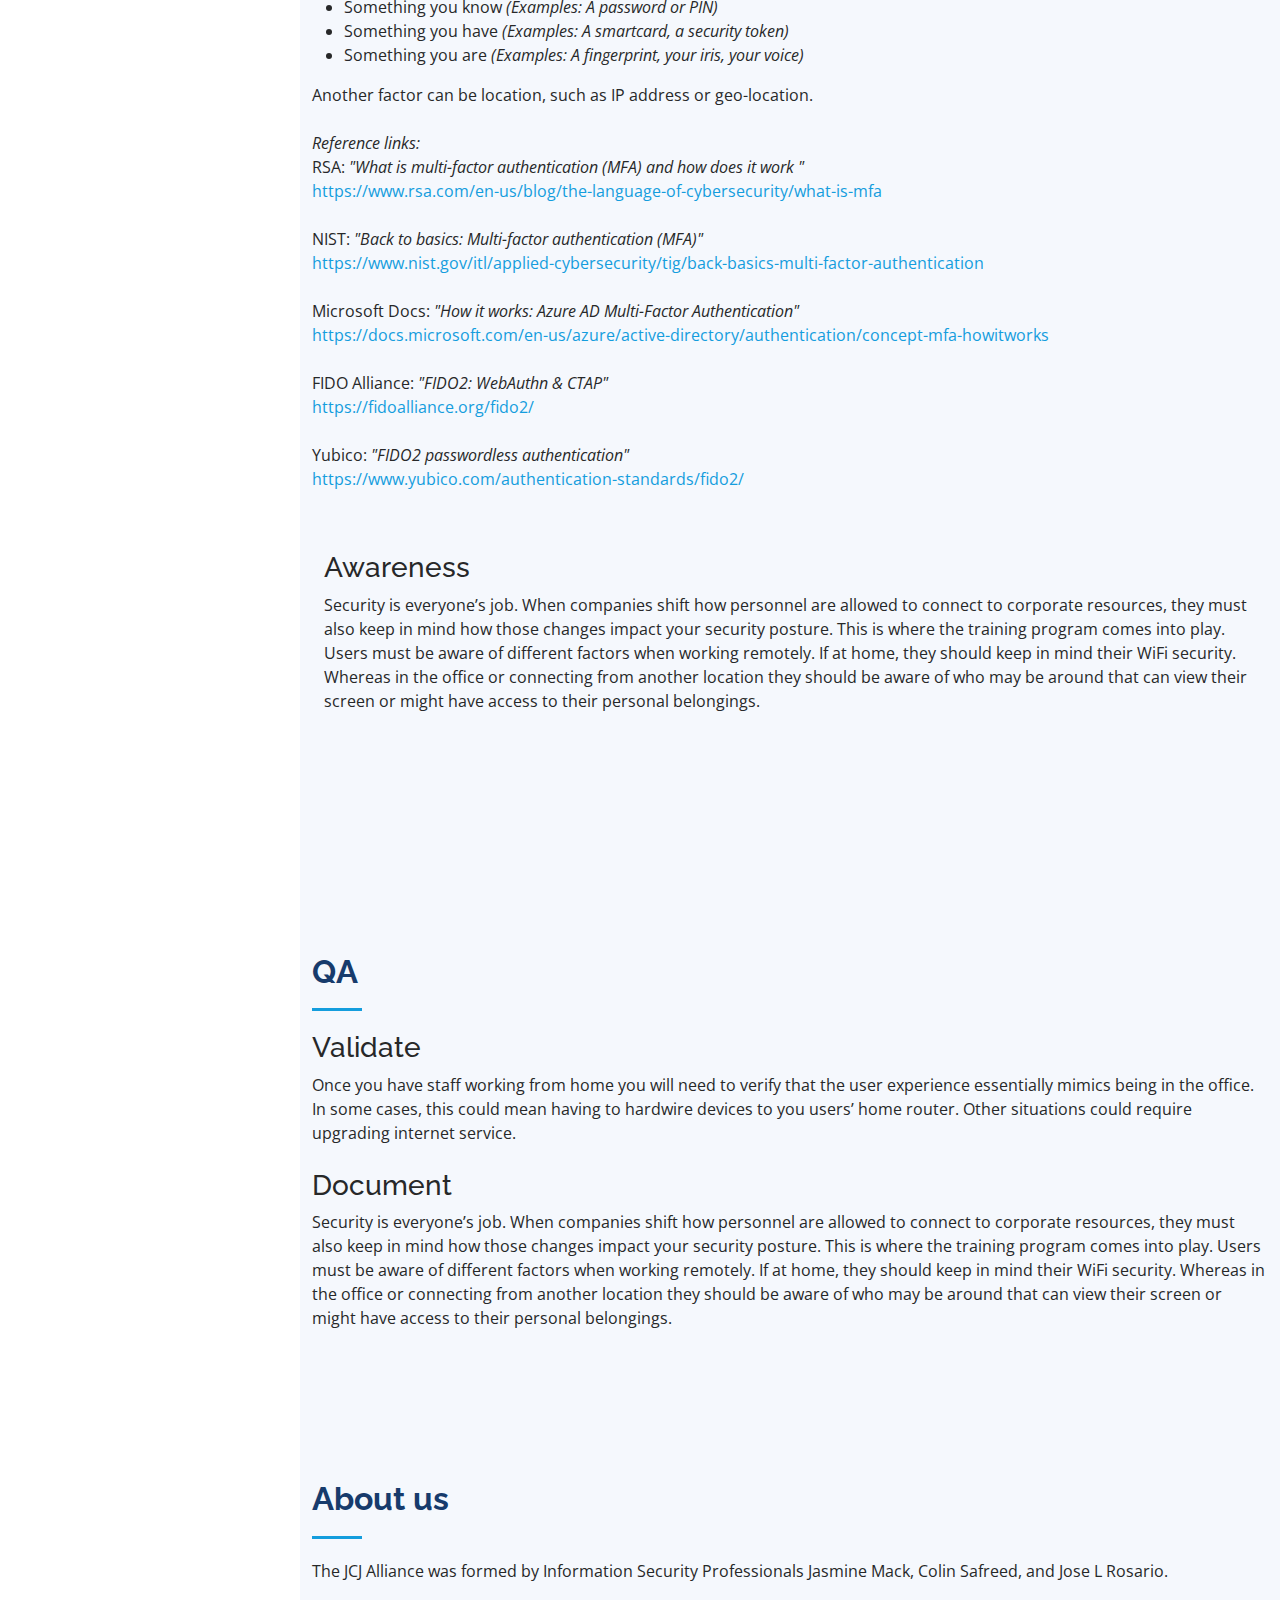
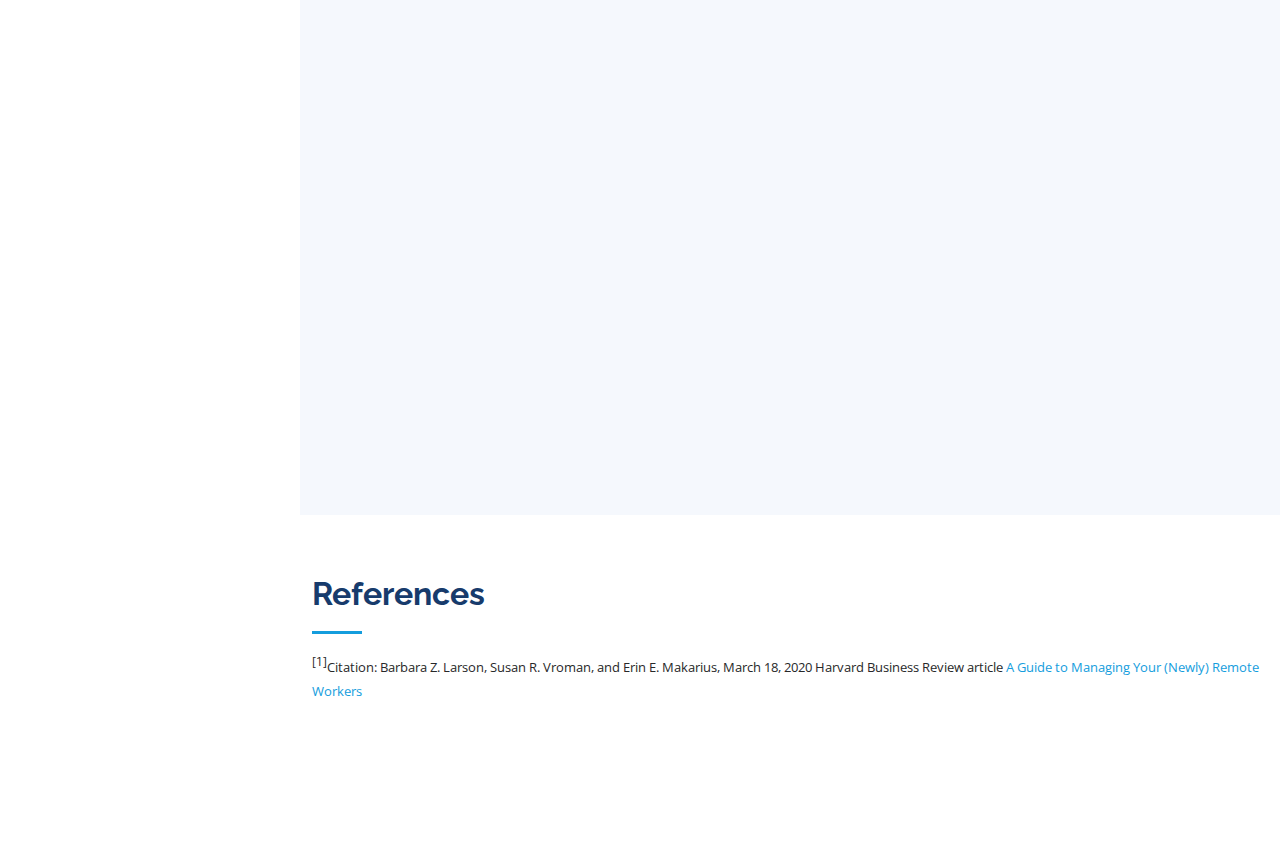
==== commit c63df8aa: "Merge pull request #10 from CyberSec82/jazmack1-patch-1" ====
--- a/docs/JCJ_Alliance/index.html
+++ b/docs/JCJ_Alliance/index.html
@@ -594,8 +594,8 @@
               <div class="testimonial-item" data-aos="fade-up">
                 <p>
                   <i class="bx bxs-quote-alt-left quote-icon-left"></i>
-                  Proin iaculis purus consequat sem cure digni ssim donec porttitora entum suscipit rhoncus. Accusantium quam, ultricies eget id, aliquam eget nibh et. Maecen aliquam, risus at semper.
-                  <i class="bx bxs-quote-alt-right quote-icon-right"></i>
+                  We must have perseverance and above all confidence in ourselves. We must belive that we are gifted for something and that this thing must be attained.
+                  <i class="bx bxs-quote-alt-right quote-icon-right"></i> -Marie Curie
                 </p>
                 <img src="assets/img/testimonials/testimonials-2.jpg" class="testimonial-img" alt="">
                 <h3>Jasmine Mack</h3>
--- a/docs/JCJ_Alliance/assets/css/style.css
+++ b/docs/JCJ_Alliance/assets/css/style.css
@@ -1172,7 +1172,7 @@
 #footer {
   padding: 15px;
   color: #f4f6fd;
-  font-size: 14px;
+  font-size: 11px;
   position: fixed;
   left: 0;
   bottom: 0;
@@ -1188,7 +1188,7 @@
 #footer .credits {
   padding-top: 5px;
   text-align: center;
-  font-size: 13px;
+  font-size: 10px;
   color: #eaebf0;
 }
 
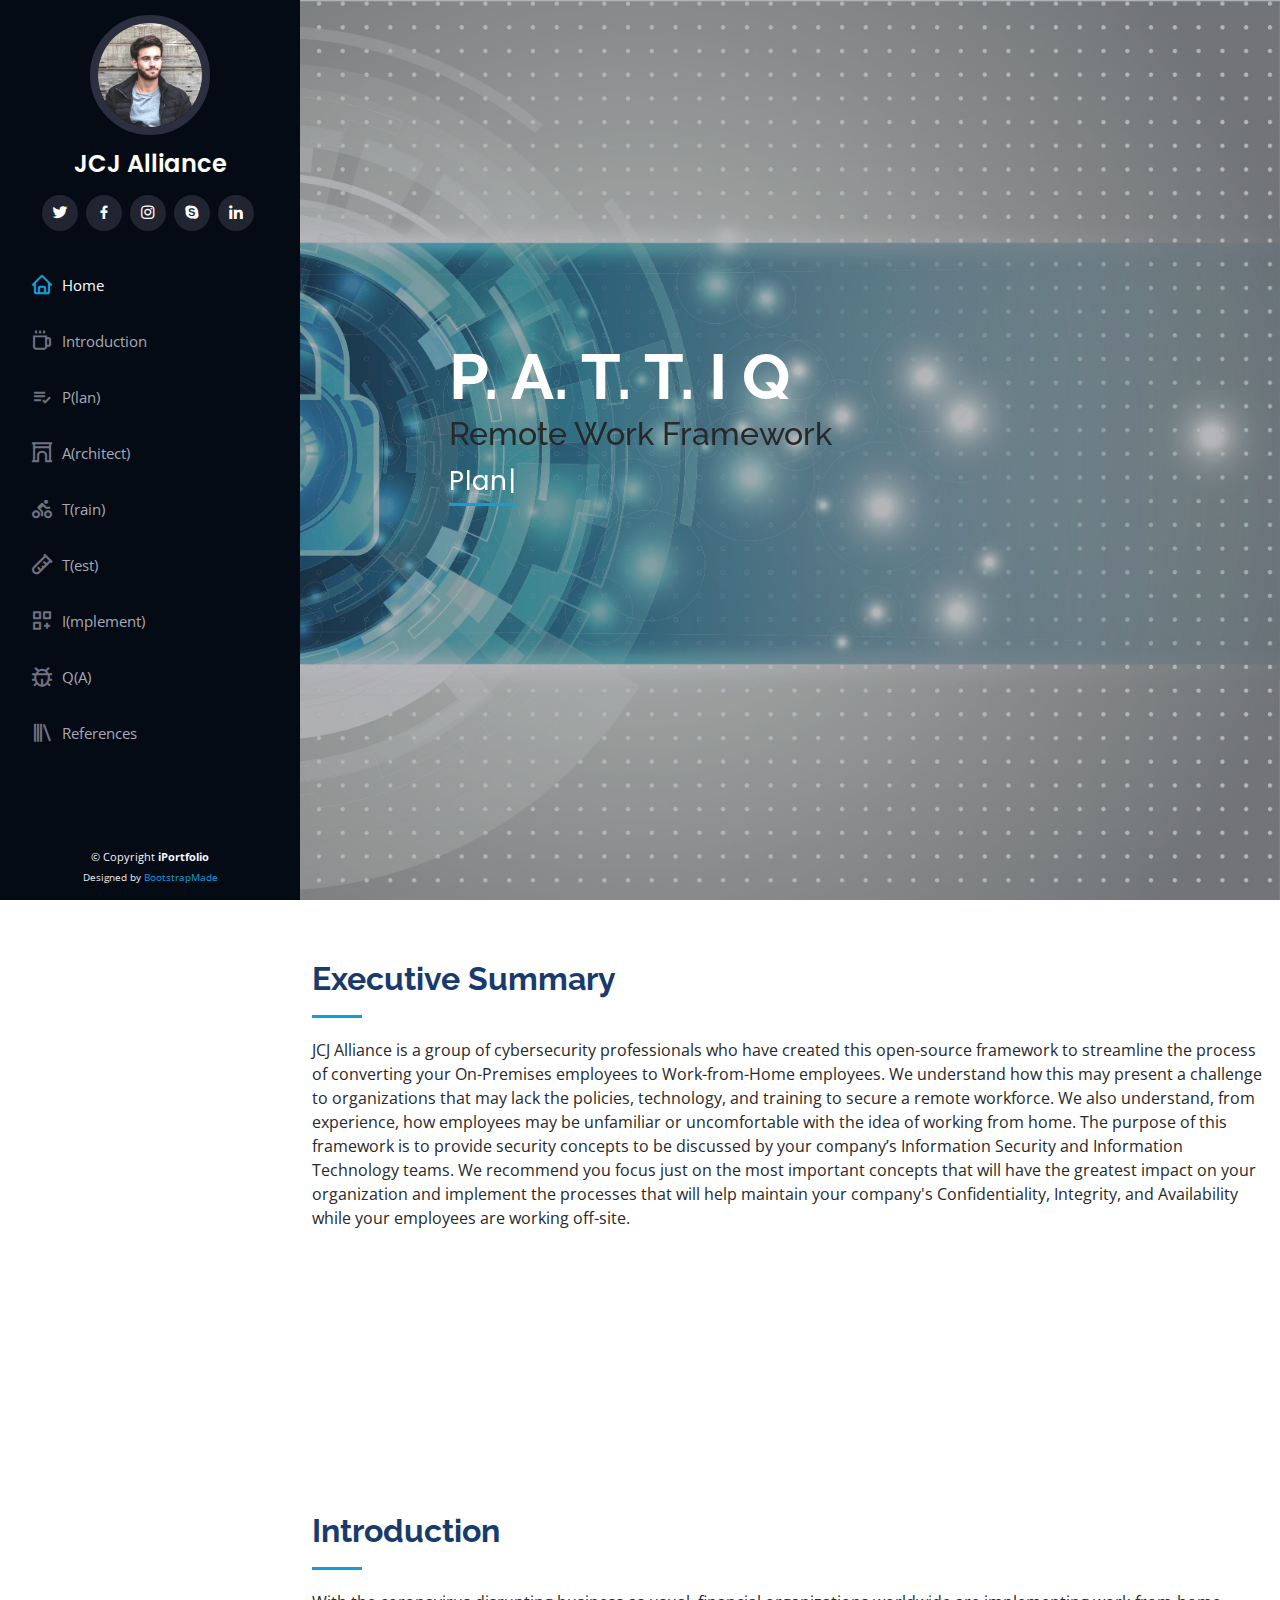
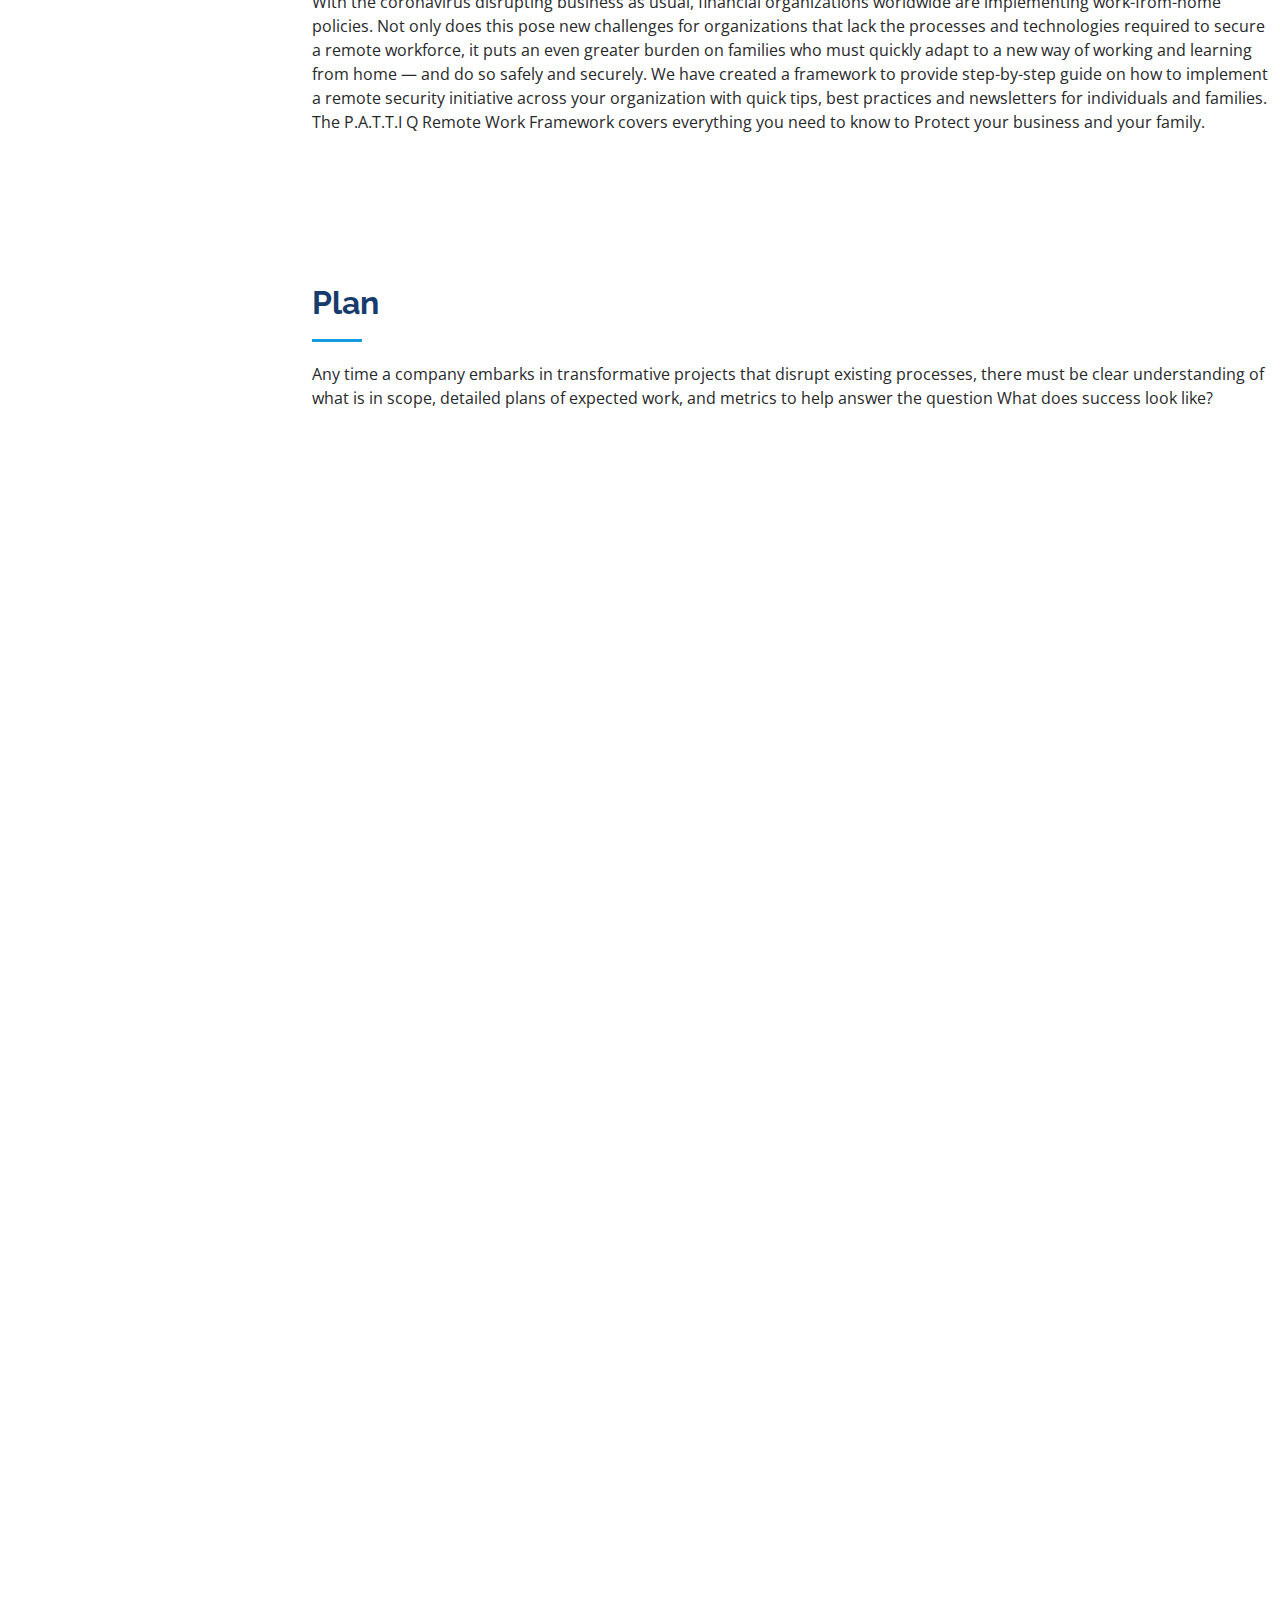
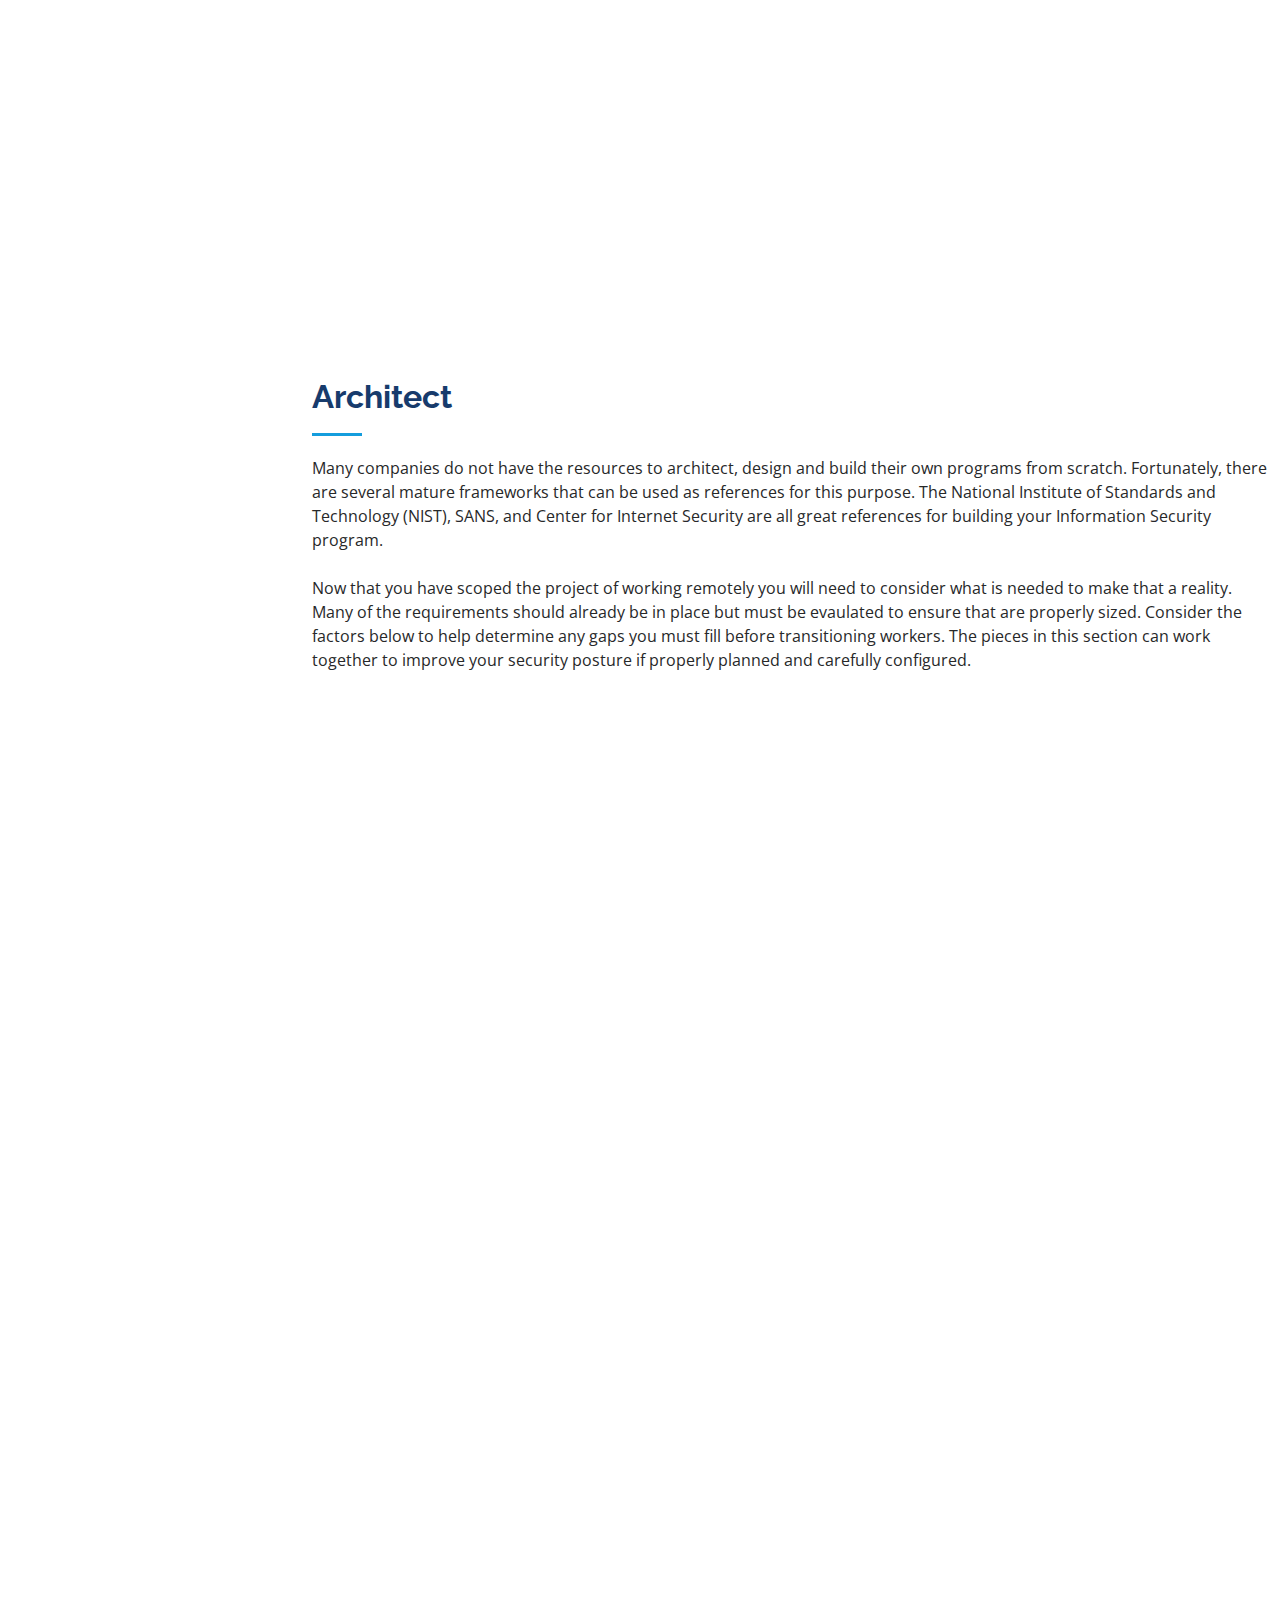
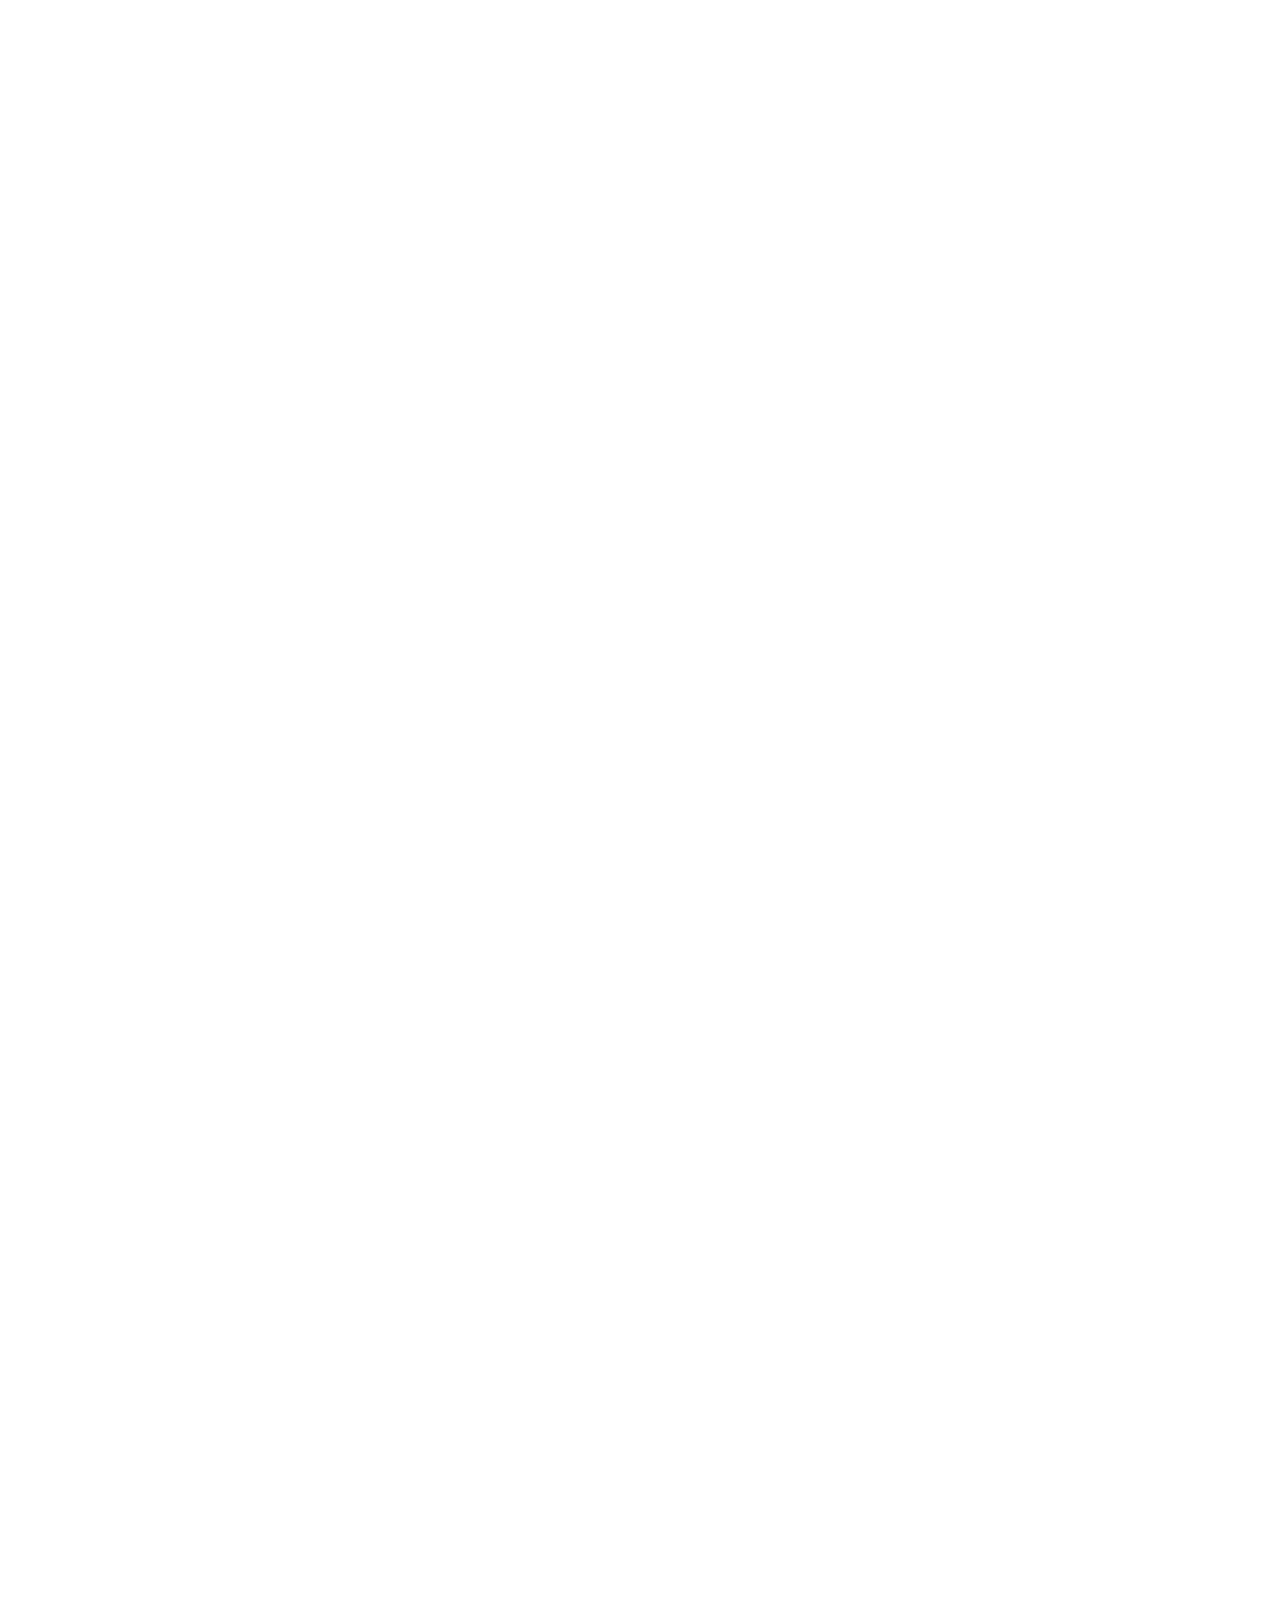
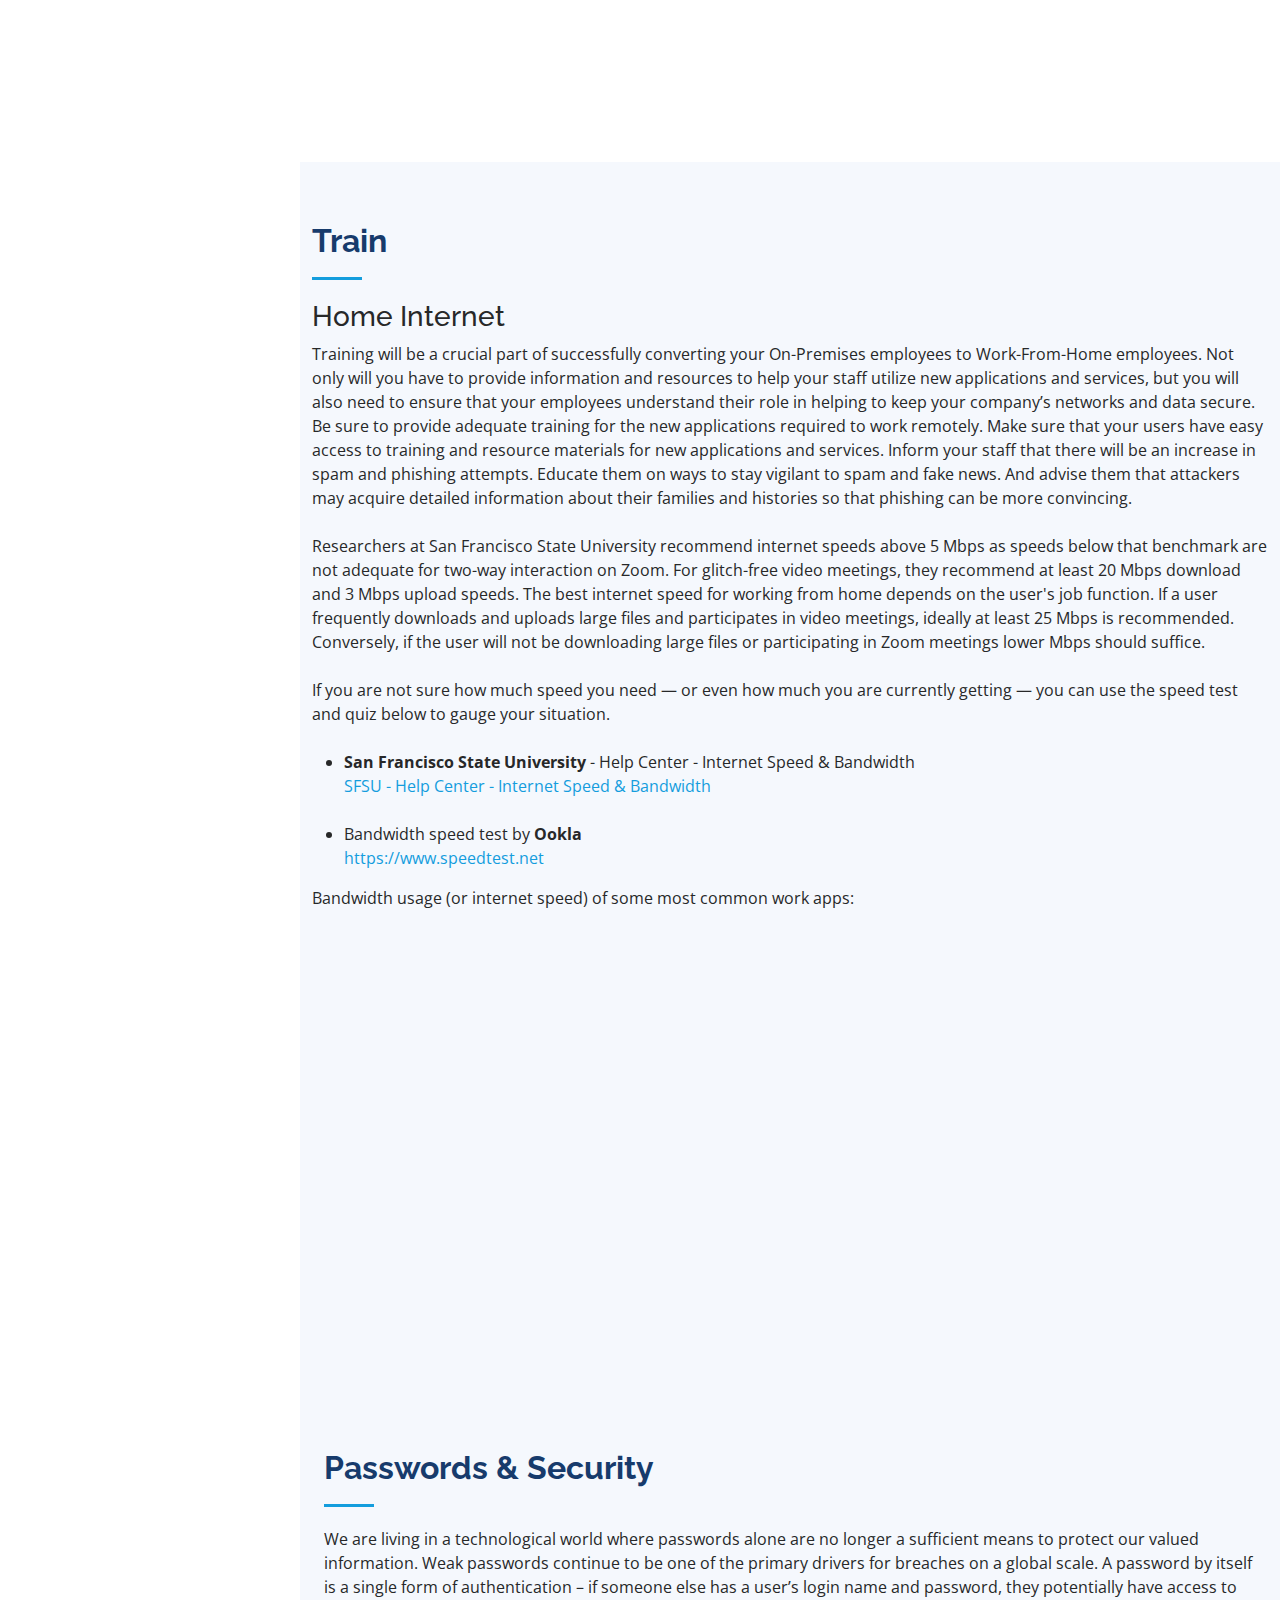
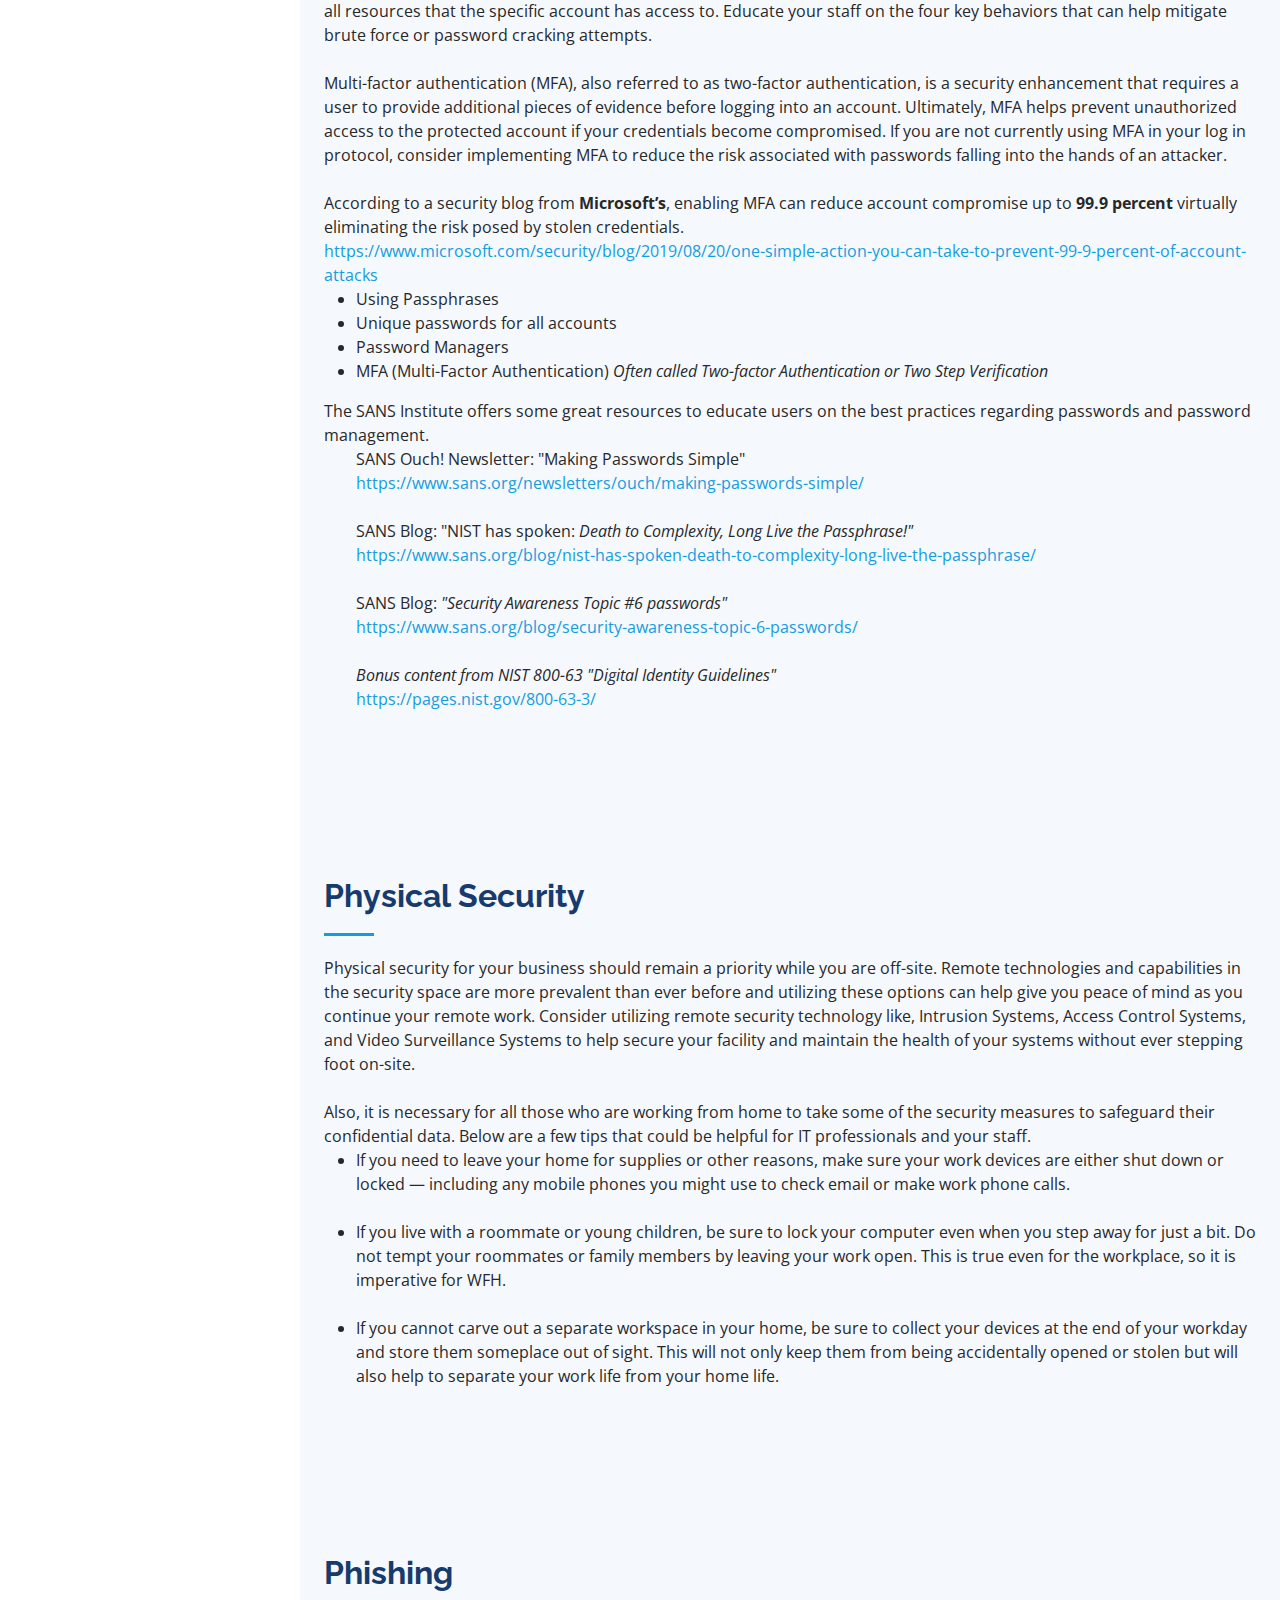
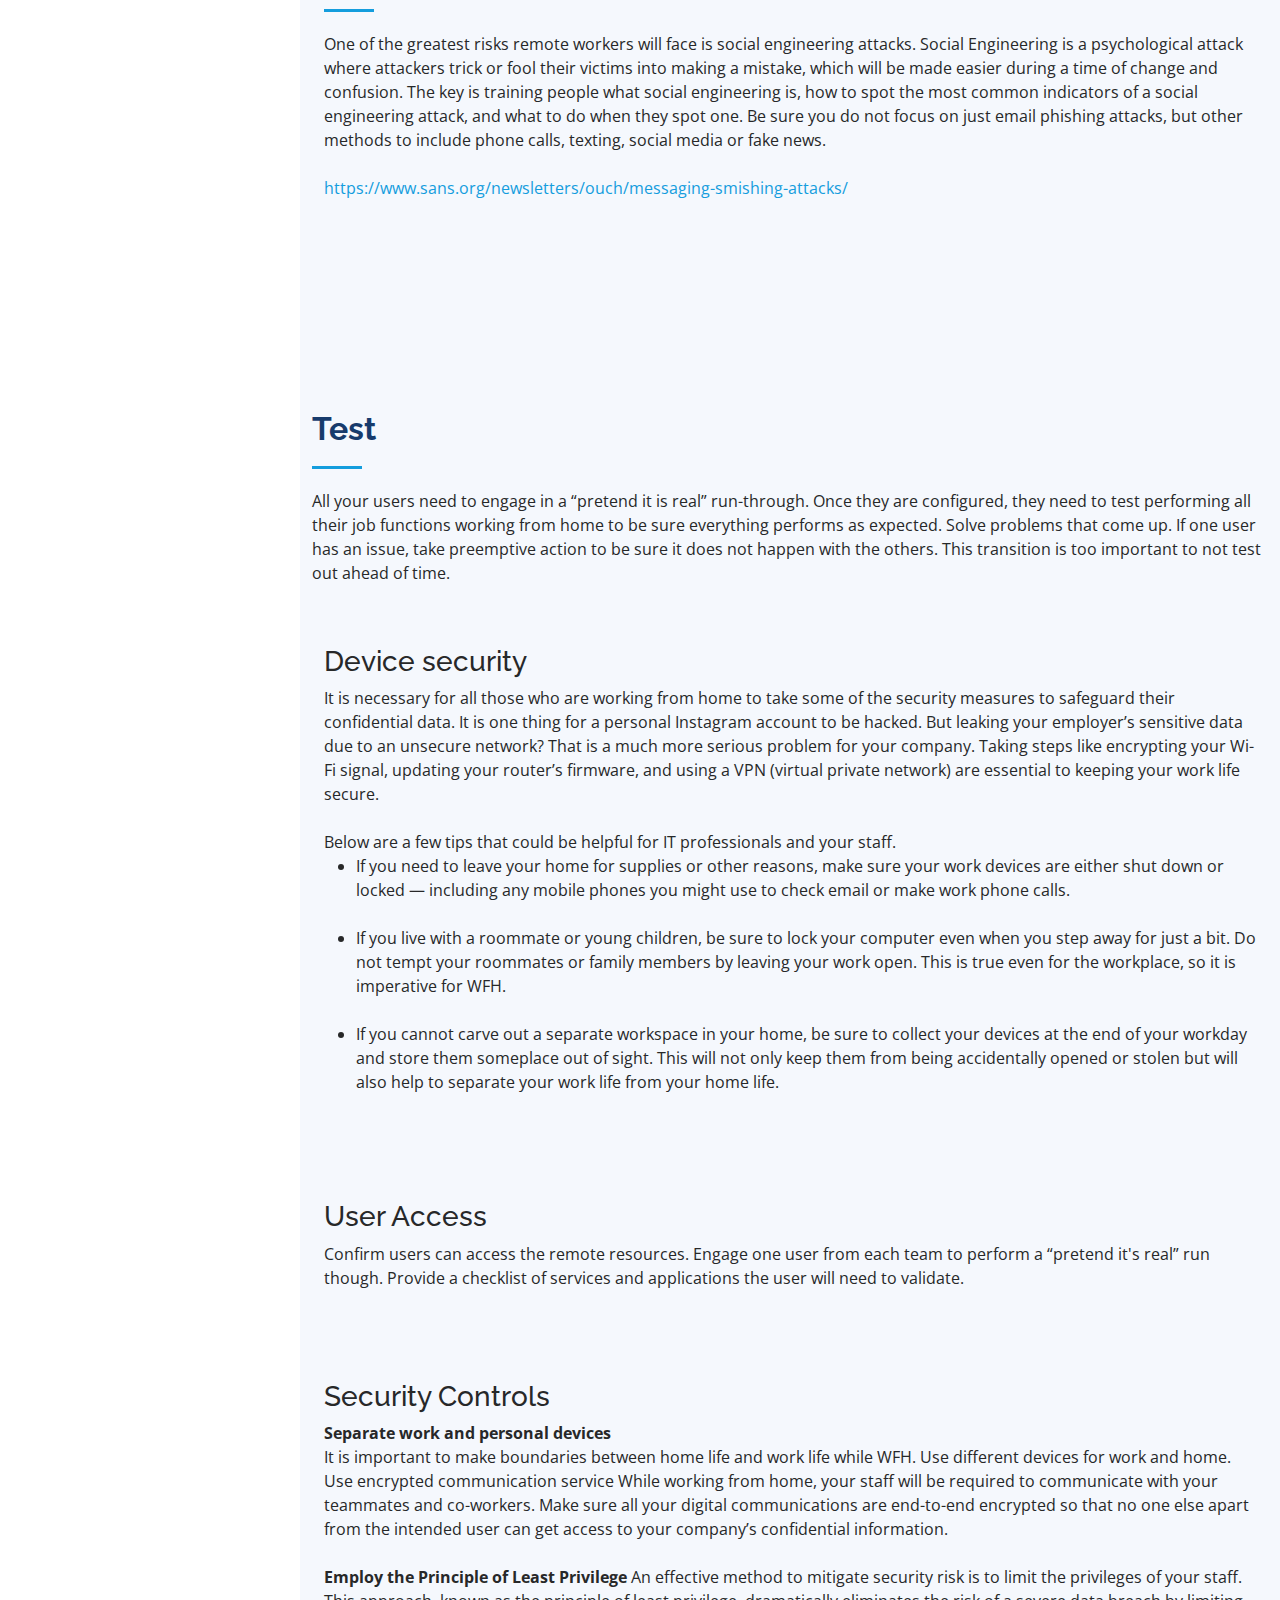
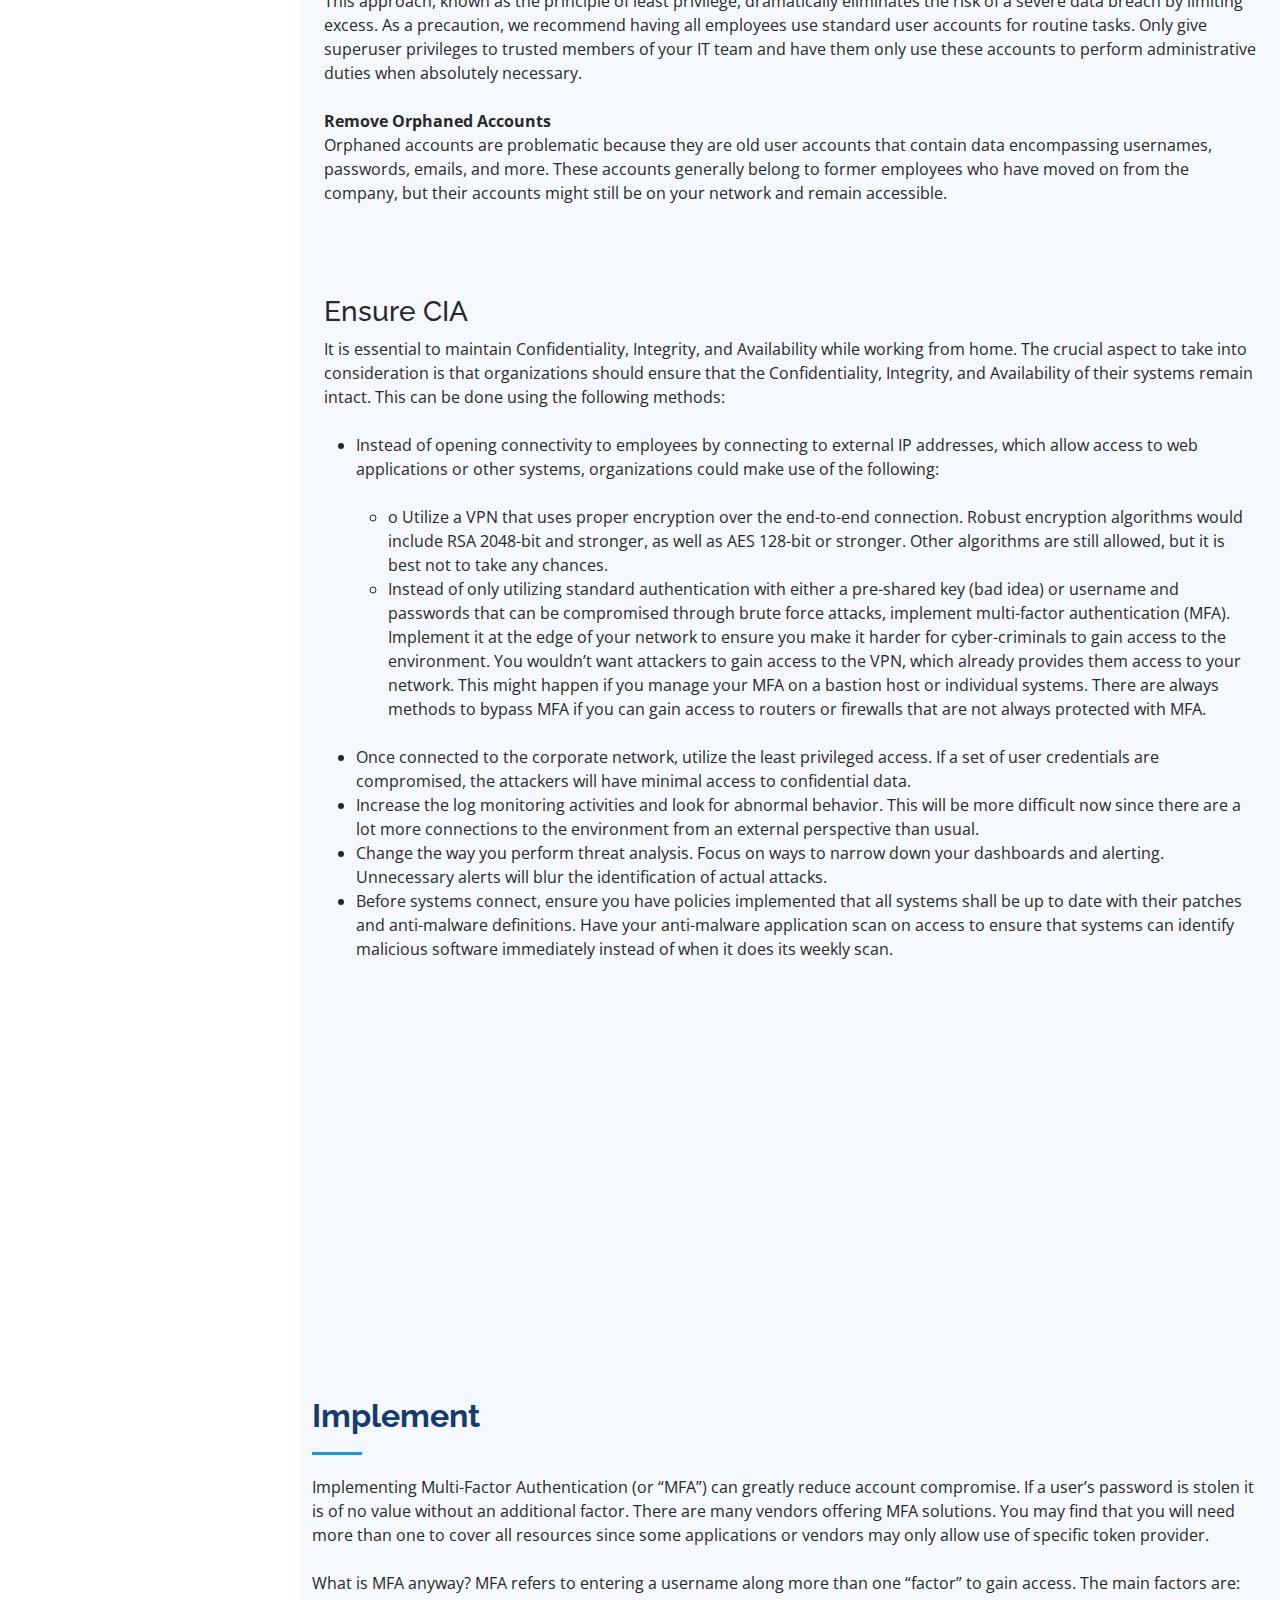
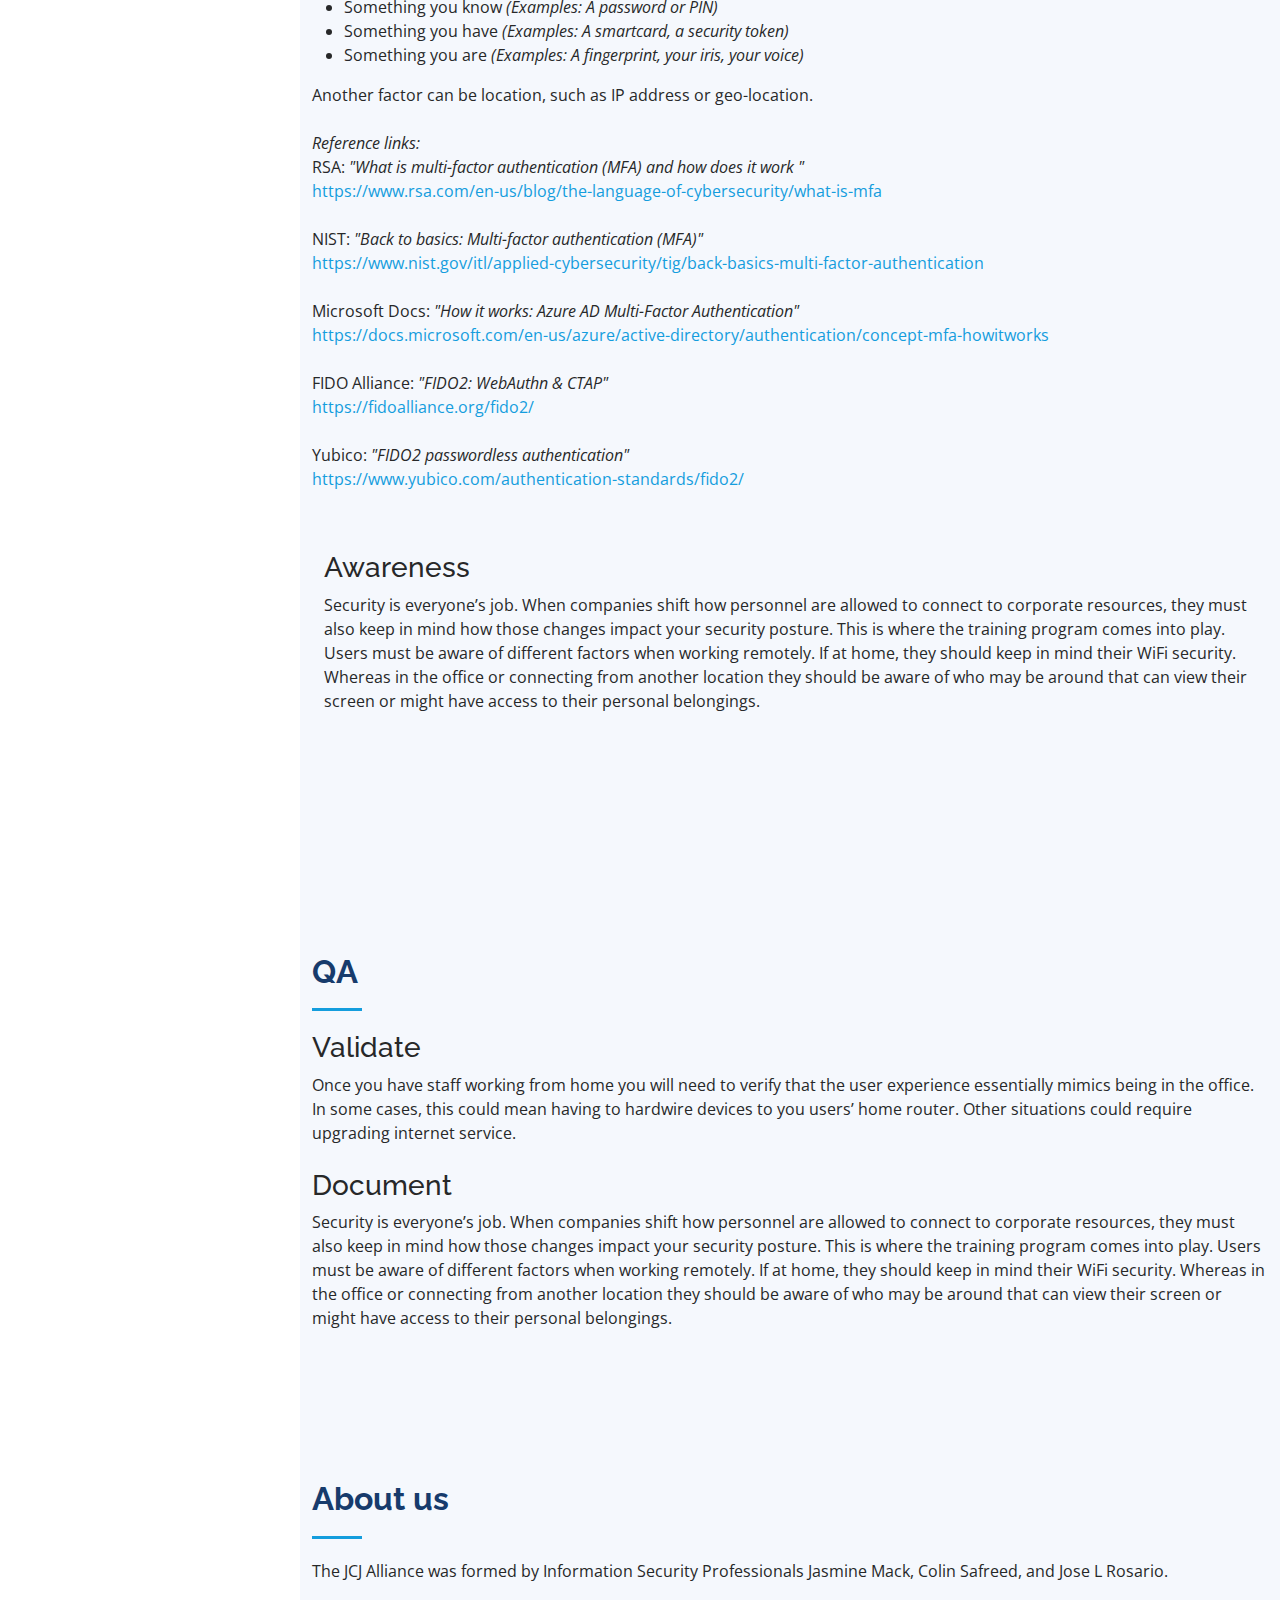
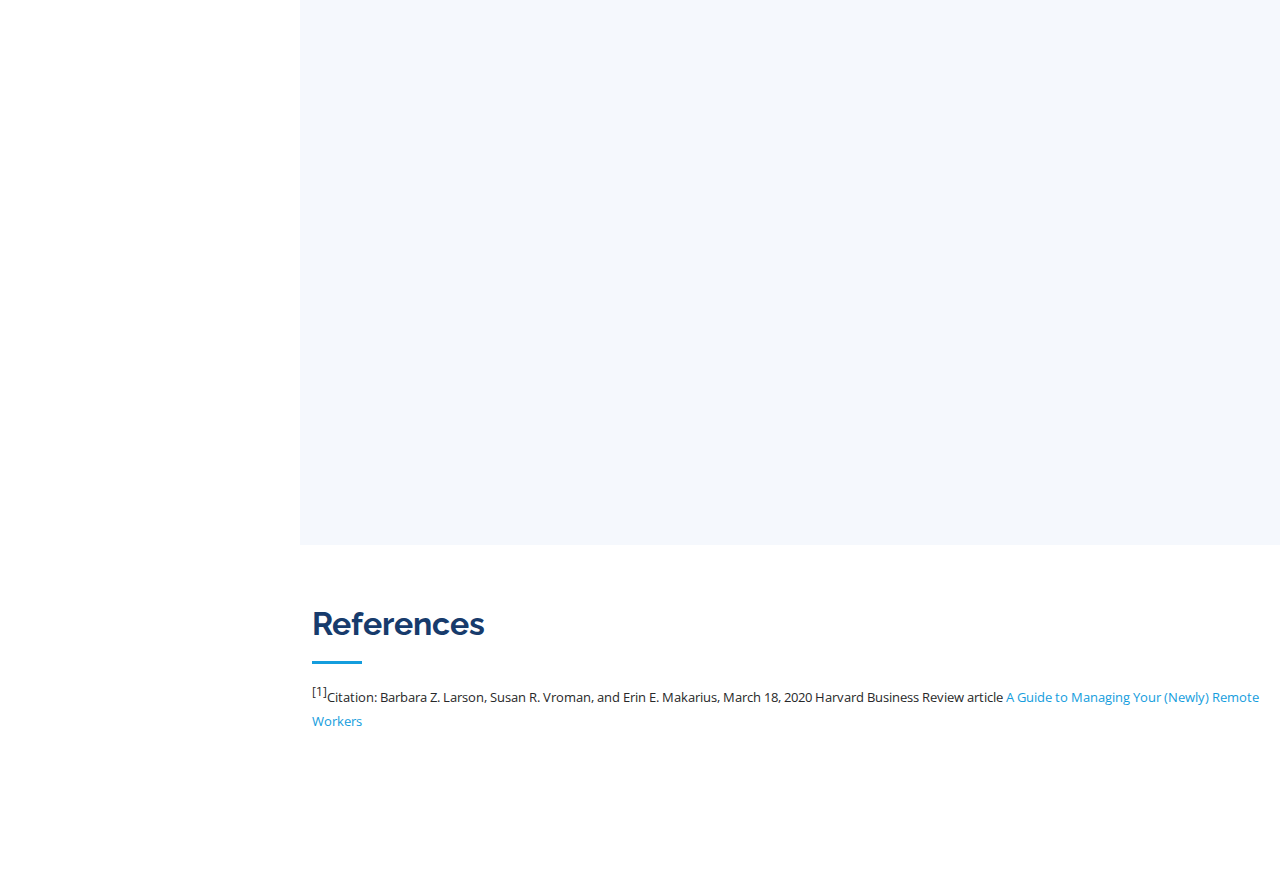
==== commit 747e018e: "Merge pull request #17 from CyberSec82/CyberSec82-patch-5" ====
--- a/docs/JCJ_Alliance/index.html
+++ b/docs/JCJ_Alliance/index.html
@@ -597,7 +597,7 @@
                   We must have perseverance and above all confidence in ourselves. We must belive that we are gifted for something and that this thing must be attained.
                   <i class="bx bxs-quote-alt-right quote-icon-right"></i> -Marie Curie
                 </p>
-                <img src="assets/img/testimonials/testimonials-2.jpg" class="testimonial-img" alt="">
+                <img src="assets/img/testimonials/pic.jpg" class="testimonial-img" alt="">
                 <h3>Jasmine Mack</h3>
                 <h4>Ceo &amp; Founder</h4>
               </div>
@@ -625,7 +625,7 @@
                   Fugiat enim eram quae cillum dolore dolor amet nulla culpa multos export minim fugiat minim velit minim dolor enim duis veniam ipsum anim magna sunt elit fore quem dolore labore illum veniam.
                   <i class="bx bxs-quote-alt-right quote-icon-right"></i>
                 </p>
-                <img src="assets/img/testimonials/testimonials-1.jpg" class="testimonial-img" alt="">
+                <img src="assets/img/testimonials/Joey.jpg" class="testimonial-img" alt="">
                 <h3>Jose L Rosario</h3>
                 <h4>Executive VP & CFO</h4>
               </div>
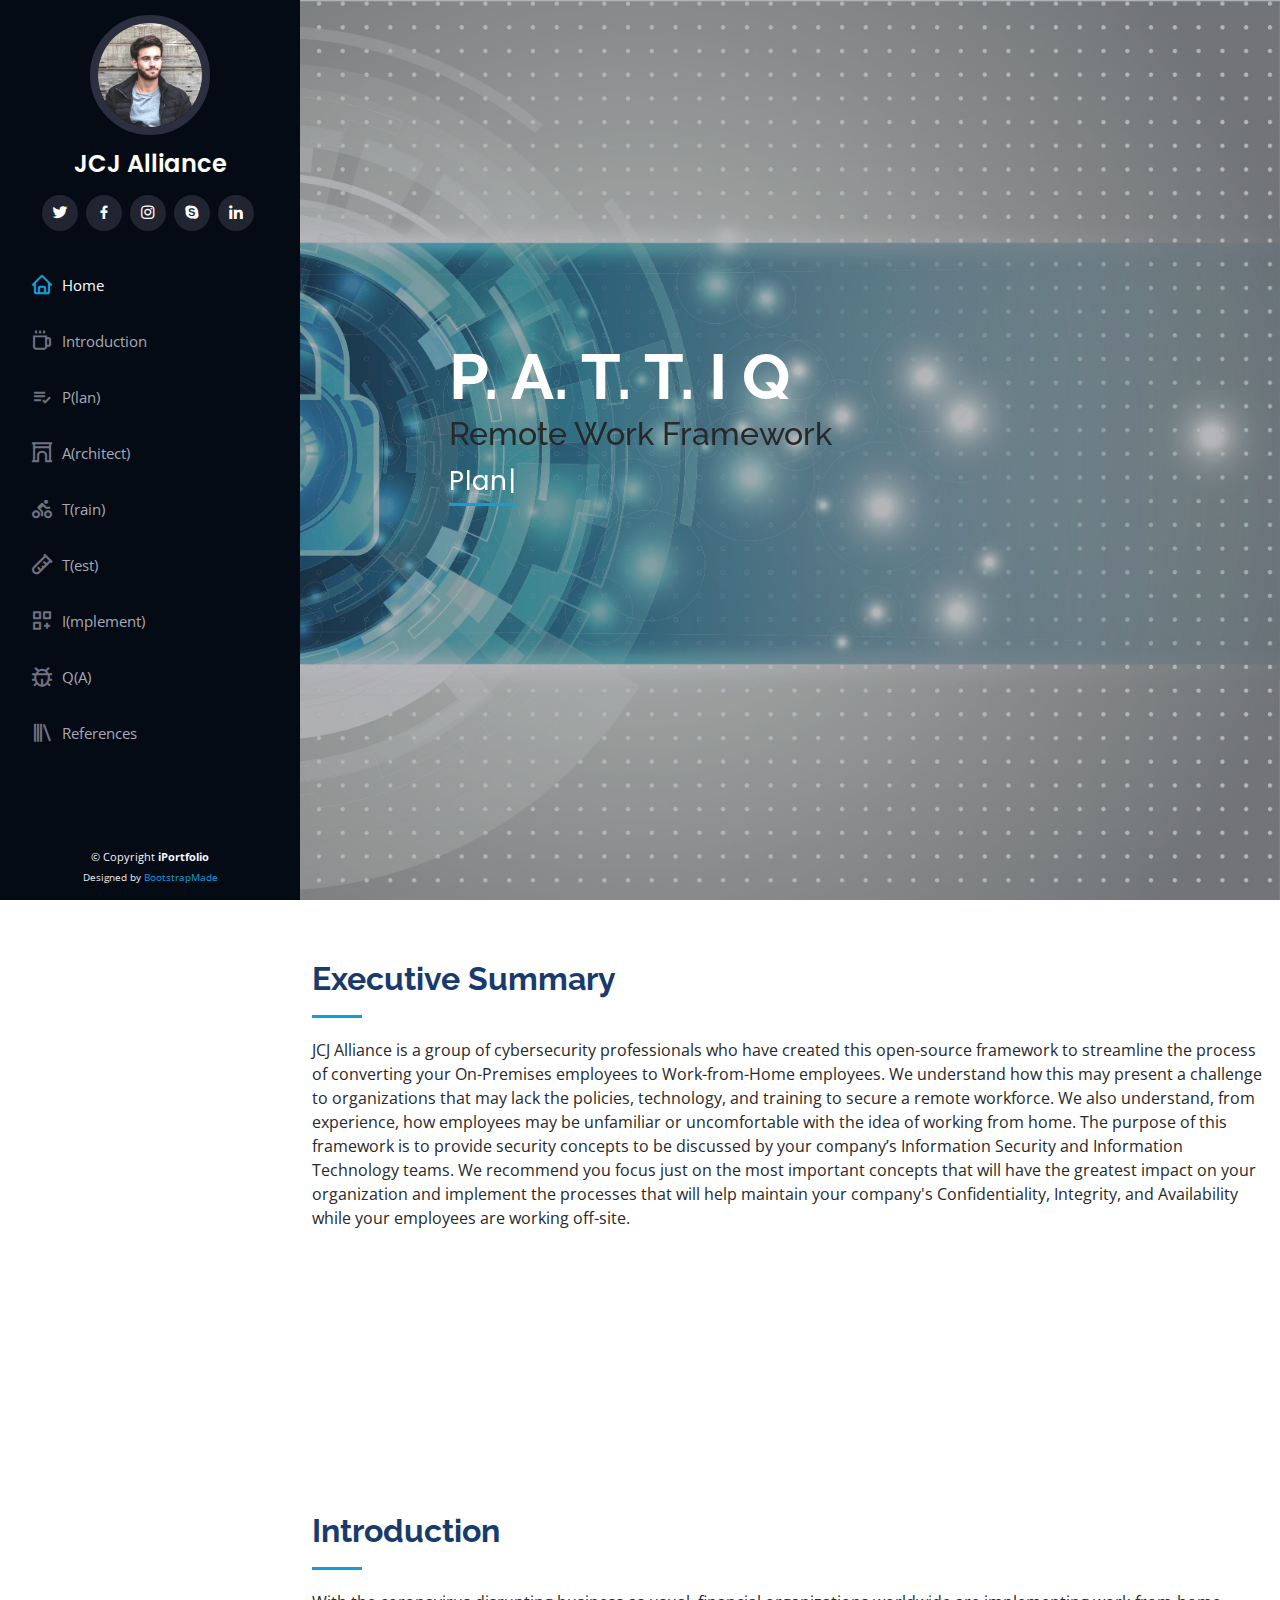
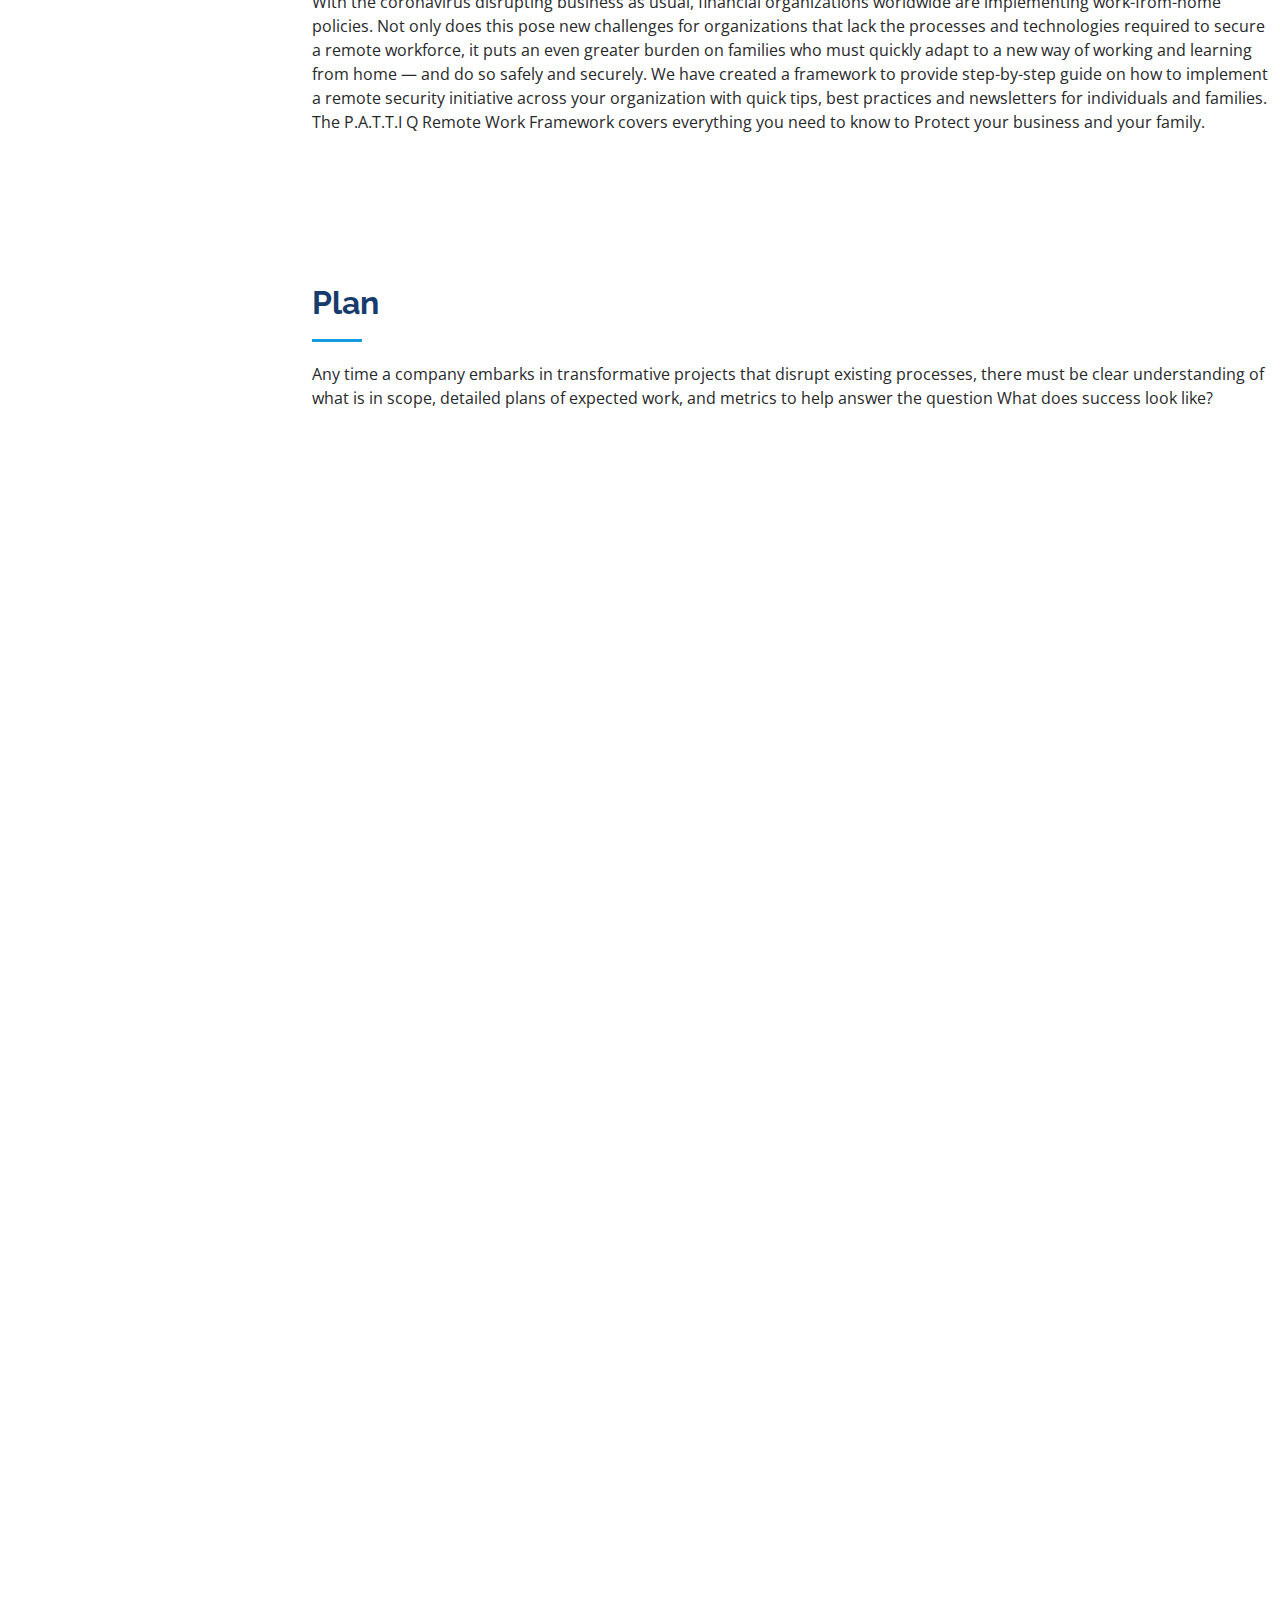
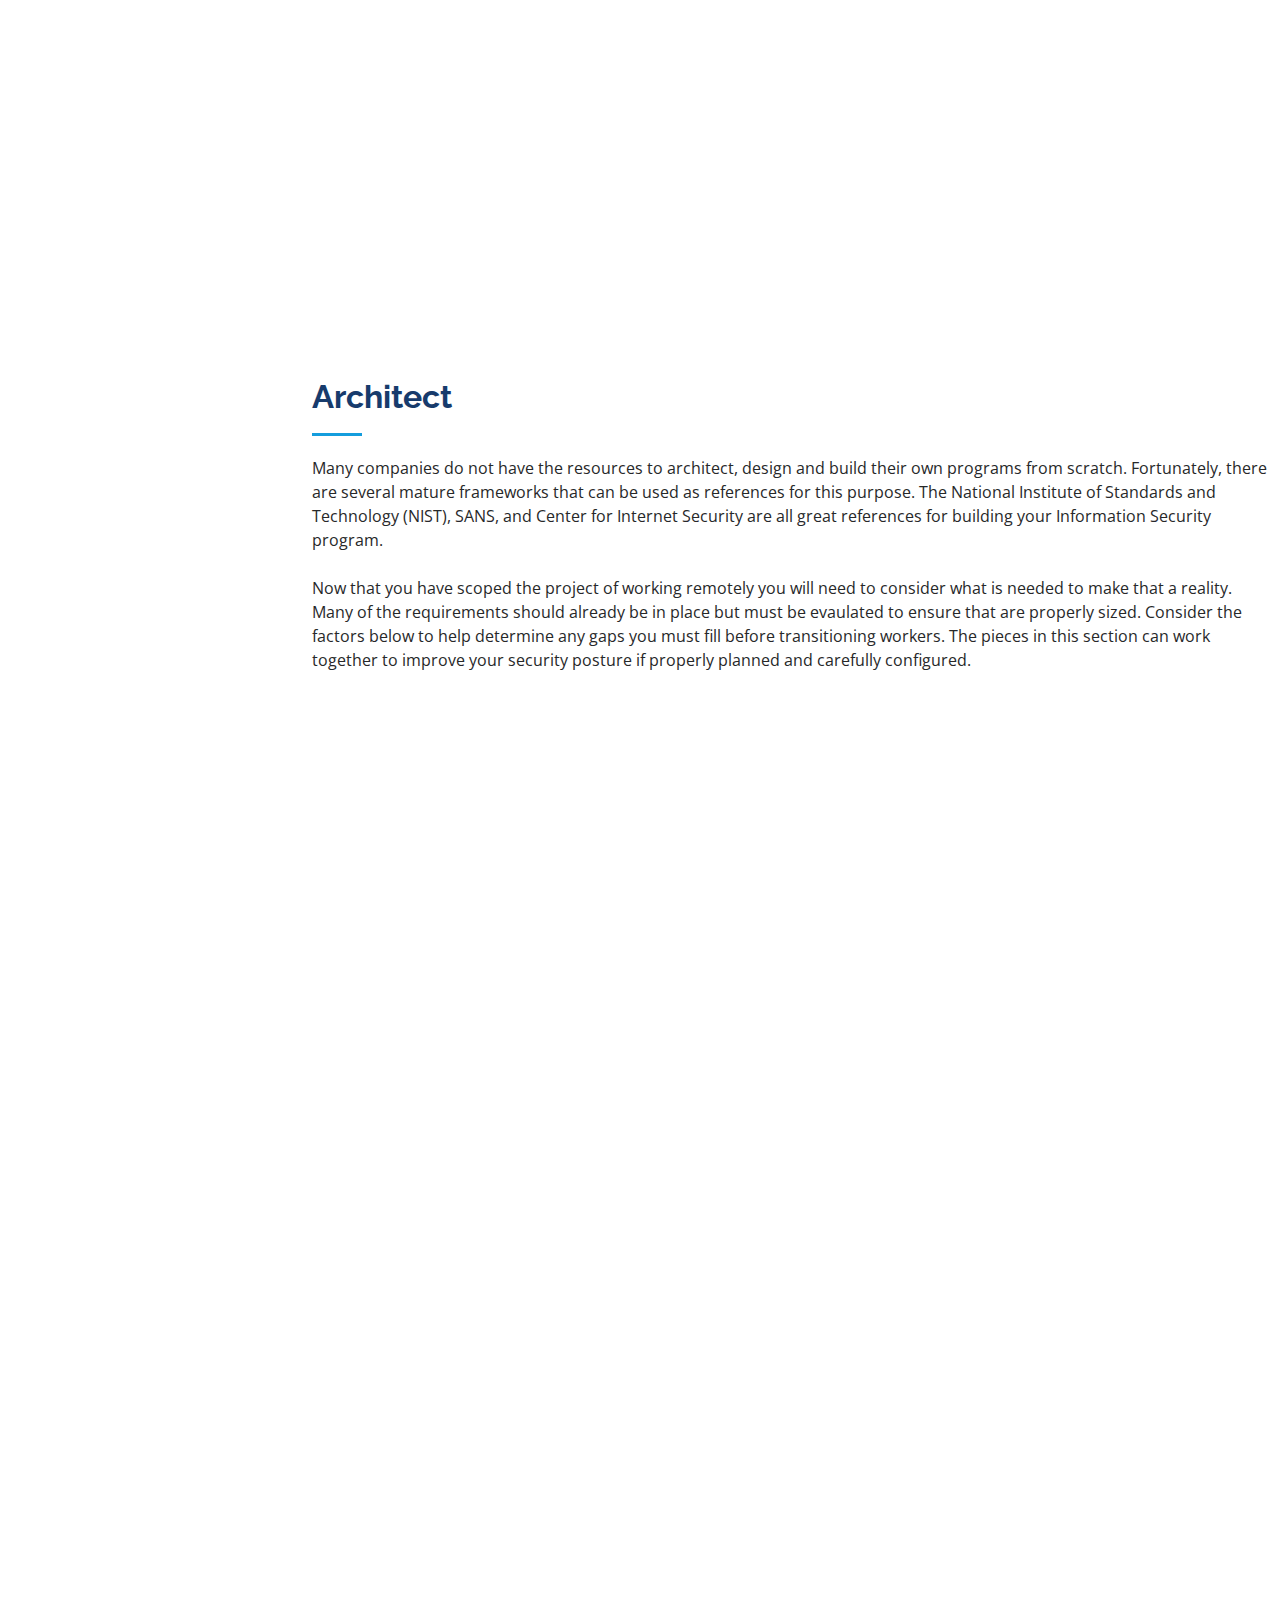
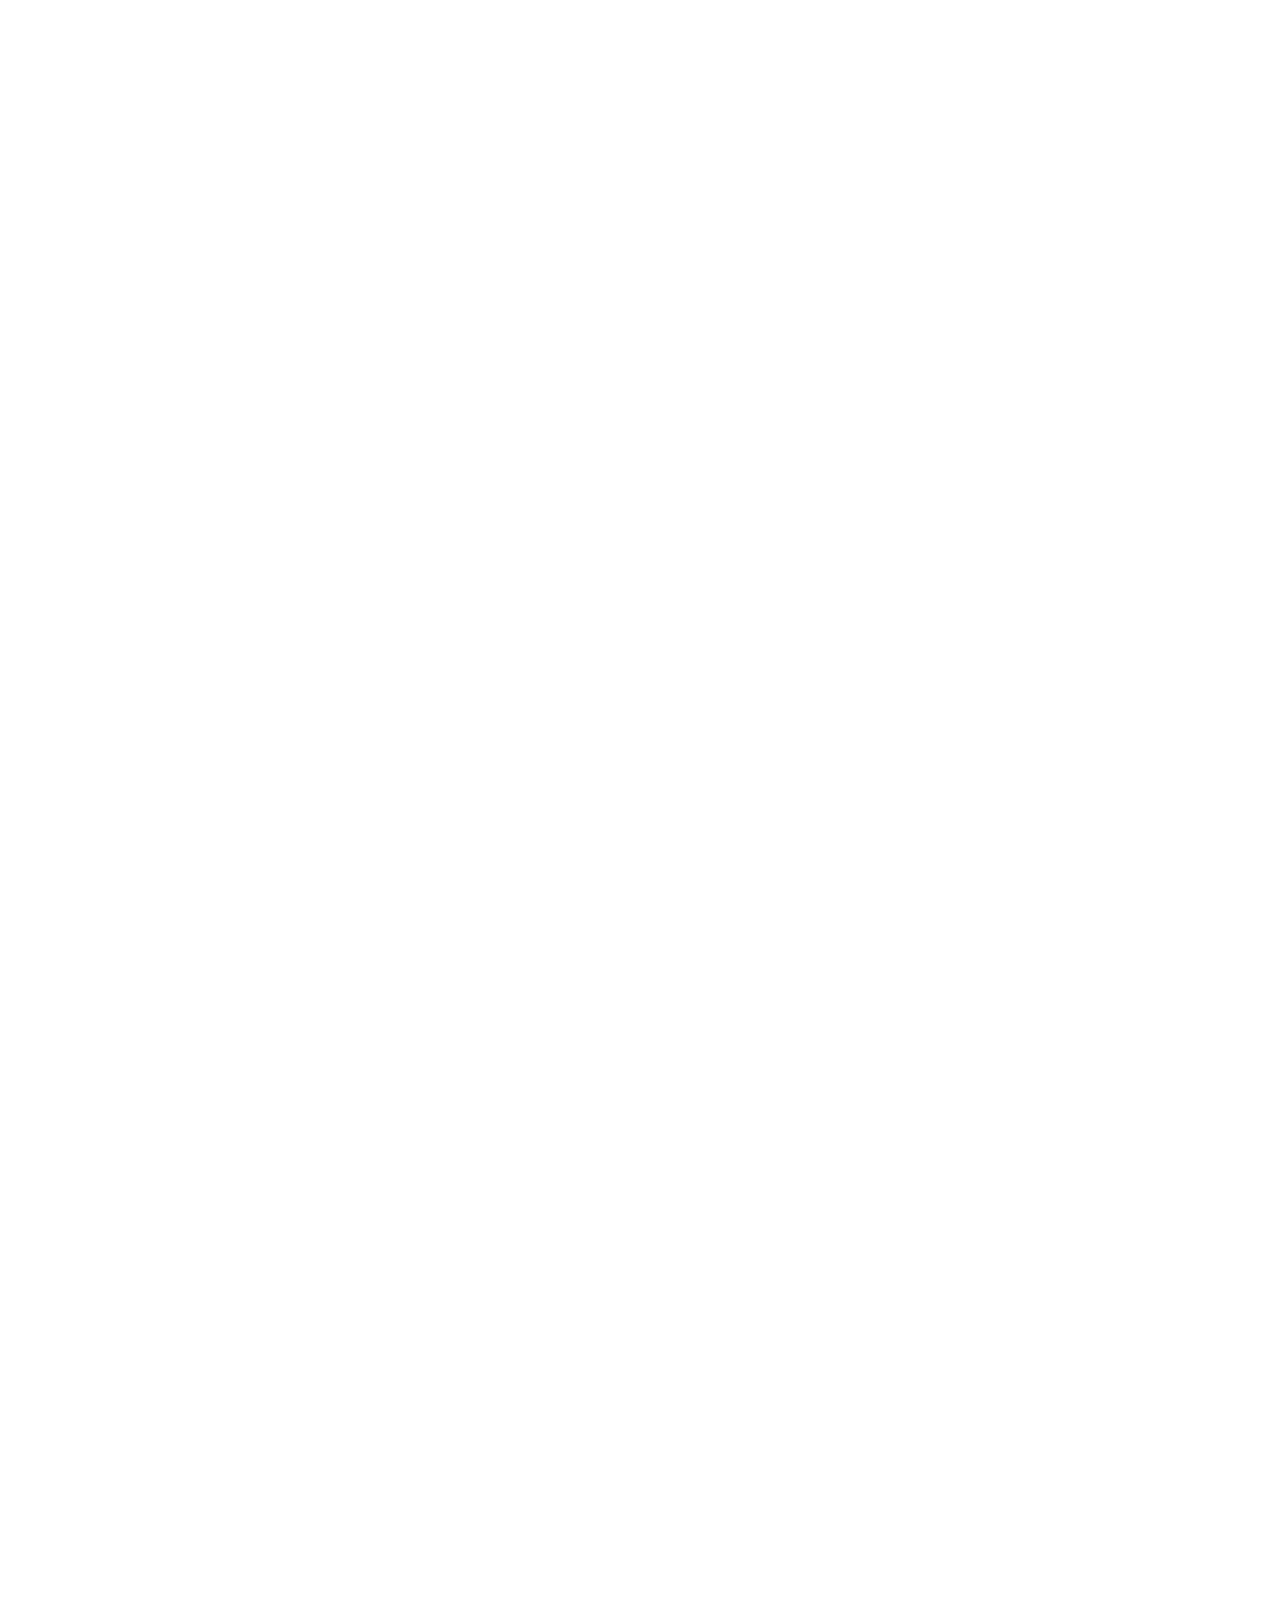
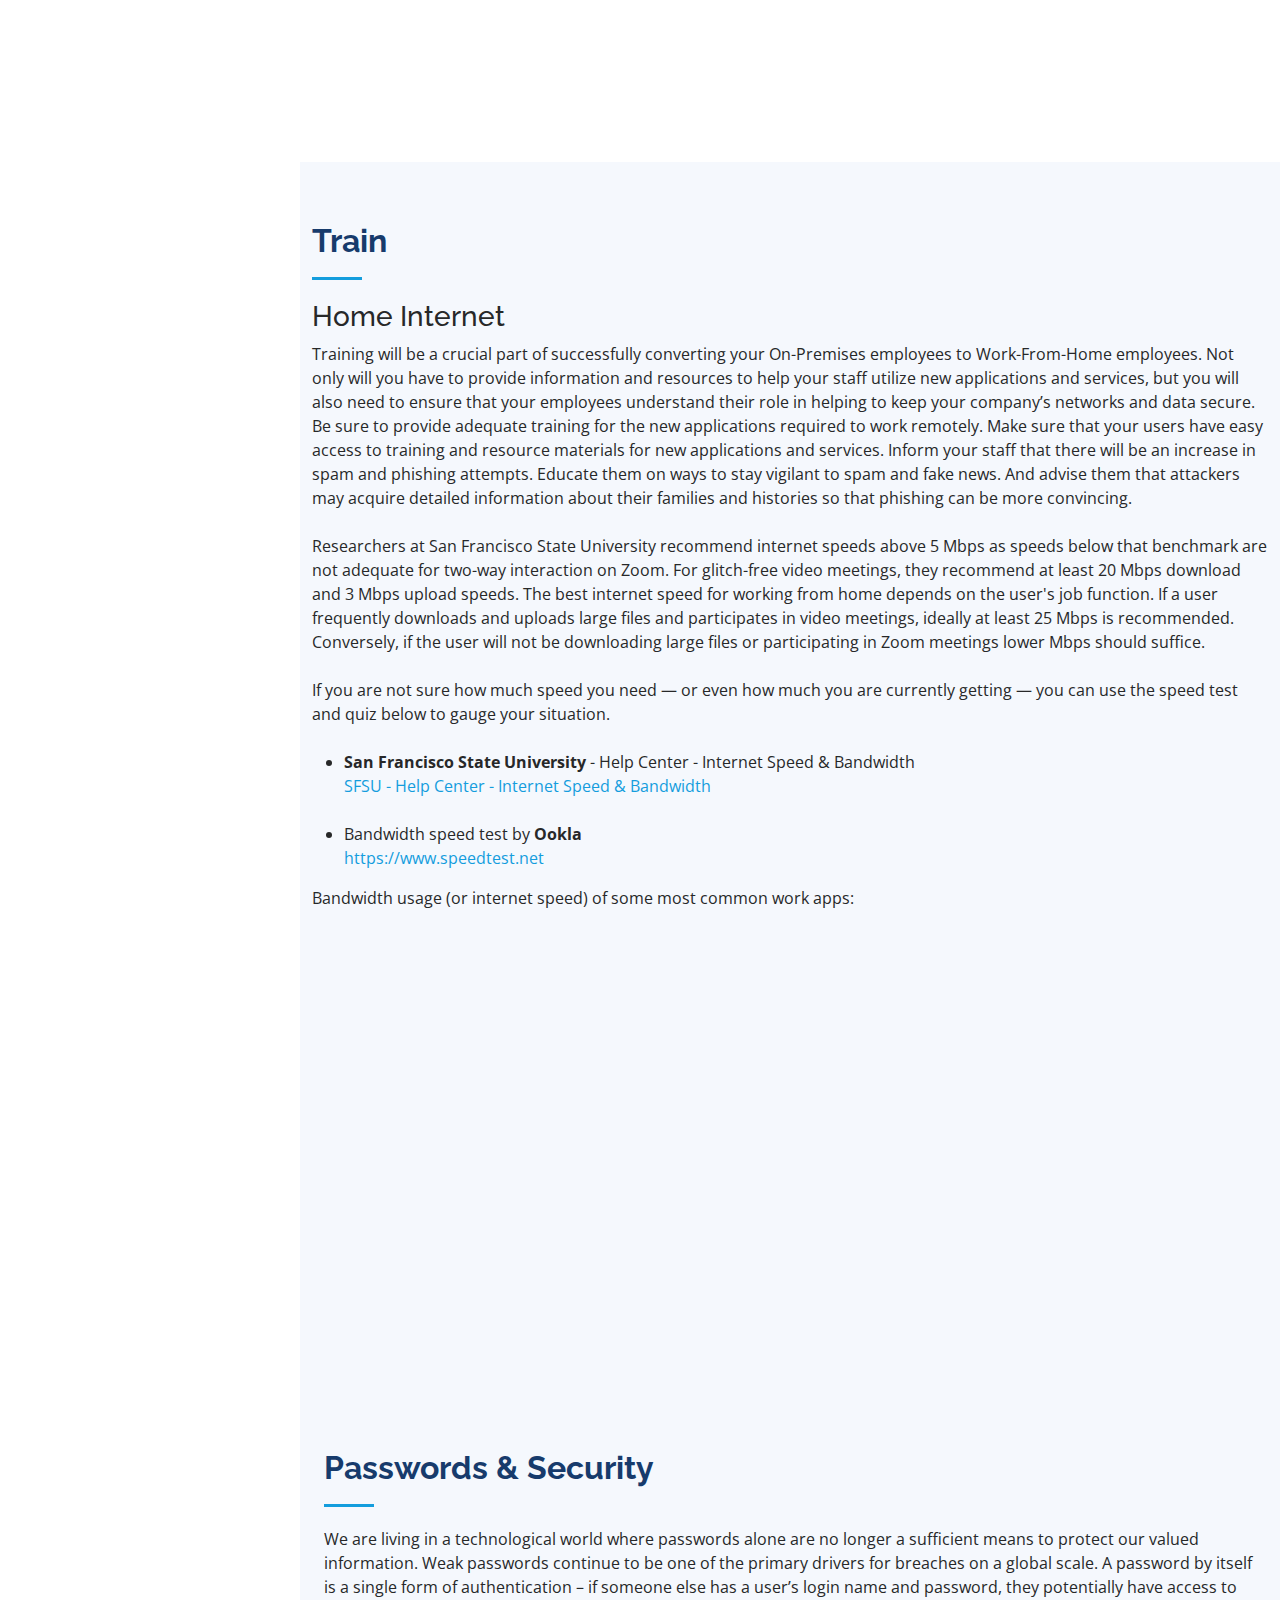
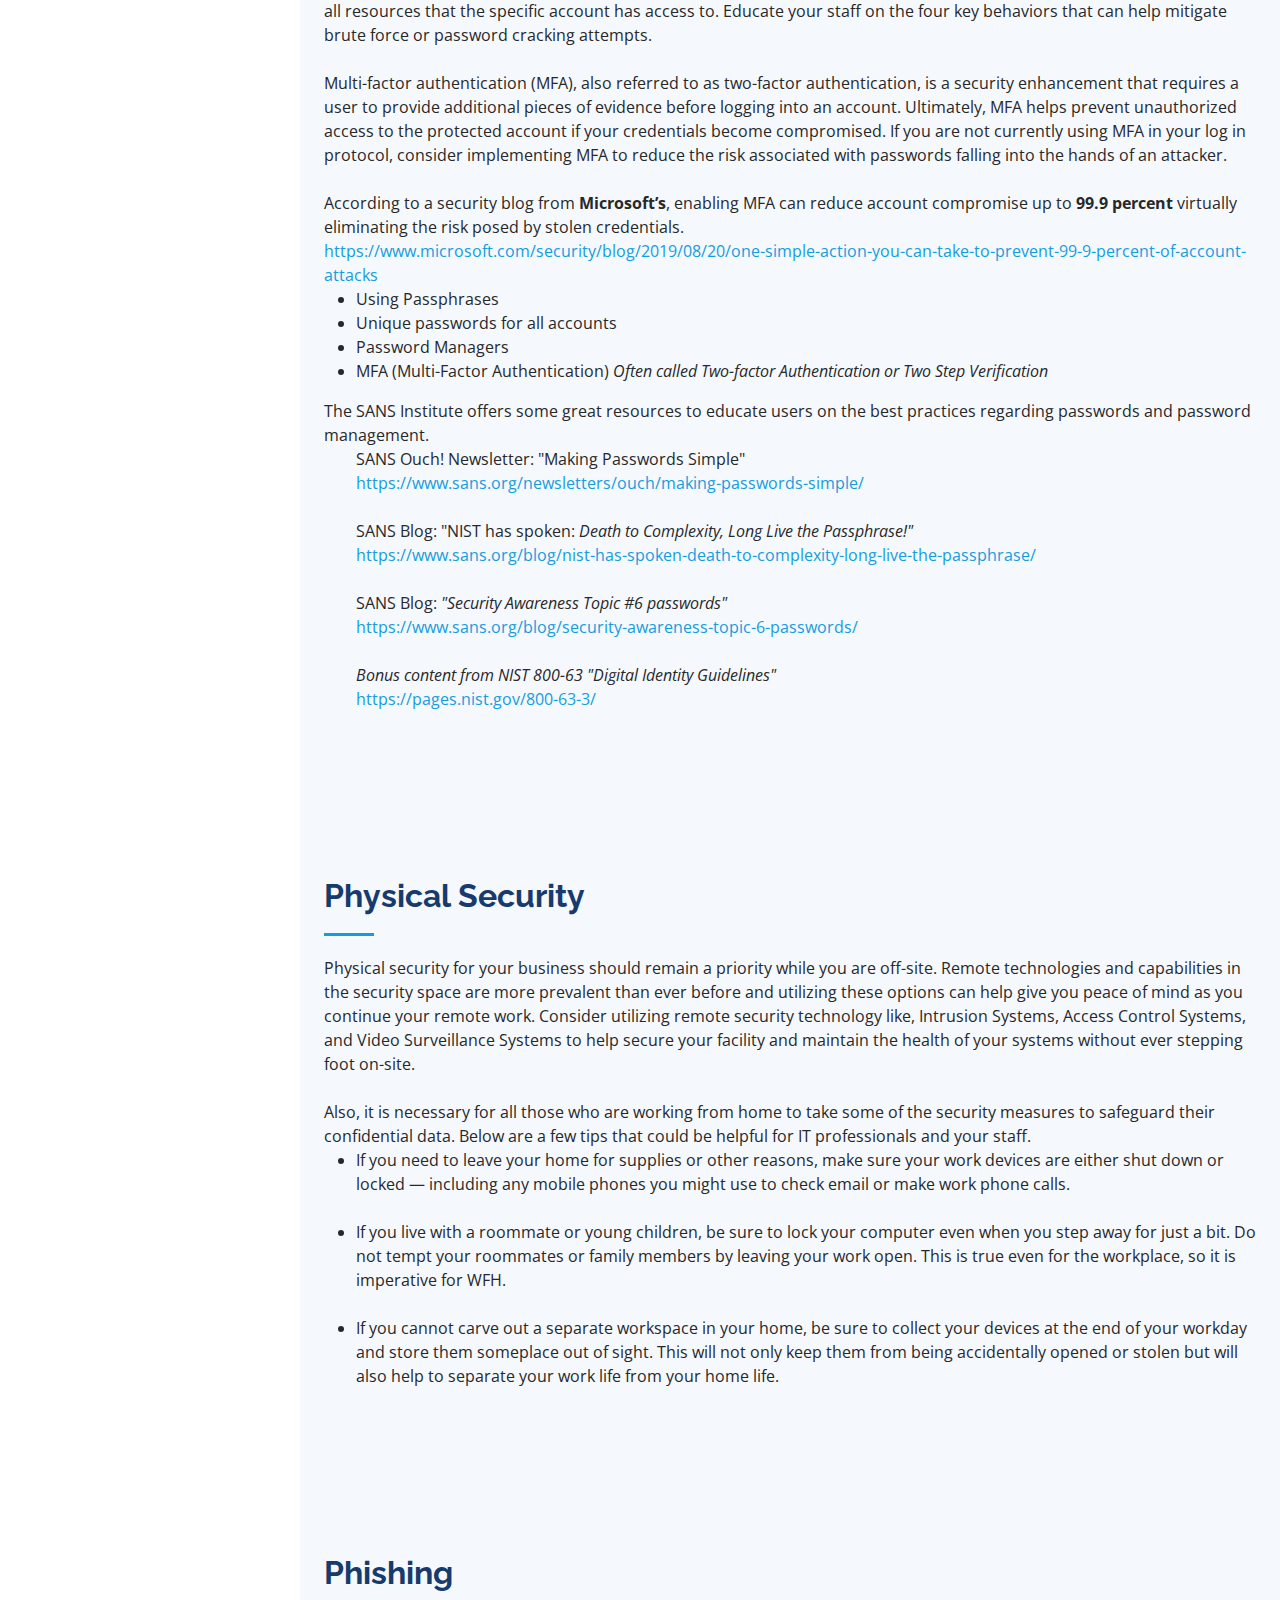
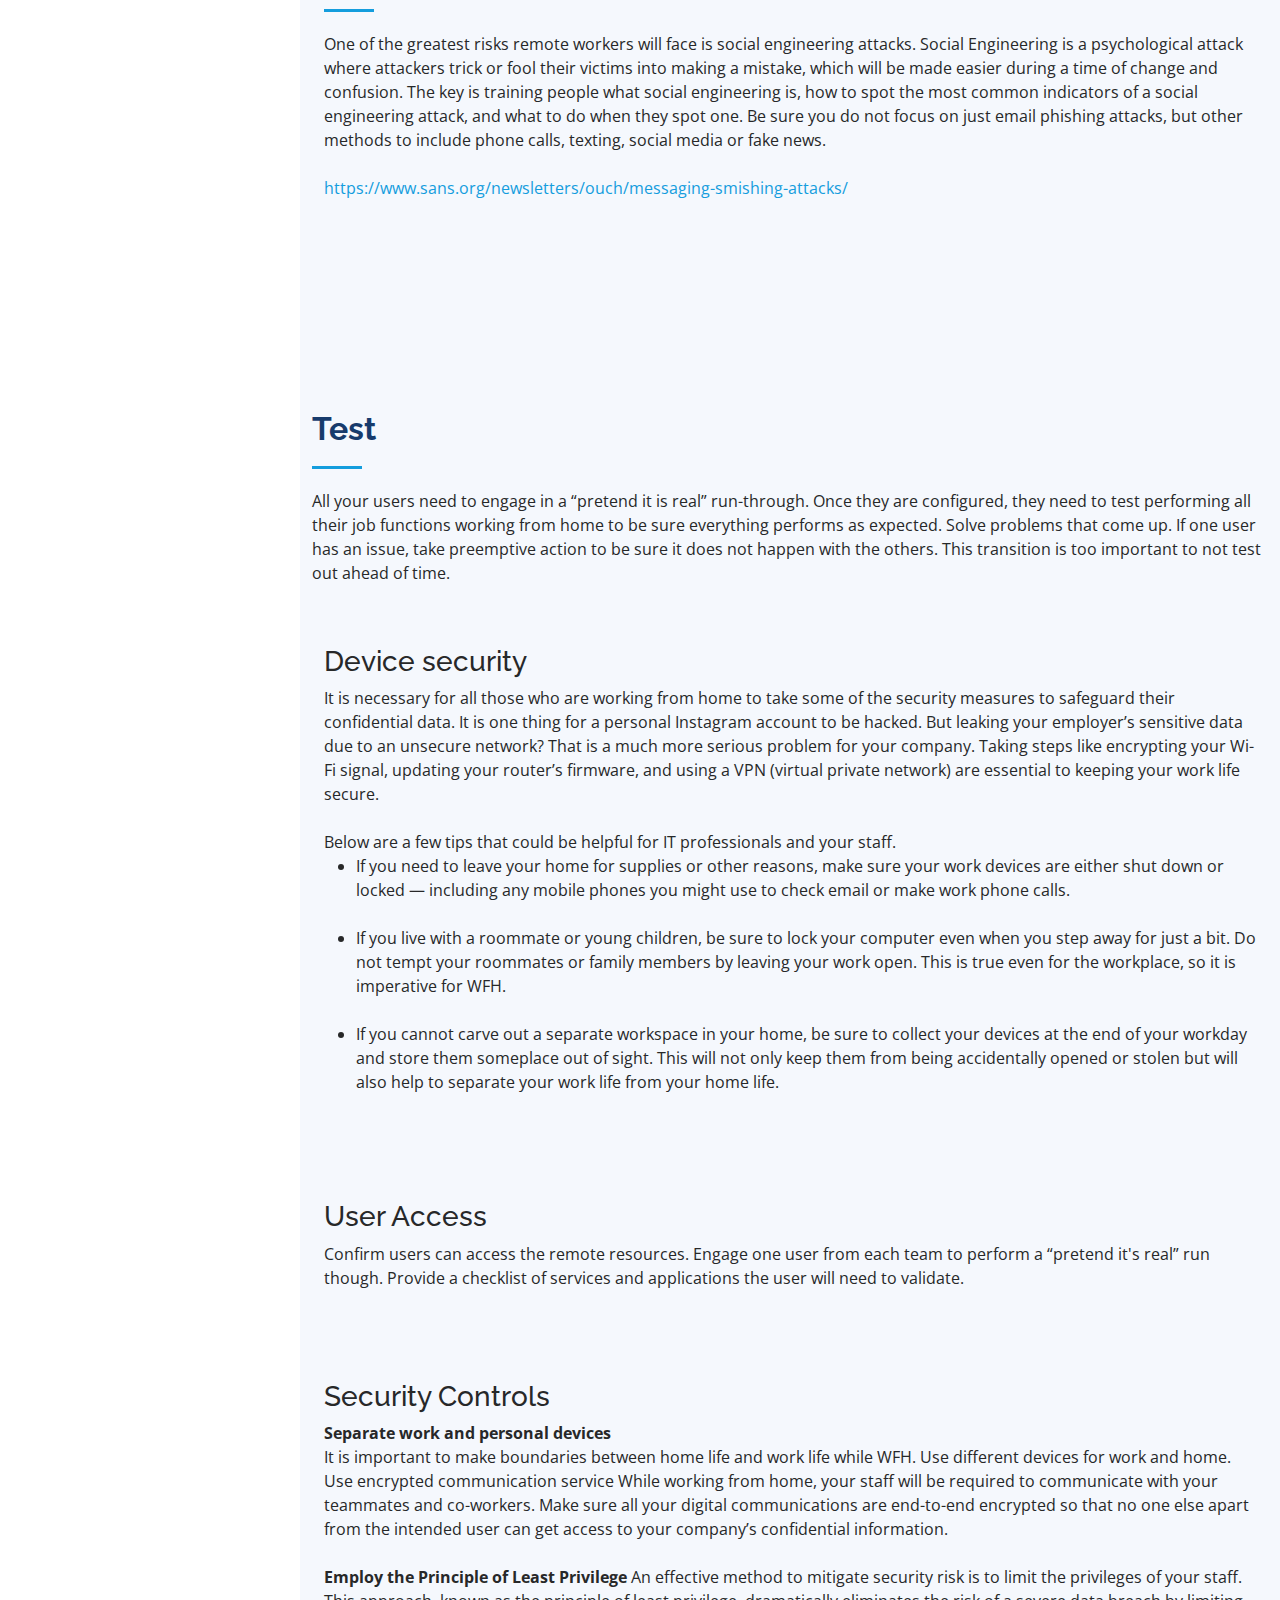
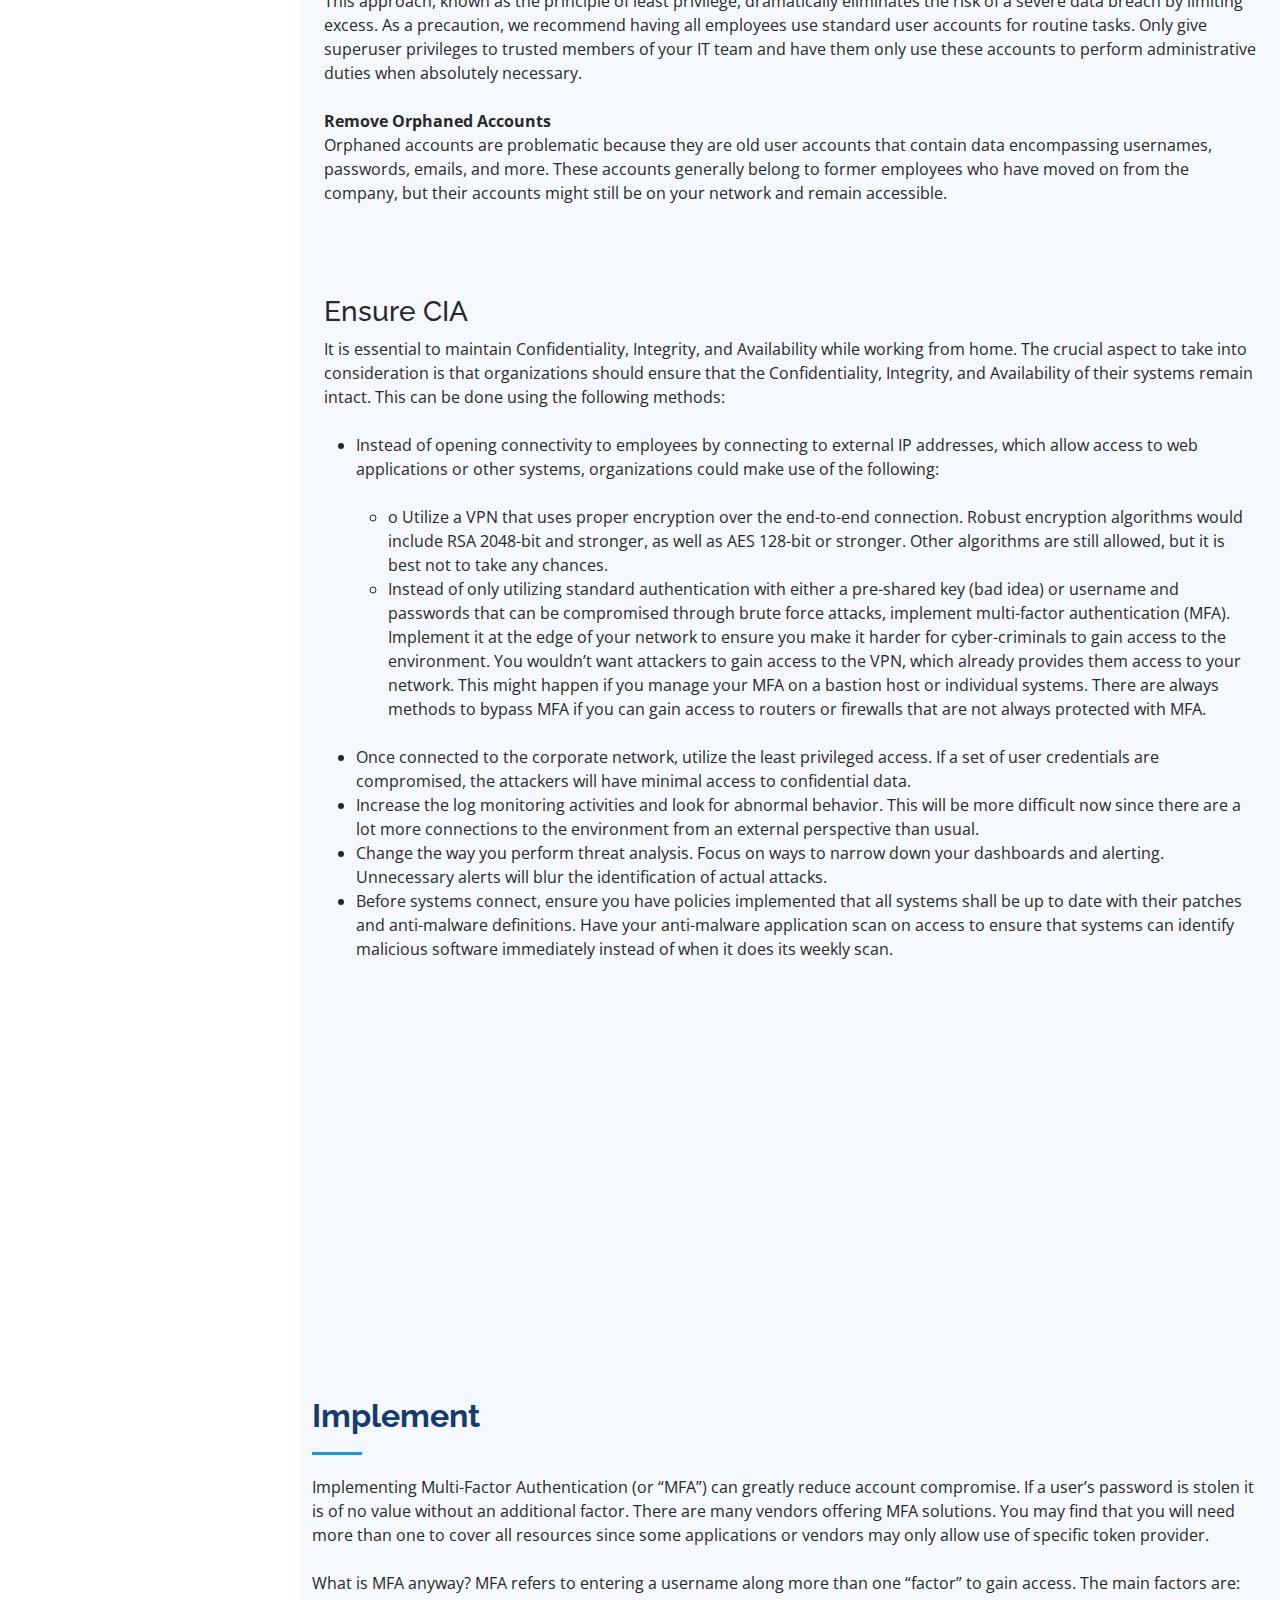
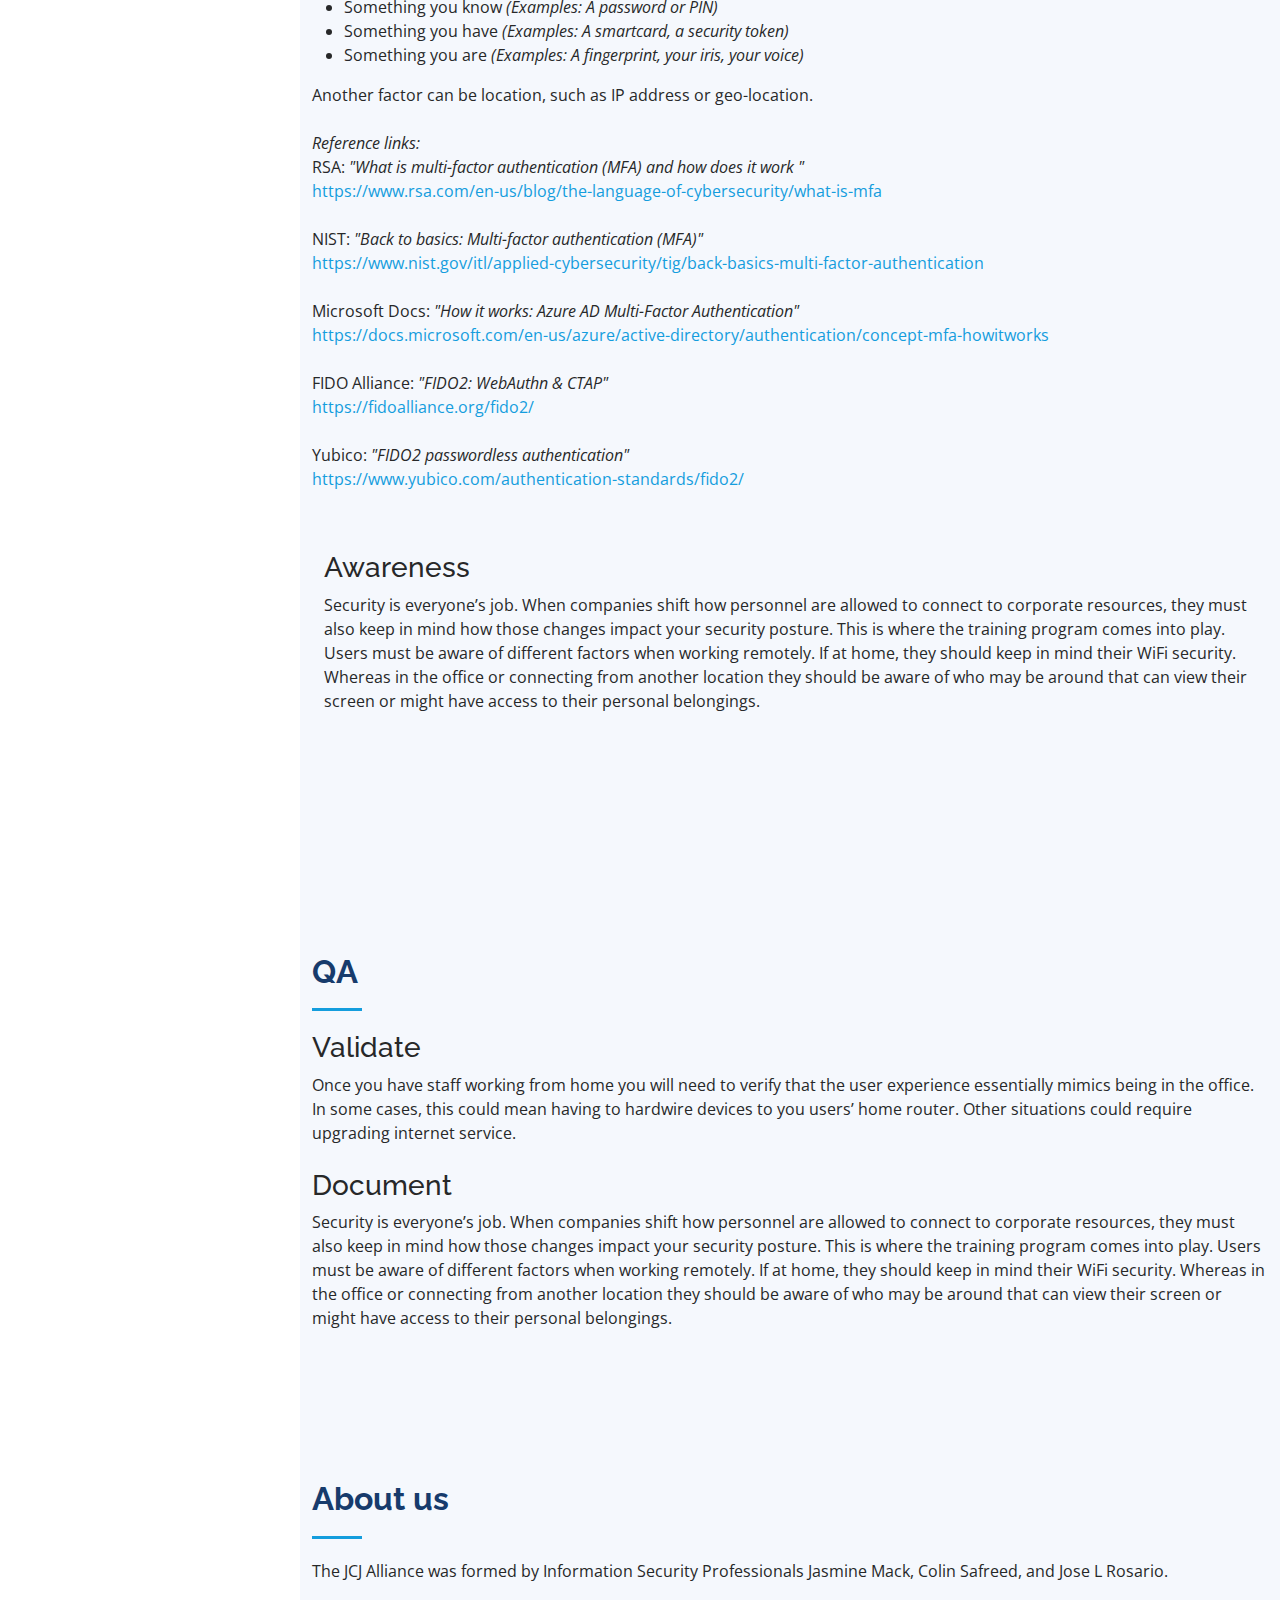
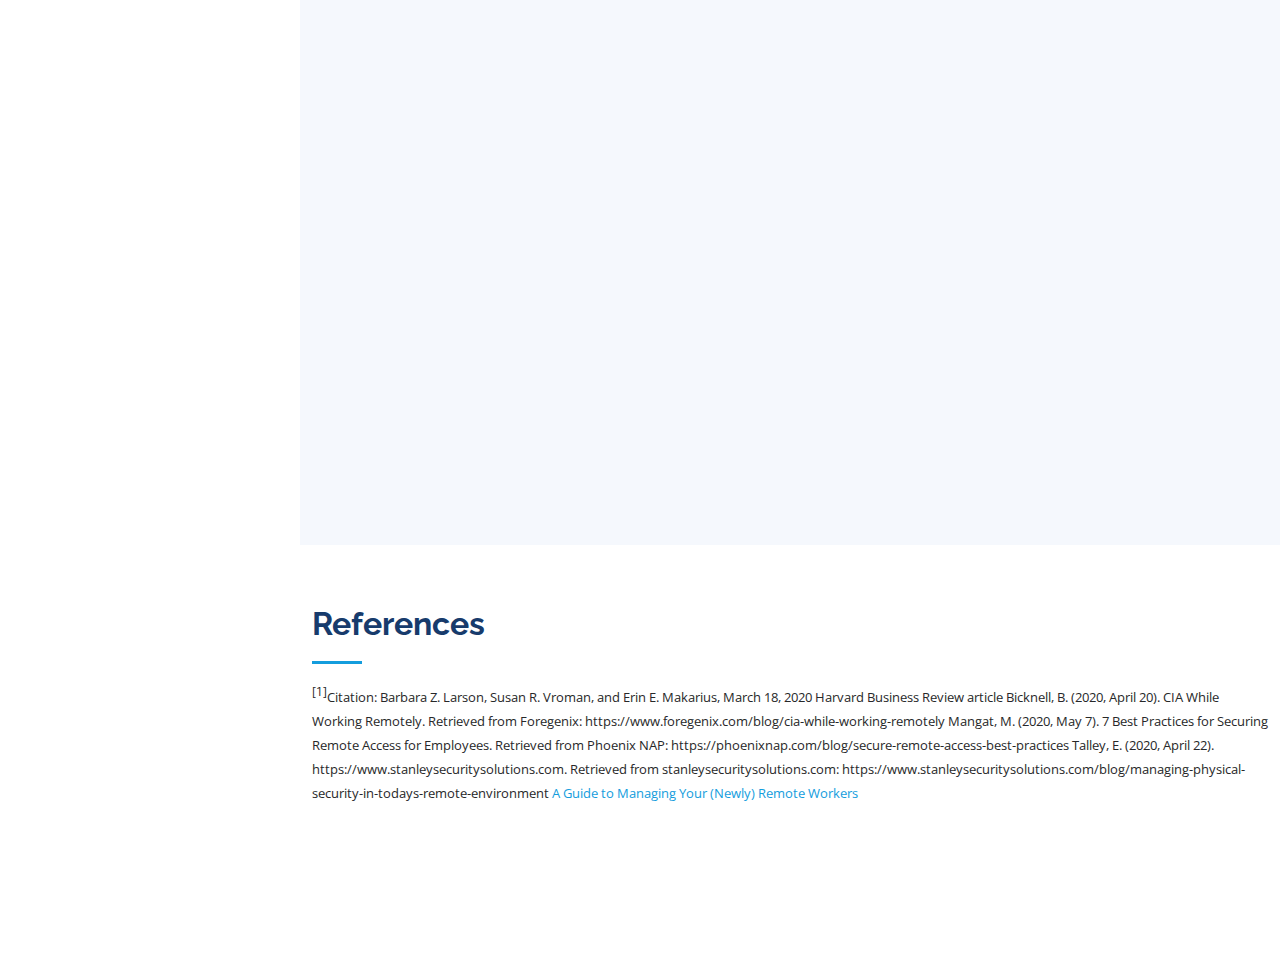
==== commit c598f0d4: "Merge pull request #21 from CyberSec82/jazmack1-patch-4" ====
--- a/docs/JCJ_Alliance/index.html
+++ b/docs/JCJ_Alliance/index.html
@@ -622,12 +622,12 @@
               <div class="testimonial-item" data-aos="fade-up" data-aos-delay="300">
                 <p>
                   <i class="bx bxs-quote-alt-left quote-icon-left"></i>
-                  Fugiat enim eram quae cillum dolore dolor amet nulla culpa multos export minim fugiat minim velit minim dolor enim duis veniam ipsum anim magna sunt elit fore quem dolore labore illum veniam.
-                  <i class="bx bxs-quote-alt-right quote-icon-right"></i>
+                 The five most efficient cyber defenders are: Anticipation, Education, Detection, Reaction and Resilience. Do remember: "Cybersecurity is much more than an IT topic."
+                  <i class="bx bxs-quote-alt-right quote-icon-right"></i> ― Stephane Nappo
                 </p>
                 <img src="assets/img/testimonials/Joey.jpg" class="testimonial-img" alt="">
-                <h3>Jose L Rosario</h3>
-                <h4>Executive VP & CFO</h4>
+                <h3>Jose Rosario</h3>
+                <h4>Cybersecurity Professional</h4>
               </div>
             </div><!-- End testimonial item -->
           </div>
@@ -643,7 +643,10 @@
 
         <div class="section-title">
           <h2>References</h2>
-          <p><sup>&#91;1&#93;</sup><font size="-1">Citation: Barbara Z. Larson, Susan R. Vroman, and Erin E. Makarius, March 18, 2020 Harvard Business Review article <a href="https://hbr.org/2020/03/a-guide-to-managing-your-newly-remote-workers">A Guide to Managing Your (Newly) Remote Workers</a></font>
+          <p><sup>&#91;1&#93;</sup><font size="-1">Citation: Barbara Z. Larson, Susan R. Vroman, and Erin E. Makarius, March 18, 2020 Harvard Business Review article
+            Bicknell, B. (2020, April 20). CIA While Working Remotely. Retrieved from Foregenix: https://www.foregenix.com/blog/cia-while-working-remotely
+            Mangat, M. (2020, May 7). 7 Best Practices for Securing Remote Access for Employees. Retrieved from Phoenix NAP: https://phoenixnap.com/blog/secure-remote-access-best-practices
+            Talley, E. (2020, April 22). https://www.stanleysecuritysolutions.com. Retrieved from stanleysecuritysolutions.com: https://www.stanleysecuritysolutions.com/blog/managing-physical-security-in-todays-remote-environment <a href="https://hbr.org/2020/03/a-guide-to-managing-your-newly-remote-workers">A Guide to Managing Your (Newly) Remote Workers</a></font>
 
         </div>
       </div>
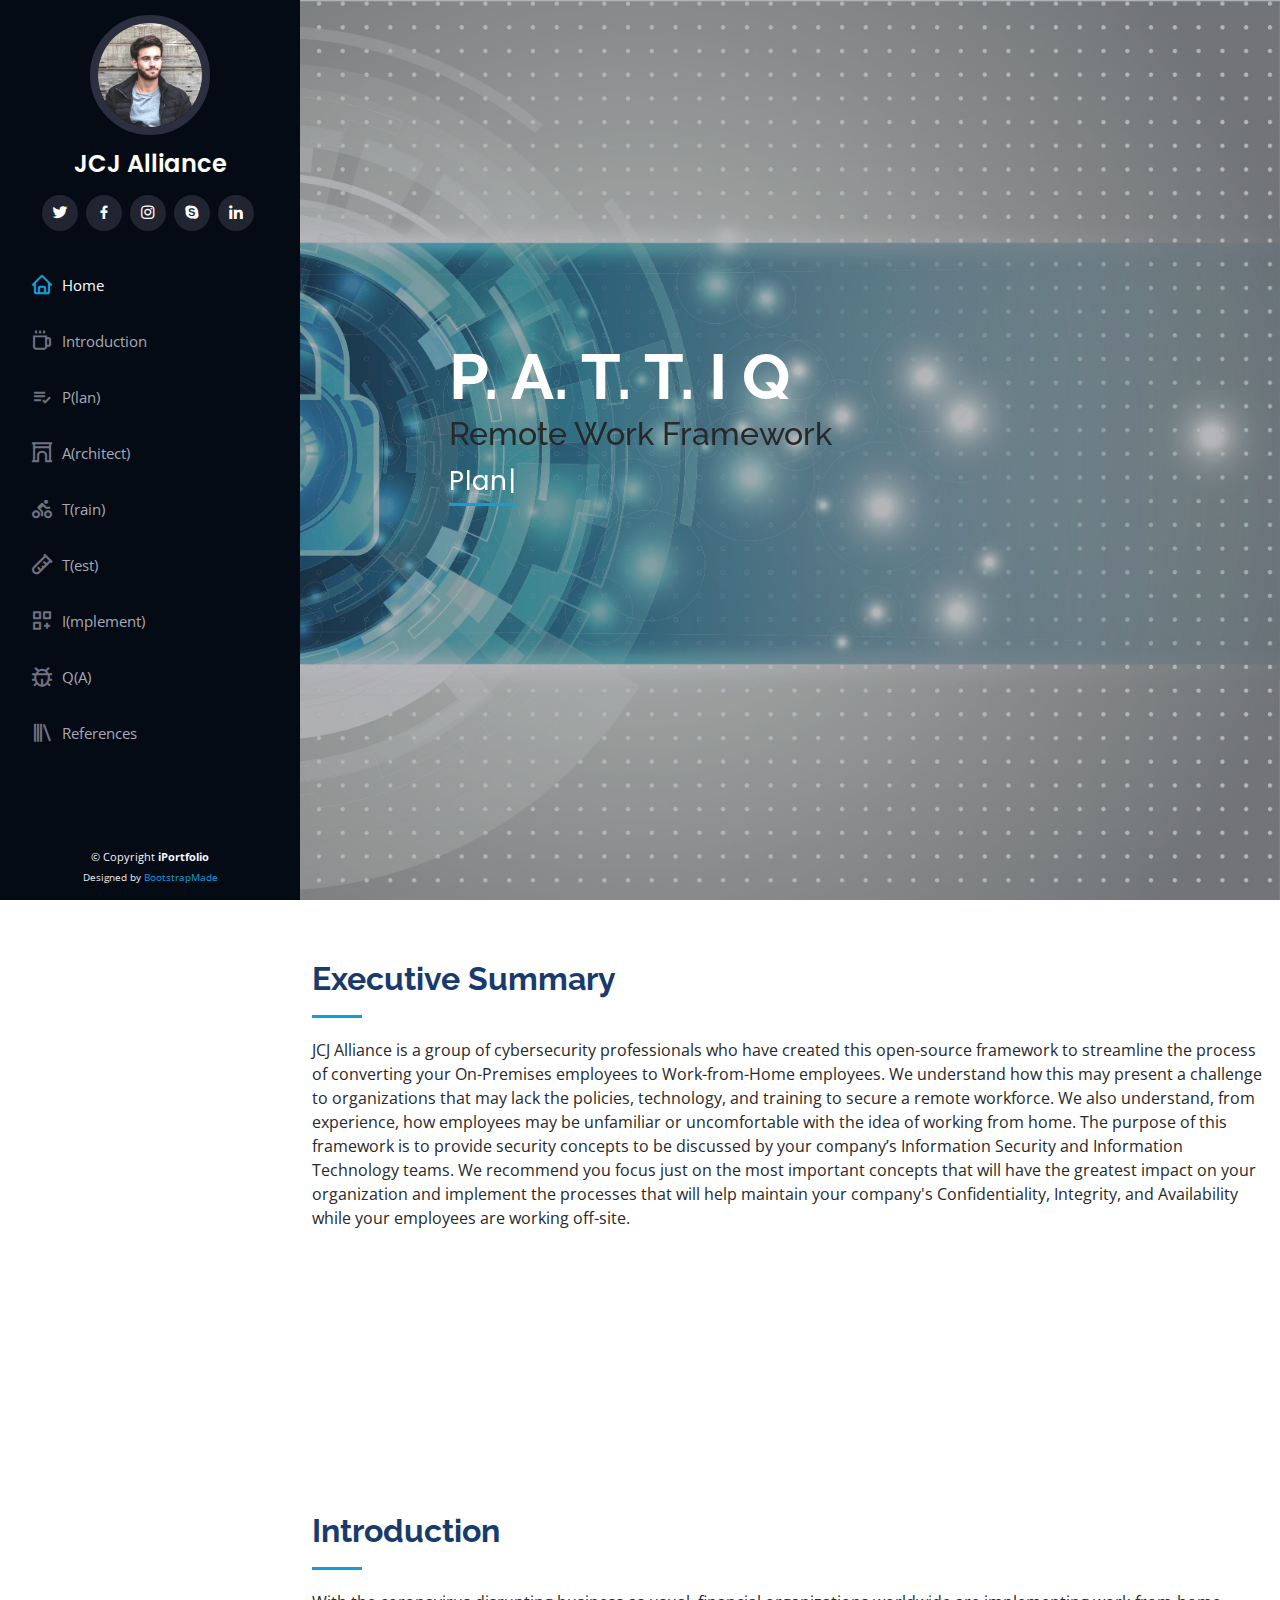
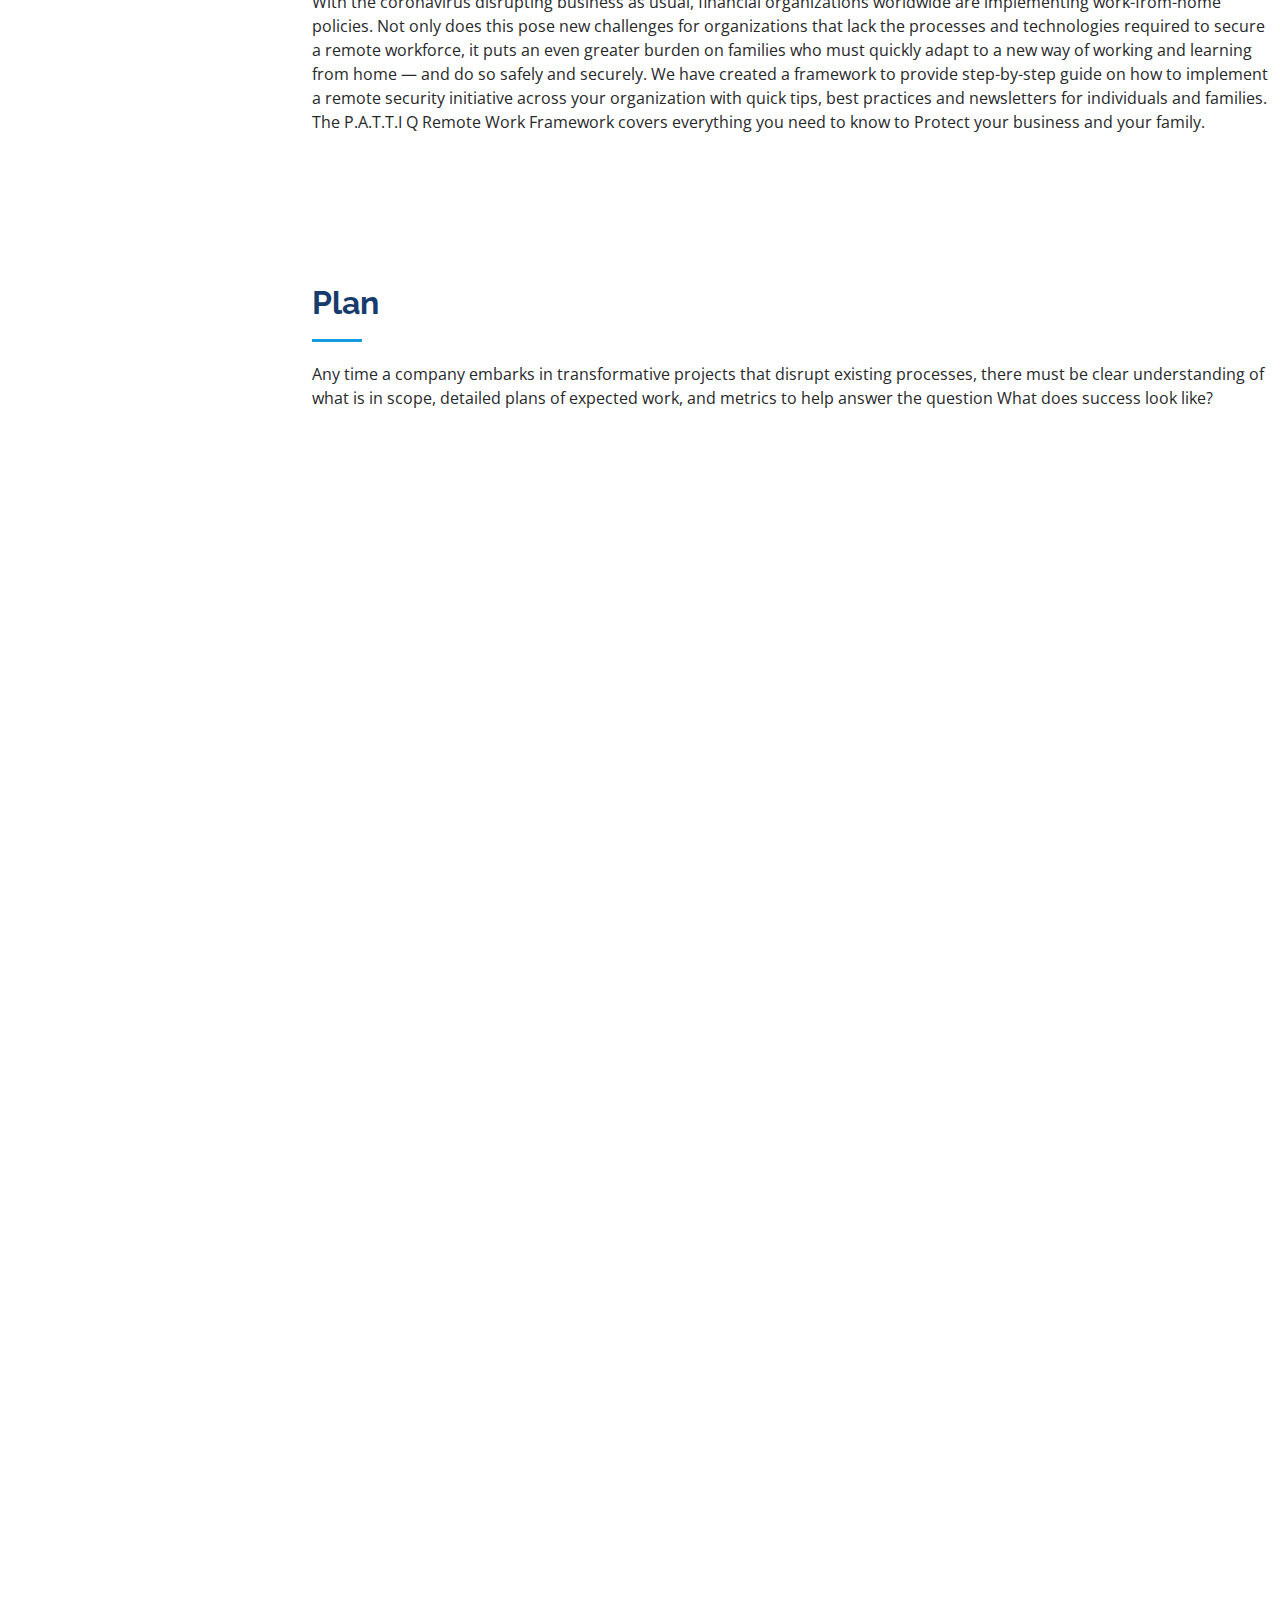
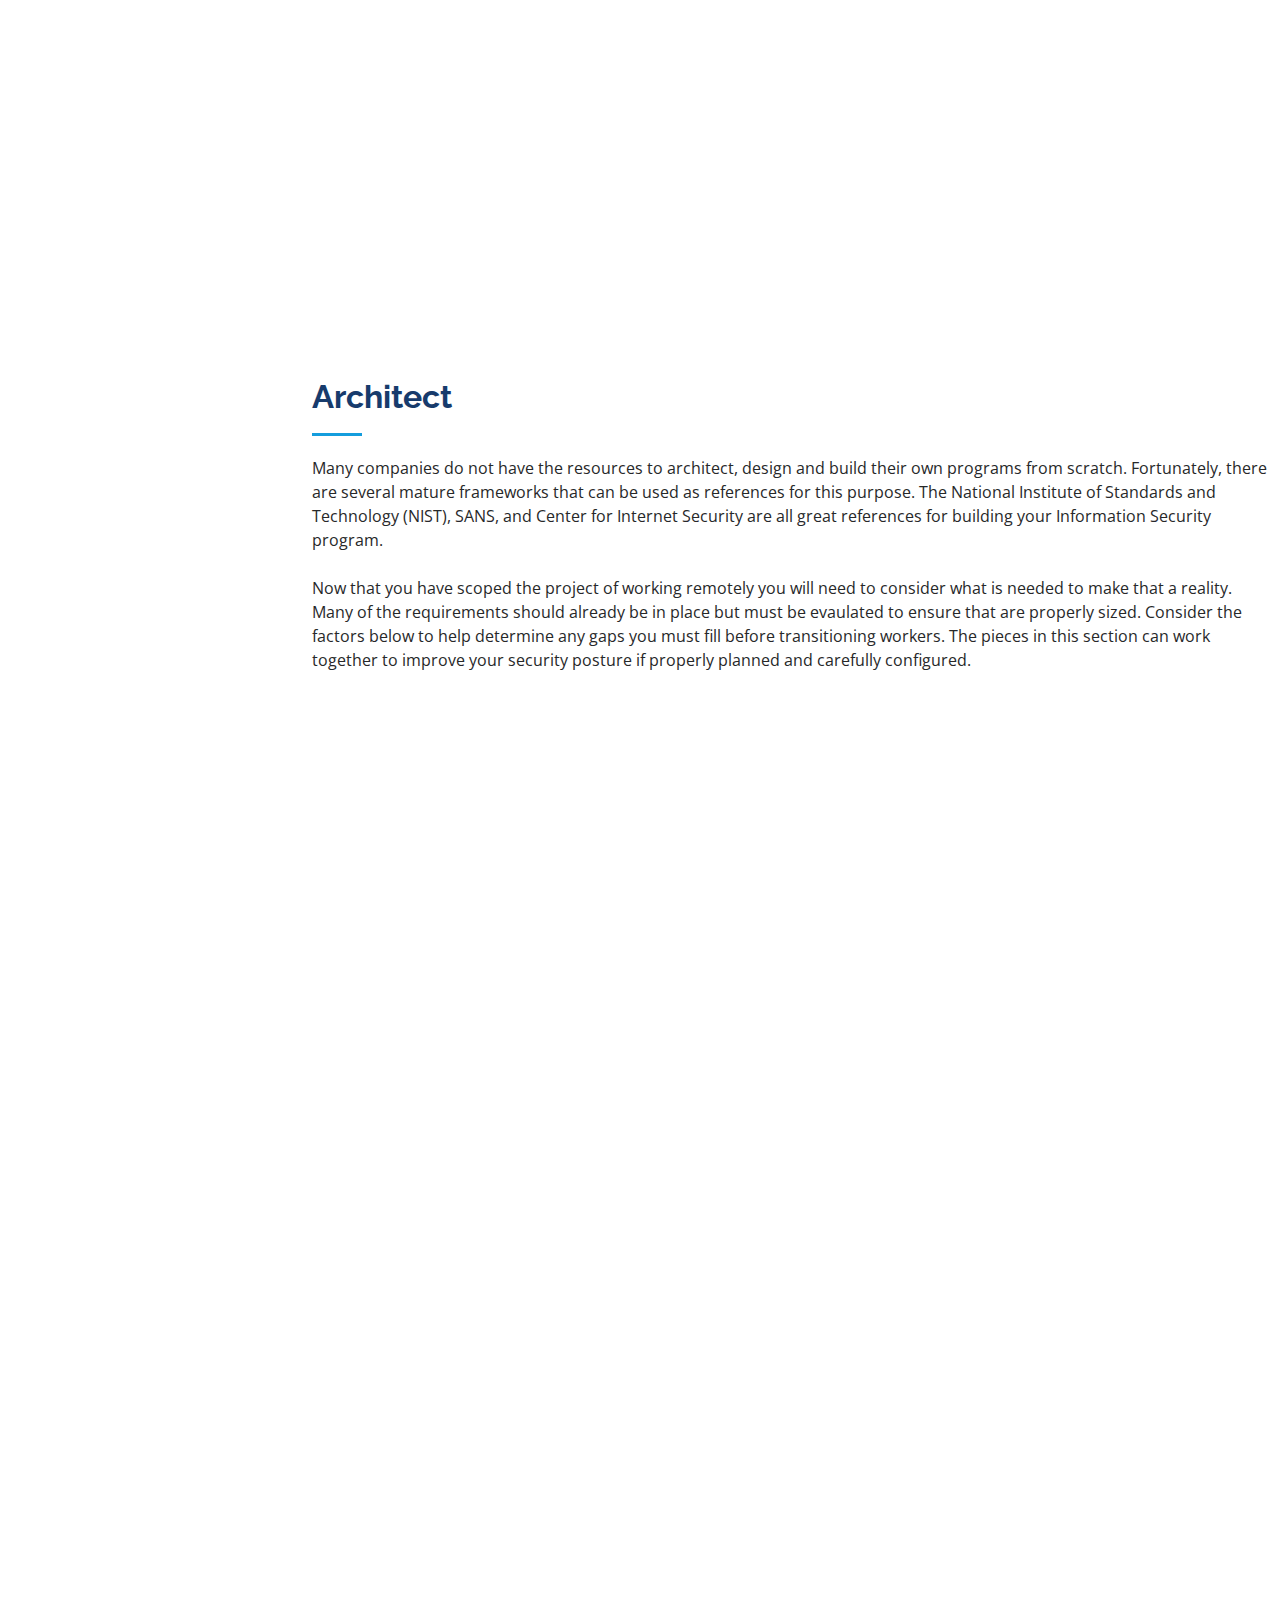
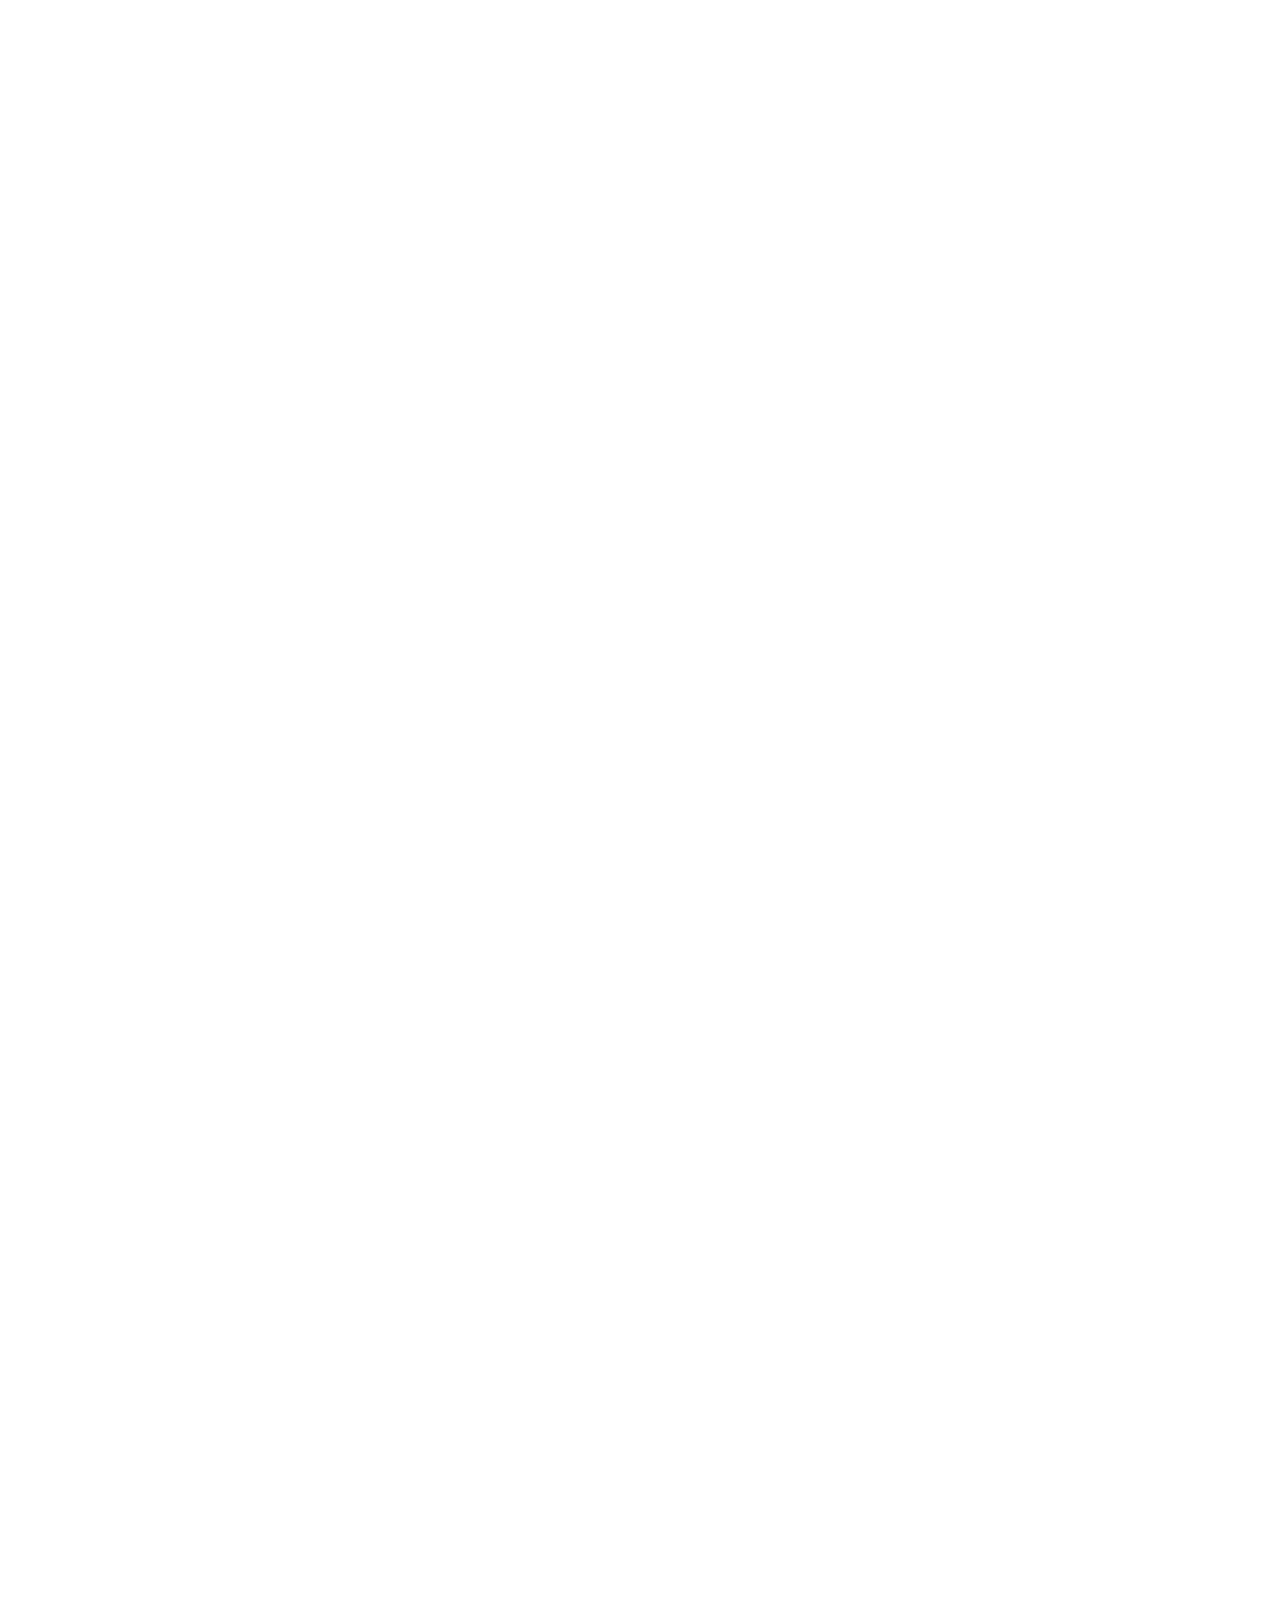
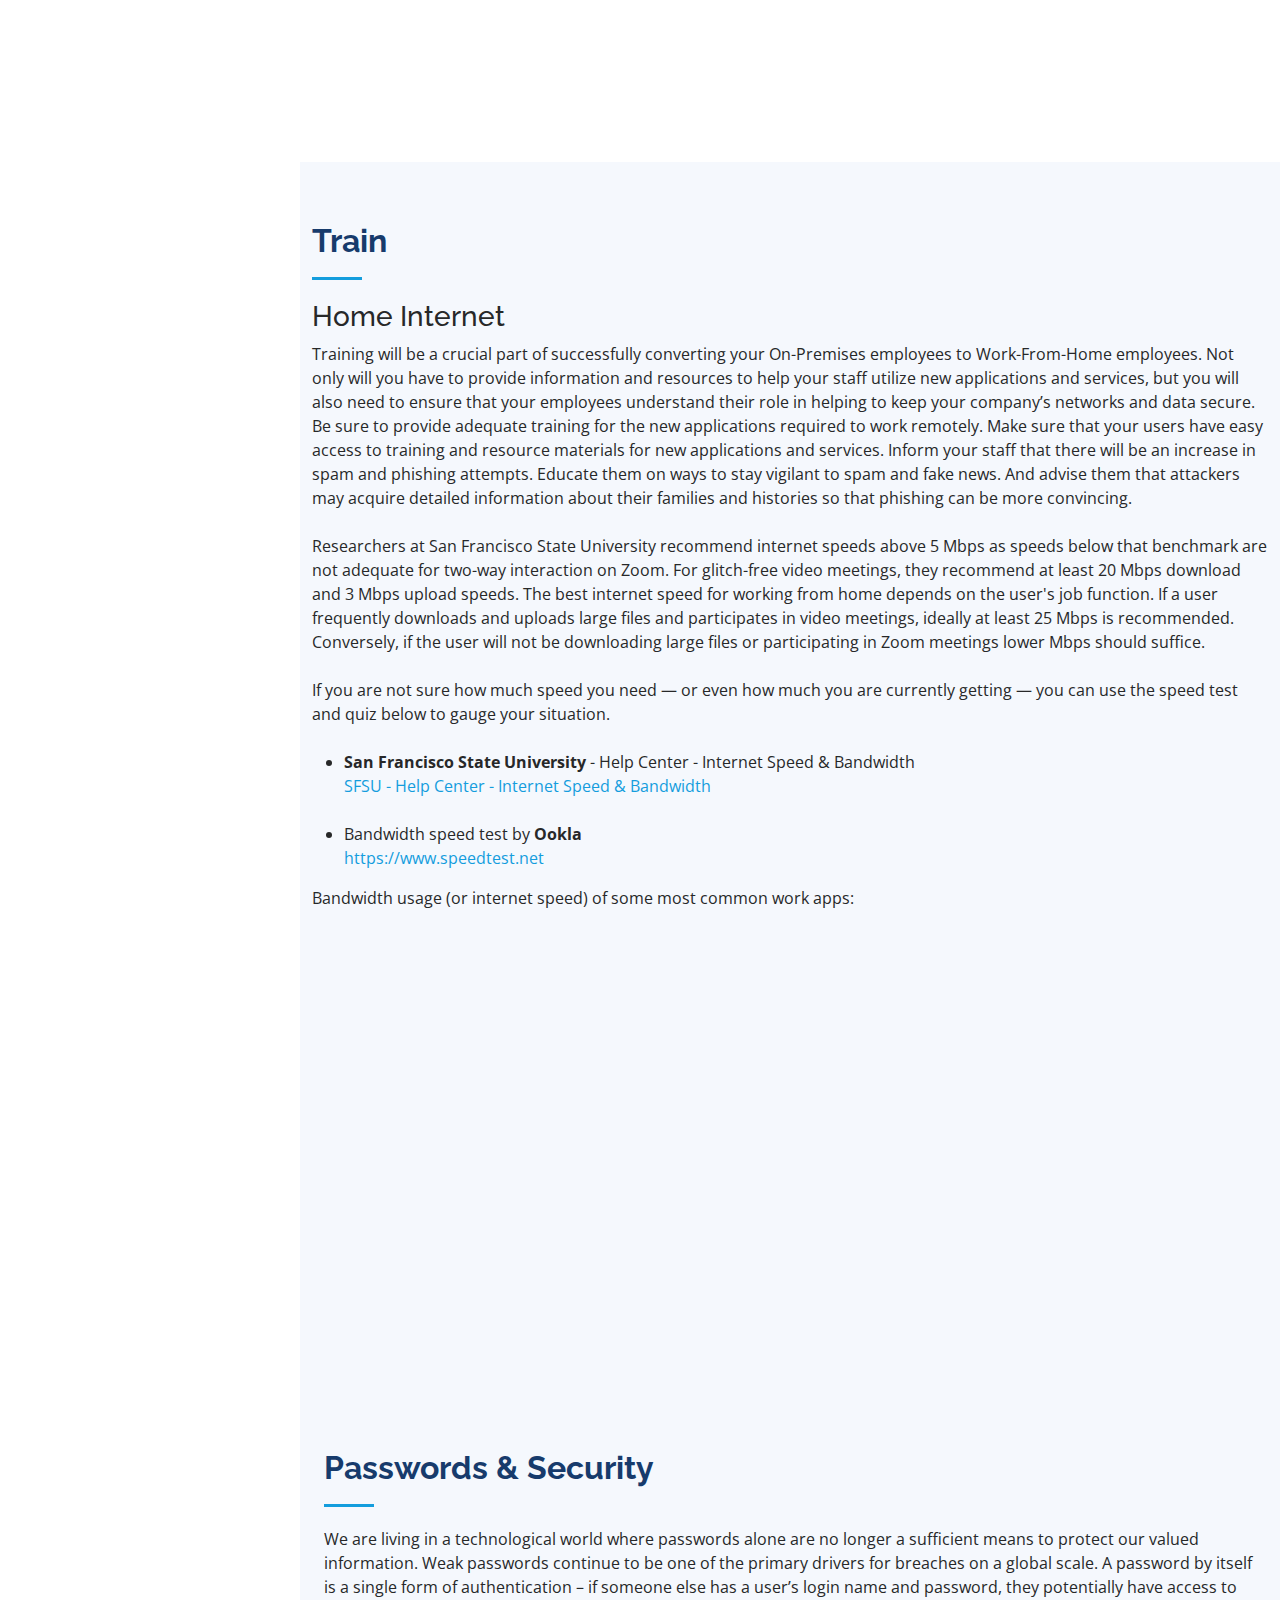
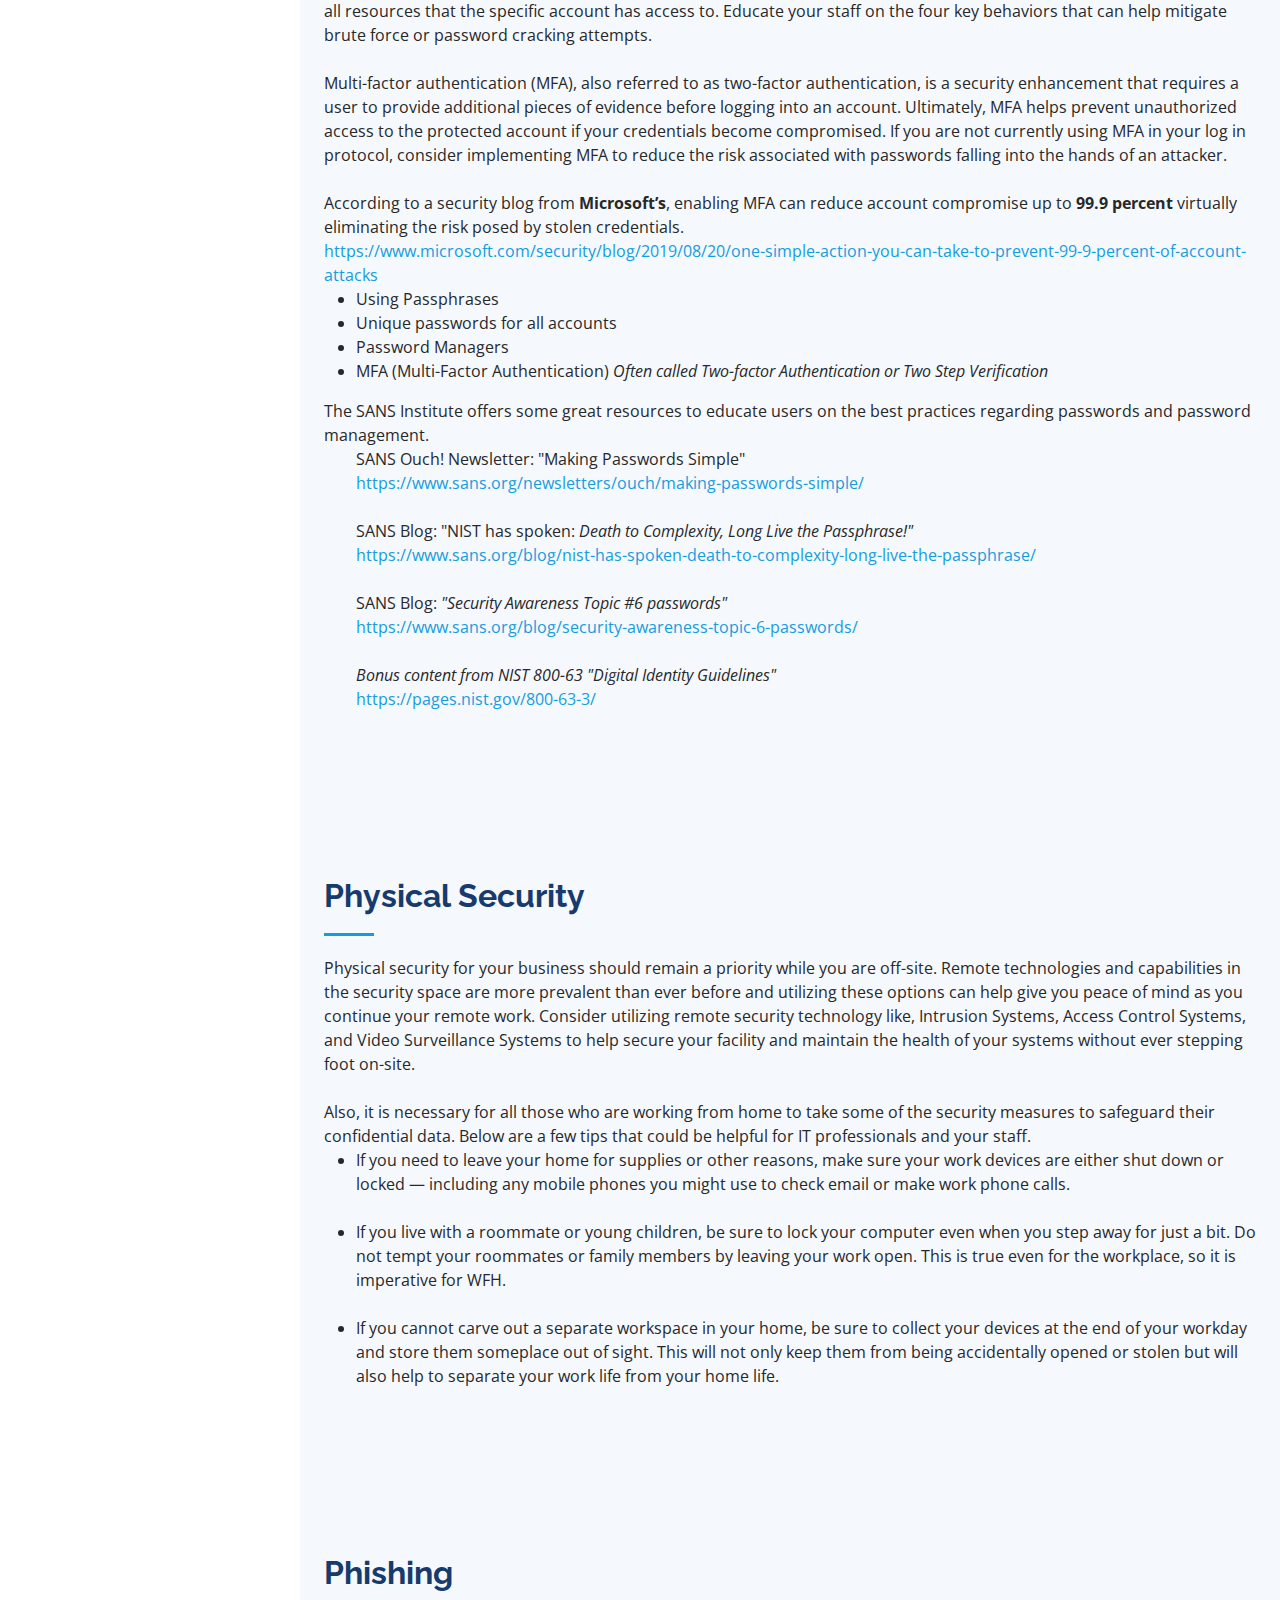
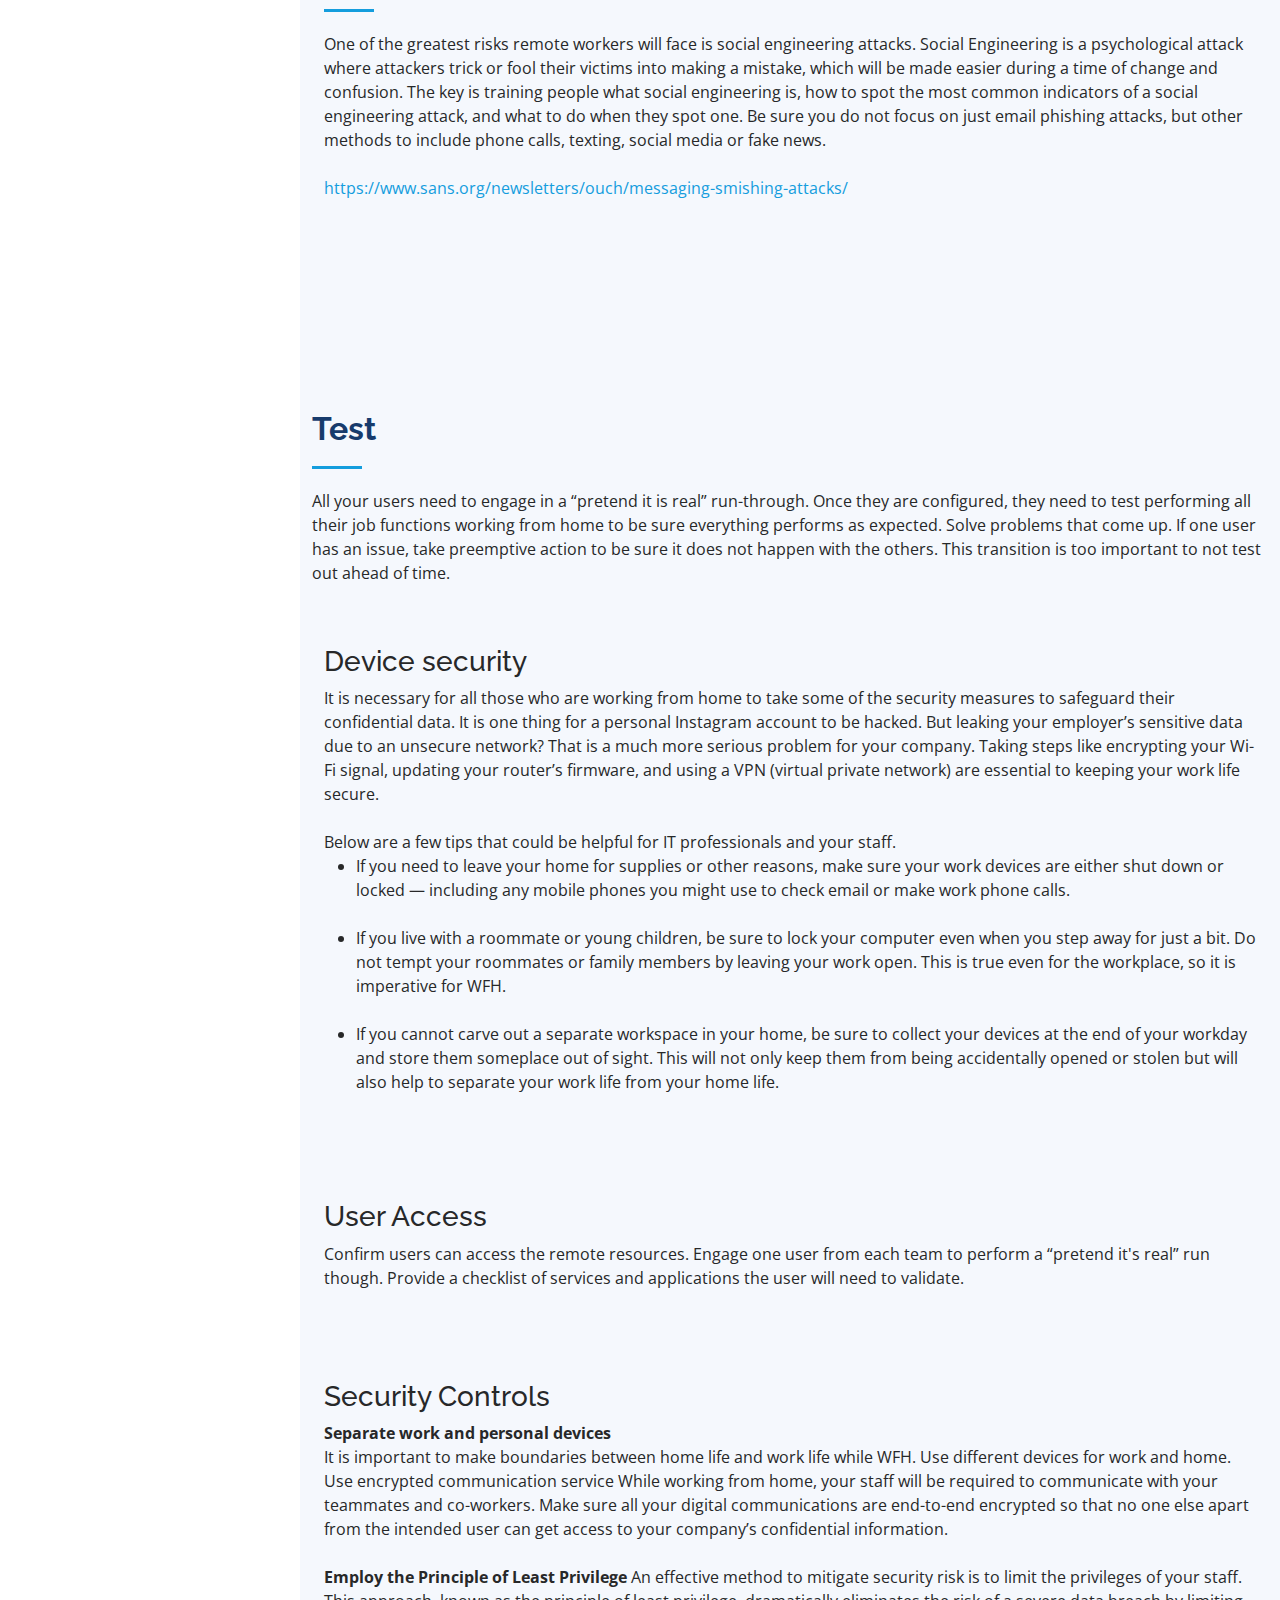
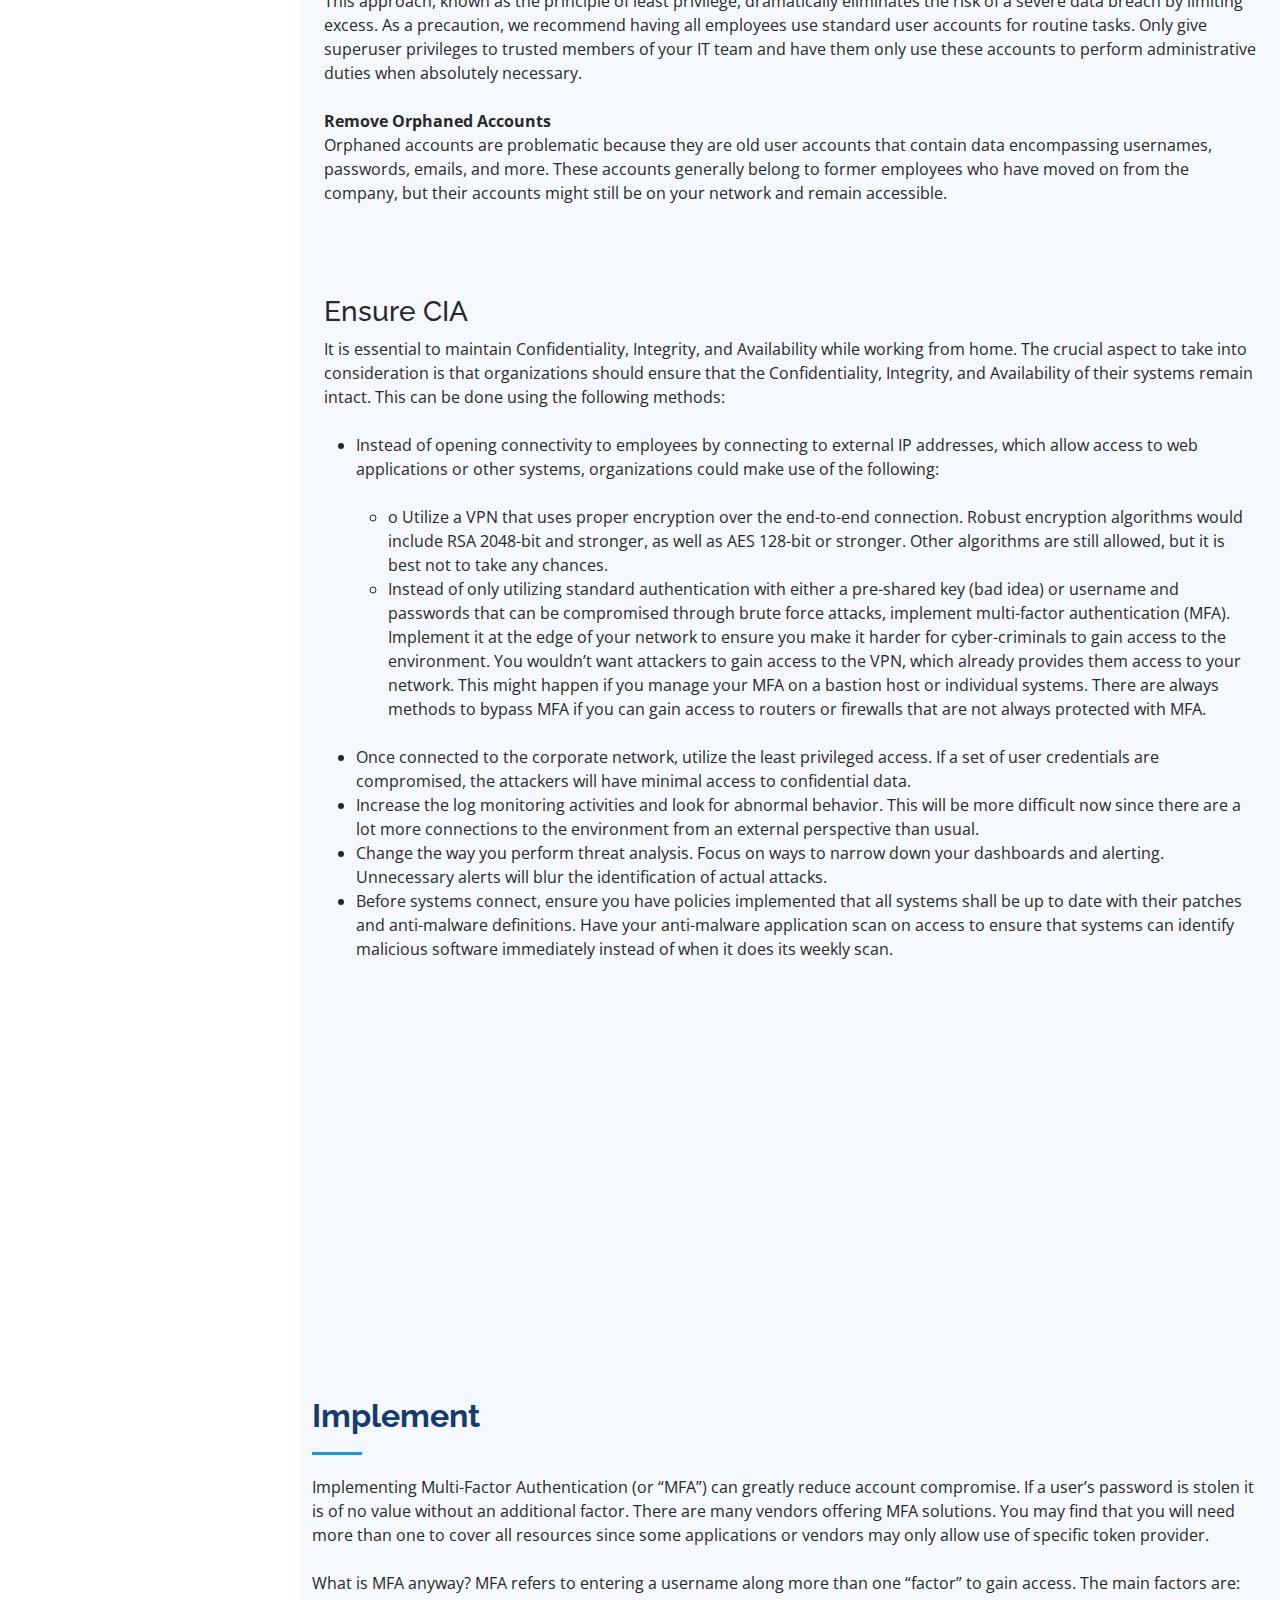
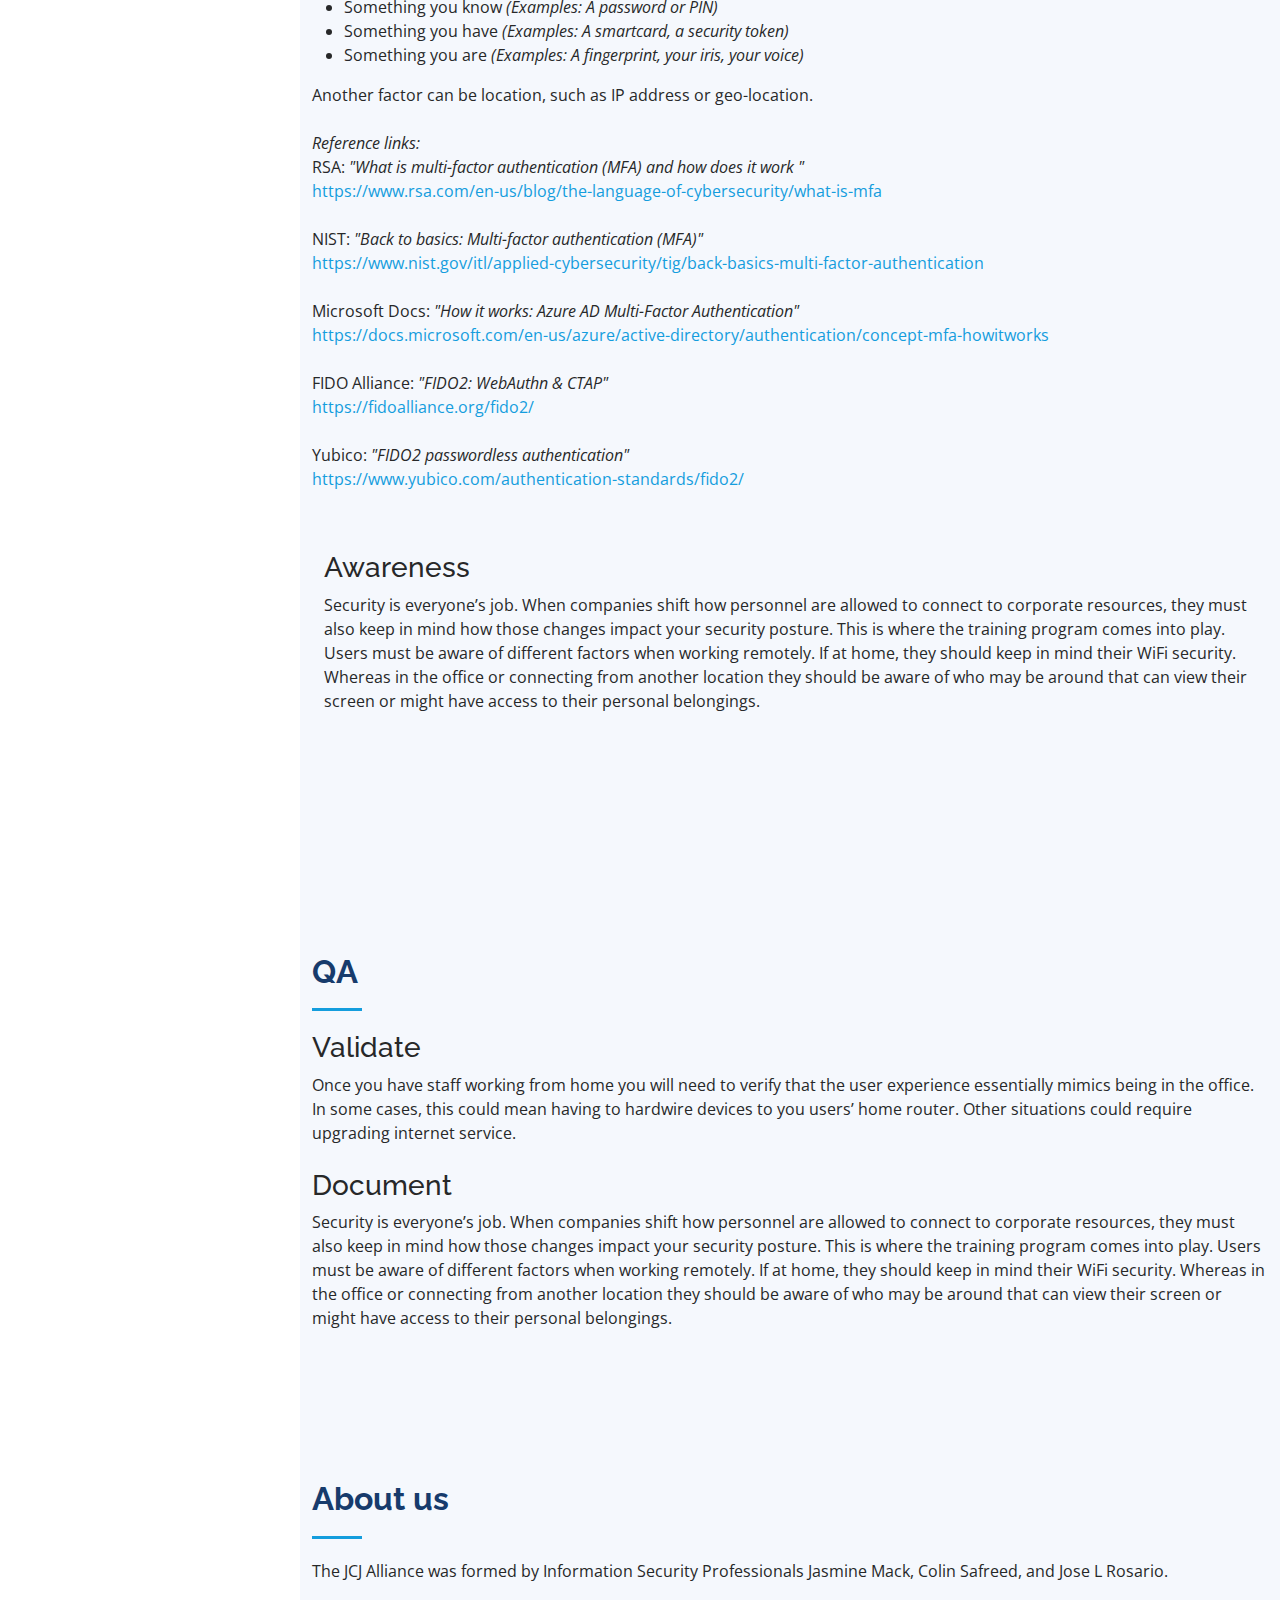
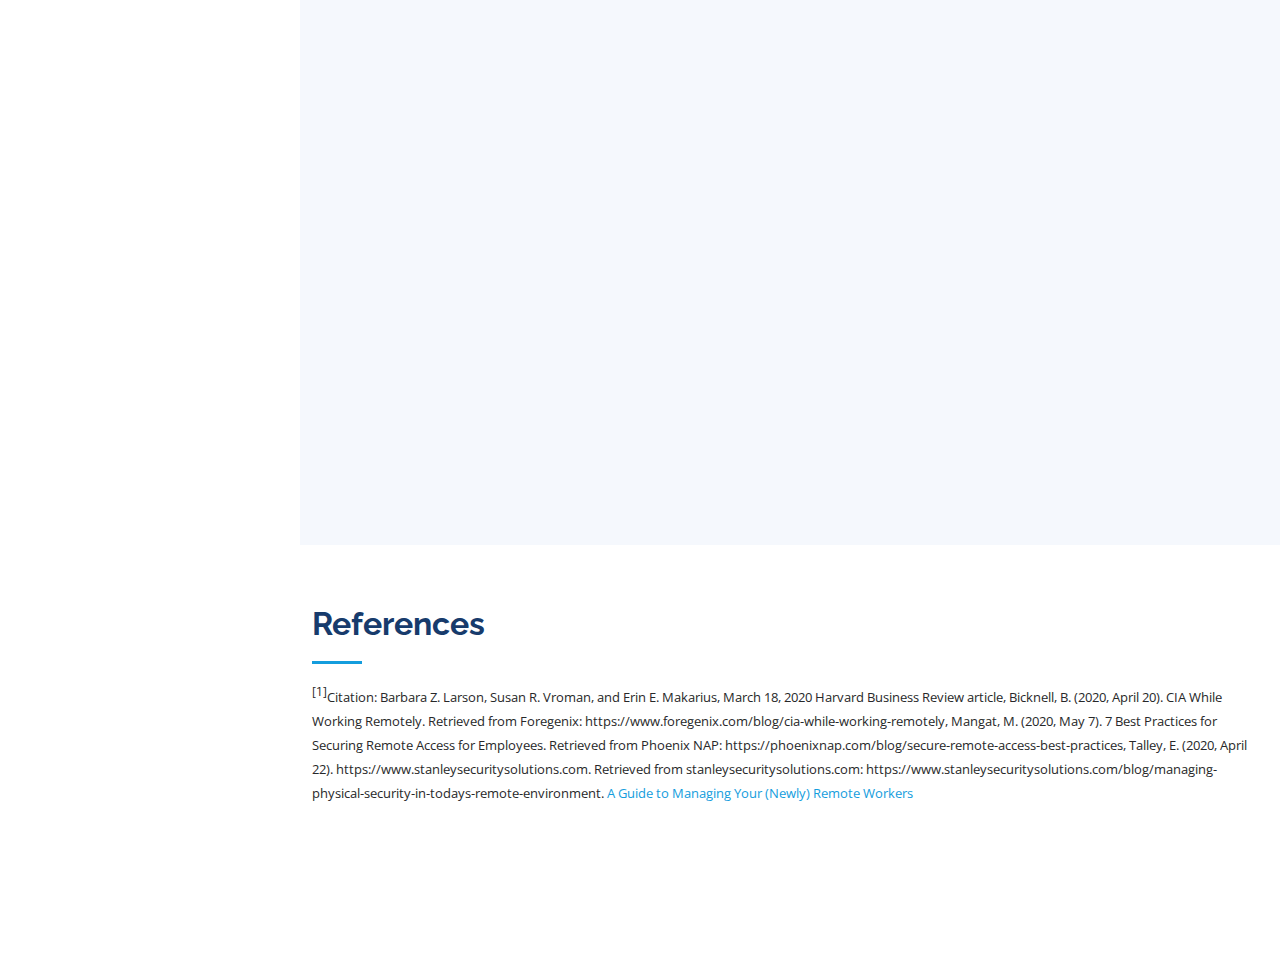
==== commit 86d46130: "Merge pull request #24 from CyberSec82/Colins121-patch-7" ====
--- a/docs/JCJ_Alliance/index.html
+++ b/docs/JCJ_Alliance/index.html
@@ -107,7 +107,7 @@
           <div class="col-lg-4" data-aos="fade-right">
             <!--<img src="assets/img/framework-1500166463.jpg" class="img-fluid" alt="">-->
             <!--<img src="assets/img/lock-410047174.jpg" class="img-fluid" alt="">-->
-            <img src="assets/img/gears-cyber-security-722403334.jpg" class="img-fluid" alt="">
+            <img src="assets/img/gears_722403334.jpg" class="img-fluid" alt="">
           </div>
           <div class="col-lg-8 pt-4 pt-lg-0 content" data-aos="fade-left">
             <h3>P. A. T. T. I Q</h3>
@@ -643,10 +643,10 @@
 
         <div class="section-title">
           <h2>References</h2>
-          <p><sup>&#91;1&#93;</sup><font size="-1">Citation: Barbara Z. Larson, Susan R. Vroman, and Erin E. Makarius, March 18, 2020 Harvard Business Review article
-            Bicknell, B. (2020, April 20). CIA While Working Remotely. Retrieved from Foregenix: https://www.foregenix.com/blog/cia-while-working-remotely
-            Mangat, M. (2020, May 7). 7 Best Practices for Securing Remote Access for Employees. Retrieved from Phoenix NAP: https://phoenixnap.com/blog/secure-remote-access-best-practices
-            Talley, E. (2020, April 22). https://www.stanleysecuritysolutions.com. Retrieved from stanleysecuritysolutions.com: https://www.stanleysecuritysolutions.com/blog/managing-physical-security-in-todays-remote-environment <a href="https://hbr.org/2020/03/a-guide-to-managing-your-newly-remote-workers">A Guide to Managing Your (Newly) Remote Workers</a></font>
+          <p><sup>&#91;1&#93;</sup><font size="-1">Citation: Barbara Z. Larson, Susan R. Vroman, and Erin E. Makarius, March 18, 2020 Harvard Business Review article,
+            Bicknell, B. (2020, April 20). CIA While Working Remotely. Retrieved from Foregenix: https://www.foregenix.com/blog/cia-while-working-remotely,
+            Mangat, M. (2020, May 7). 7 Best Practices for Securing Remote Access for Employees. Retrieved from Phoenix NAP: https://phoenixnap.com/blog/secure-remote-access-best-practices,
+            Talley, E. (2020, April 22). https://www.stanleysecuritysolutions.com. Retrieved from stanleysecuritysolutions.com: https://www.stanleysecuritysolutions.com/blog/managing-physical-security-in-todays-remote-environment. <a href="https://hbr.org/2020/03/a-guide-to-managing-your-newly-remote-workers">A Guide to Managing Your (Newly) Remote Workers</a></font>
 
         </div>
       </div>
